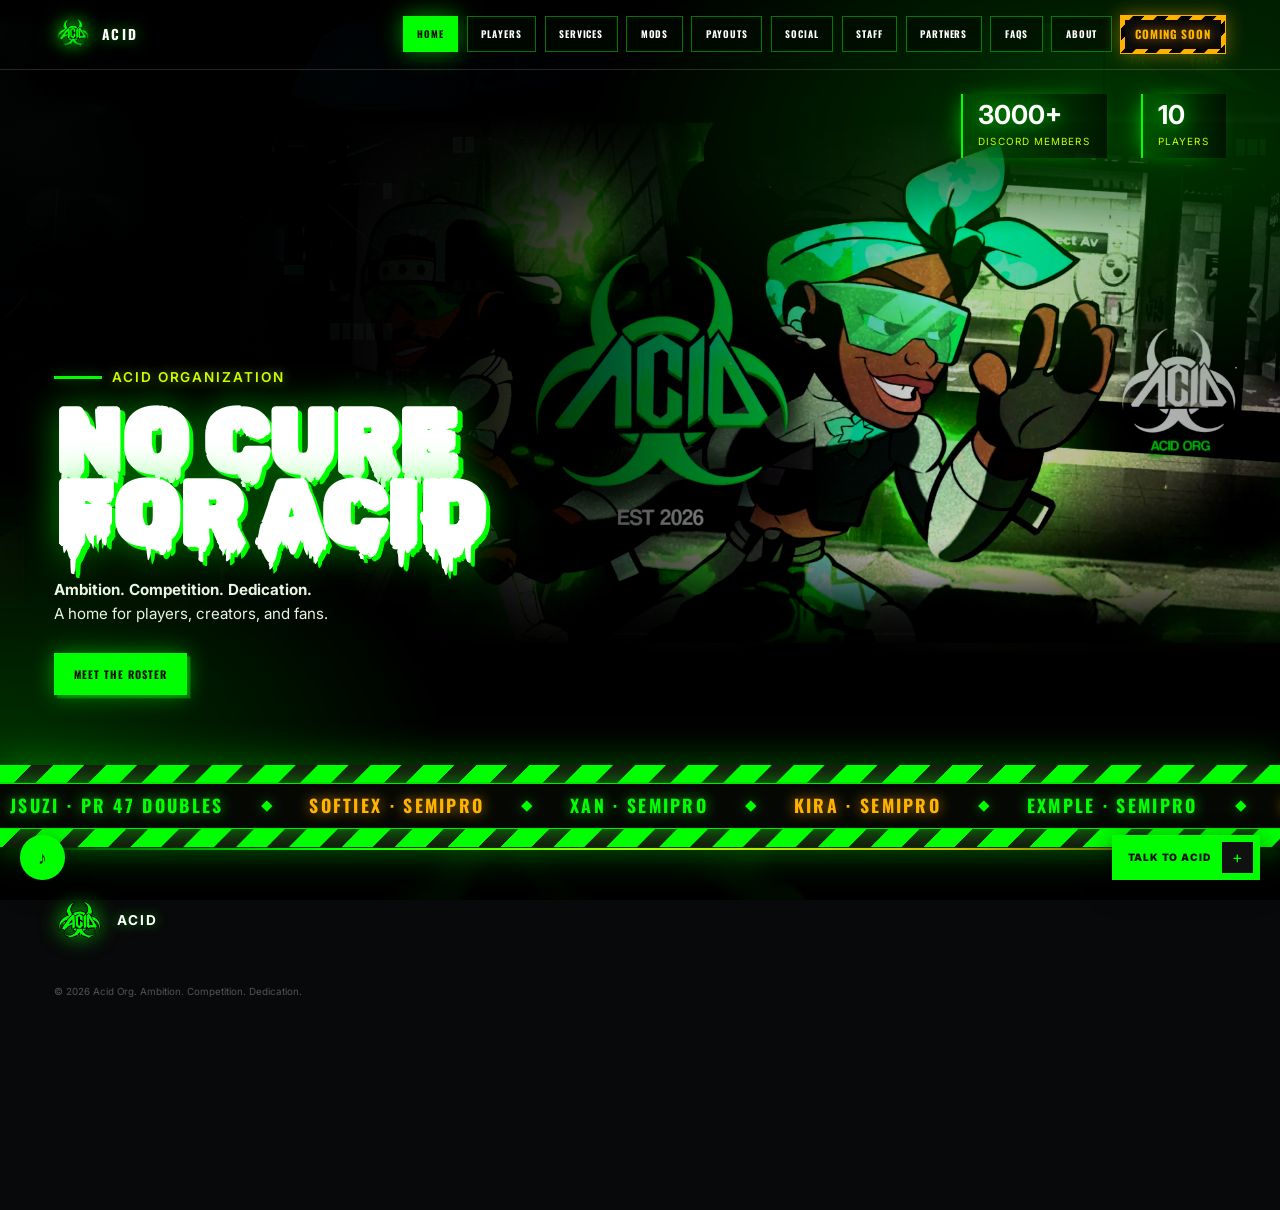
==== index.html @ 8f9195d5 "Actualizacion 03/11/2026 15:20:08" ====
<!DOCTYPE html>
<html lang="en"><head>
<meta http-equiv="content-type" content="text/html; charset=UTF-8">
  <meta charset="utf-8">
  <meta name="viewport" content="width=device-width, initial-scale=1">
  <meta name="theme-color" content="#090909">
  <meta name="description" content="Acid — competition, creativity, entertainment, players, staff, services, mods, and partners.">
  <title>Acid | Org</title>
  <link rel="icon" type="image/webp" href="files/acid-mark-transparent.webp">
  <link rel="preload" as="image" href="files/assets/acid-alt-banner.webp" fetchpriority="high">
  <link rel="stylesheet" href="files/styles_R5Bk.css?v=1">
<link rel="preconnect" href="https://fonts.googleapis.com"><link rel="preconnect" href="https://fonts.gstatic.com" crossorigin><link rel="stylesheet" href="https://fonts.googleapis.com/css2?family=Rubik+Wet+Paint&family=Inter:wght@400;500;600;700&family=Oswald:wght@400;500;600;700&display=swap"><style>
#staff li span[style*="linear-gradient"],#staff h3[style*="linear-gradient"]{background-size:200% 100% !important;animation:acidRoleFlow 5s linear infinite}
@keyframes acidRoleFlow{from{background-position:0% 50%}to{background-position:200% 50%}}
@media (prefers-reduced-motion:reduce){#staff li span[style*="linear-gradient"],#staff h3[style*="linear-gradient"]{animation:none}}
</style>
<script type="text/javascript">(function(i,m,p,a,c,t){c.ire_o=p;c[p]=c[p]||function(){(c[p].a=c[p].a||[]).push(arguments)};t=a.createElement(m);var z=a.getElementsByTagName(m)[0];t.async=1;t.src=i;z.parentNode.insertBefore(t,z)})('https://utt.impactcdn.com/P-A7763390-dedb-4f0e-be19-8d8b583f331b1.js','script','impactStat',document,window);impactStat('transformLinks');impactStat('trackImpression');</script>
</head>
<body class="vsc-initialized">
  <a class="skip-link" href="#main">Skip to content</a>
  <header class="site-header" id="top">
    <a class="brand" href="#home" data-tab-link="home" aria-label="Acid home">
      <span class="brand-mark"><img src="files/acid-mark-transparent.webp" alt=""></span>
      <span>ACID</span>
    </a>
    <button class="menu-toggle" aria-expanded="false" aria-controls="site-nav"><span></span><span></span></button>
    <nav id="site-nav" aria-label="Main navigation" role="tablist">
      <a href="#home" data-tab="home" role="tab" aria-selected="true" class="active" aria-current="page">Home</a>
      <a href="#roster" data-tab="roster" role="tab" aria-selected="false" class="">Players</a>
      <a href="#services" data-tab="services" role="tab" aria-selected="false" class="">Services</a>
      <a href="#mods" data-tab="mods" role="tab" aria-selected="false" class="">Mods</a>
      <a href="#payouts" data-tab="payouts" role="tab" aria-selected="false" class="">Payouts</a>
      <a href="#social" data-tab="social" role="tab" aria-selected="false" class="">Social</a>
      <a href="#staff" data-tab="staff" role="tab" aria-selected="false" class="">Staff</a>
      <a href="#partners" data-tab="partners" role="tab" aria-selected="false" class="">Partners</a>
      <a href="#faq" data-tab="faq" role="tab" aria-selected="false" class="">FAQs</a>
      <a href="#about" data-tab="about" role="tab" aria-selected="false" class="">About</a>
      <span class="store-link" aria-disabled="true">Coming soon</span>
    </nav>
  </header>

  <main id="main">
    <section class="hero tab-panel" id="home" data-tab-panel="home" aria-labelledby="hero-title" aria-hidden="false">
      <div class="hero-art" aria-hidden="true"></div>
      <div class="hero-grid" aria-hidden="true"></div>
      <div class="hero-copy">
        <p class="eyebrow"><span></span> Acid Organization</p>
        <h1 id="hero-title">No Cure <br>for Acid</h1>
        <p class="hero-lede"><strong>Ambition. Competition. Dedication.</strong><br>A home for players, creators, and fans.</p>
        <div class="hero-actions">
          <a class="button primary" href="#roster" data-tab-link="roster">Meet the roster</a>
        </div>
      </div>
      <div class="hero-rail" aria-label="Acid community statistics">
        <div><strong>3000+</strong><span>Discord members</span></div>
        <div><strong id="player-count">10</strong><span>Players</span></div>
      </div>
    </section>

    <section class="ticker tab-panel" data-tab-panel="home" aria-label="Acid highlights" aria-hidden="false">
      <div class="ticker-track"><span>Jsuzi · PR 47 doubles</span><i></i><span>Softiex · Semipro</span><i></i><span>Xan · Semipro</span><i></i><span>Kira · Semipro</span><i></i><span>Exmple · Semipro</span><i></i><span>Novie · PR 26 Singles</span><i></i><span>sole · PR 2 doubles</span><i></i><span>Navah · PR 17 doubles</span><i></i><span>Raven · PR 29 Singles</span><i></i><span aria-hidden="true">Jsuzi · PR 47 doubles</span><i aria-hidden="true"></i><span aria-hidden="true">Softiex · Semipro</span><i aria-hidden="true"></i><span aria-hidden="true">Xan · Semipro</span><i aria-hidden="true"></i><span aria-hidden="true">Kira · Semipro</span><i aria-hidden="true"></i><span aria-hidden="true">Exmple · Semipro</span><i aria-hidden="true"></i><span aria-hidden="true">Novie · PR 26 Singles</span><i aria-hidden="true"></i><span aria-hidden="true">sole · PR 2 doubles</span><i aria-hidden="true"></i><span aria-hidden="true">Navah · PR 17 doubles</span><i aria-hidden="true"></i><span aria-hidden="true">Raven · PR 29 Singles</span><i aria-hidden="true"></i><span aria-hidden="true">Jsuzi · PR 47 doubles</span><i aria-hidden="true"></i><span aria-hidden="true">Softiex · Semipro</span><i aria-hidden="true"></i><span aria-hidden="true">Xan · Semipro</span><i aria-hidden="true"></i><span aria-hidden="true">Kira · Semipro</span><i aria-hidden="true"></i><span aria-hidden="true">Exmple · Semipro</span><i aria-hidden="true"></i><span aria-hidden="true">Novie · PR 26 Singles</span><i aria-hidden="true"></i><span aria-hidden="true">sole · PR 2 doubles</span><i aria-hidden="true"></i><span aria-hidden="true">Navah · PR 17 doubles</span><i aria-hidden="true"></i><span aria-hidden="true">Raven · PR 29 Singles</span><i aria-hidden="true"></i></div>
    </section>

    <section class="section roster-section tab-panel" id="roster" data-tab-panel="roster" aria-labelledby="roster-title" aria-hidden="true" hidden="">
      <div class="section-head">
        <div><p class="kicker">Guild 2648718</p><h2 id="roster-title">Roster readout</h2></div>
        <div class="stats-source"><a href="https://dev.brawlhalla.com/" target="_blank" rel="noopener">Powered by the official Brawlhalla API <span aria-hidden="true">↗</span></a></div>
      </div>

      <div class="signed-section" id="signed-section" hidden>
        <p class="signed-kicker">Competitive Players</p>
        <div class="signed-grid" id="signed-grid"></div>
      </div>

      <div class="stats-controls">
        <label class="stats-search"><span>Search</span><input id="stats-search" type="search" placeholder="Search player" autocomplete="off"></label>
        <label><span>Sort</span><select id="stats-sort"><option value="elo-desc" selected="selected">ELO: high to low</option><option value="elo-asc">ELO: low to high</option><option value="name-asc">Name: A-Z</option><option value="winrate-desc">Win rate</option></select></label>
      </div>

      <div class="stats-grid" id="stats-body"></div>
      <div class="stats-empty" id="stats-empty" hidden="">No players found matching that filter.</div>
      <p class="stats-count" id="stats-count" aria-live="polite"></p>
    </section>

    <div class="stats-overlay" id="stats-overlay">
      <div class="stats-detail" id="stats-detail"></div>
    </div>

    <section style="background:linear-gradient(rgba(9,9,9,.9),rgba(9,9,9,.9)),url('files/assets/bg-nordic-winter.webp') center/cover fixed no-repeat" class="services-tab tab-panel" id="services" data-tab-panel="services" aria-labelledby="services-title" aria-hidden="true" hidden="">
      <div class="services-tab-intro">
        <div><p class="kicker">Acid creative services</p><h2 id="services-title">Built by the Acid.</h2></div>
        <img class="services-hero-art" src="files/assets/jiro.webp" alt="" aria-hidden="true" loading="lazy" decoding="async">
      </div>
      <div class="services-tab-cta"><p>Commission experienced Acid team members for community setup, content, graphics, and custom map work. Tell us what you are building and we will connect you with the right person.</p><a class="button primary" href="https://discord.gg/acidbh" target="_blank" rel="noopener">Start a request ↗</a></div>
      <div class="commission-grid">
        <article class="commission-card" data-mark="#" style="background:linear-gradient(rgba(14,14,14,.82),rgba(14,14,14,.82)),url('files/assets/BG_BP12.webp') center/cover no-repeat"><span>RECRUITMENT</span><h2>ACID Player Recruitment</h2><p>ACID is looking for competitive players who want to compete, create content, and grow alongside the community. If you're looking to get signed, submit an application and let our recruitment team review your profile.</p><a class="button ghost" href="mailto:acidshiesty@gmail.com?subject=Signing%20application">Apply to get signed ↗</a></article>
        <article class="commission-card" data-mark="▶" style="background:linear-gradient(rgba(14,14,14,.82),rgba(14,14,14,.82)),url('files/assets/BG_Lagoon.webp') center/cover no-repeat"><span>CONTENT</span><h2>Video editing</h2><p>Competitive highlights, short-form clips, announcements, social content, and longer-form projects.</p><a class="button ghost" href="mailto:acidshiesty@gmail.com?subject=Video%20editing%20commission">Request video editing ↗</a></article>
        <article class="commission-card" data-mark="✦" style="background:linear-gradient(rgba(14,14,14,.82),rgba(14,14,14,.82)),url('files/assets/BG_Ring.webp') center/cover no-repeat"><span>GROWTH</span><h2>ACID Affiliate Onboarding</h2><p>Want to start earning through affiliate links? ACID can help our Content Creators get started by showing them how to find affiliate programs, apply, set up their links/codes, and promote them properly.</p><a class="button ghost" href="mailto:acidshiesty@gmail.com?subject=Affiliate%20onboarding%20request">Request affiliate onboarding ↗</a></article>
        <article class="commission-card" data-mark="◇" style="background:linear-gradient(rgba(14,14,14,.82),rgba(14,14,14,.82)),url('files/assets/BG_Celestial_ALL.webp') center/cover no-repeat"><span>MAPS</span><h2>Map design</h2><p>Custom map concepts and design support for creators, communities, events, and competitive experiences.</p><a class="button ghost" href="mailto:acidshiesty@gmail.com?subject=Map%20design%20commission">Request map design ↗</a></article>
      </div>
    </section>

    <section style="background:linear-gradient(rgba(9,9,9,.9),rgba(9,9,9,.9)),url('files/assets/bg-nordic-winter.webp') center/cover fixed no-repeat" class="services-tab mods-tab tab-panel" id="mods" data-tab-panel="mods" aria-labelledby="mods-title" aria-hidden="true" hidden="">
      <div class="services-tab-intro">
        <div><p class="kicker">Acid mods</p><h2 id="mods-title">Mods by Acid.</h2></div>
        <img class="services-hero-art" src="files/acid-mark-transparent.webp" alt="" aria-hidden="true" loading="lazy" decoding="async">
      </div>
      <div class="services-tab-cta"><p>Custom maps, taunts, and effects made by the Acid team. Pick a mod and hit download. Need help installing it? Ask us on Discord.</p><a class="button primary" href="https://discord.gg/acidbh" target="_blank" rel="noopener">Get help on Discord ↗</a></div>
      <div class="mods-grid">
        <article class="mod-card">
          <div class="mod-preview"><img src="files/assets/mods/western-air-temple.webp" alt="Western Air Temple map preview" style="object-position:center" loading="lazy" decoding="async"></div>
          <div class="mod-body">
            <span>MAP</span>
            <h3>Western Air Temple</h3>
            <p>Acid-themed Western Air Temple map. Includes the background and platform textures.</p>
            <div class="mod-foot"><small>ZIP · 714 KB</small><a class="button primary" href="files/mods/WesternAirTempleAcid.zip" download="WesternAirTempleAcid.zip" aria-label="Download Western Air Temple (ZIP, 714 KB)">Download ↓</a></div>
          </div>
        </article>
        <article class="mod-card">
          <div class="mod-preview"><img src="files/assets/mods/demon-island.webp" alt="Demon Island map preview" style="object-position:center" loading="lazy" decoding="async"></div>
          <div class="mod-body">
            <span>MAP</span>
            <h3>Demon Island</h3>
            <p>Acid Demon Island map with its custom background and platform textures.</p>
            <div class="mod-foot"><small>ZIP · 1.3 MB</small><a class="button primary" href="files/mods/Acid%20Demon%20Island%20Map.zip" download="Acid Demon Island Map.zip" aria-label="Download Demon Island (ZIP, 1.3 MB)">Download ↓</a></div>
          </div>
        </article>
        <article class="mod-card">
          <div class="mod-preview"><img src="files/assets/mods/mishima-dojo.webp" alt="Mishima Dojo map preview" style="object-position:center" loading="lazy" decoding="async"></div>
          <div class="mod-body">
            <span>MAP</span>
            <h3>Mishima Dojo</h3>
            <p>Acid Mishima Dojo map: background plus main and soft platform textures.</p>
            <div class="mod-foot"><small>ZIP · 1.4 MB</small><a class="button primary" href="files/mods/Acid%20Mishima%20Map.zip" download="Acid Mishima Map.zip" aria-label="Download Mishima Dojo (ZIP, 1.4 MB)">Download ↓</a></div>
          </div>
        </article>
        <article class="mod-card">
          <div class="mod-preview"><img src="files/assets/mods/shadow-scar-landing.webp" alt="Shadow Scar Landing map preview" style="object-position:center" loading="lazy" decoding="async"></div>
          <div class="mod-body">
            <span>MAP</span>
            <h3>Shadow Scar Landing</h3>
            <p>Acid Shadow Scar Landing map with its background and full platform set.</p>
            <div class="mod-foot"><small>ZIP · 1.8 MB</small><a class="button primary" href="files/mods/Acid%20ShadowScar%20Landing%20Map.zip" download="Acid ShadowScar Landing Map.zip" aria-label="Download Shadow Scar Landing (ZIP, 1.8 MB)">Download ↓</a></div>
          </div>
        </article>
        <article class="mod-card">
          <div class="mod-preview"><img src="files/assets/mods/small-worlds-end.webp" alt="Small Worlds End map preview" style="object-position:center" loading="lazy" decoding="async"></div>
          <div class="mod-body">
            <span>MAP</span>
            <h3>Small Worlds End</h3>
            <p>Acid Small Worlds End map with its custom background and platform textures.</p>
            <div class="mod-foot"><small>ZIP · 2.7 MB</small><a class="button primary" href="files/mods/Acid%20Small%20Worlds%20End%20Map.zip" download="Acid Small Worlds End Map.zip" aria-label="Download Small Worlds End (ZIP, 2.7 MB)">Download ↓</a></div>
          </div>
        </article>
        <article class="mod-card">
          <div class="mod-preview"><img src="files/assets/mods/taunts-avatar.webp" alt="Acid taunts and avatar preview on the Acid map" style="object-position:center" loading="lazy" decoding="async"></div>
          <div class="mod-body">
            <span>TAUNTS</span>
            <h3>Taunts &amp; Avatar</h3>
            <p>Custom Acid taunt sprites and avatar files bundled in a single ZIP.</p>
            <div class="mod-foot"><small>ZIP · 170 KB</small><a class="button primary" href="files/mods/Taunts%20and%20avatar.zip" download="Taunts and avatar.zip" aria-label="Download Taunts &amp; Avatar (ZIP, 170 KB)">Download ↓</a></div>
          </div>
        </article>
        <article class="mod-card">
          <div class="mod-preview"><img src="files/assets/mods/dash.webp" alt="Acid dash effect preview" style="object-position:center" loading="lazy" decoding="async"></div>
          <div class="mod-body">
            <span>EFFECTS</span>
            <h3>Dash Effect</h3>
            <p>Custom Acid dash effect. Ready-to-use SFX_1.swf file.</p>
            <div class="mod-foot"><small>SWF · 3.9 MB</small><a class="button primary" href="files/mods/SFX_1.swf" download="SFX_1.swf" aria-label="Download Dash Effect (SWF, 3.9 MB)">Download ↓</a></div>
          </div>
        </article>
        <article class="mod-card">
          <div class="mod-preview"><img src="files/assets/mods/colors.webp" alt="Acid outfit combos preview" style="object-position:center 62%" loading="lazy" decoding="async"></div>
          <div class="mod-body">
            <span>COLORS</span>
            <h3>Outfit Colors</h3>
            <p>Acid outfit combos preview. Ready-to-use UI_MainMenu.swf file.</p>
            <div class="mod-foot"><small>SWF · 5.5 KB</small><a class="button primary" href="files/mods/UI_MainMenu.swf" download="UI_MainMenu.swf" aria-label="Download Outfit Colors (SWF, 5.5 KB)">Download ↓</a></div>
          </div>
        </article>
        <article class="mod-card">
          <div class="mod-preview"><img src="files/assets/mods/gravity-cancel.webp" alt="Gravity Cancel effect preview" style="object-position:center" loading="lazy" decoding="async"></div>
          <div class="mod-body">
            <span>EFFECTS</span>
            <h3>Gravity Cancel</h3>
            <p>Custom Acid gravity-cancel effect. Ready-to-use Bones_Player.swf file.</p>
            <div class="mod-foot"><small>SWF · 88 KB</small><a class="button primary" href="files/mods/Bones_Player.swf" download="Bones_Player.swf" aria-label="Download Gravity Cancel (SWF, 88 KB)">Download ↓</a></div>
          </div>
        </article>
        <article class="mod-card">
          <div class="mod-preview"><img src="files/assets/mods/gon.webp" alt="Gon skin preview" style="object-position:center" loading="lazy" decoding="async"></div>
          <div class="mod-body">
            <span>SKIN</span>
            <h3>Gon</h3>
            <p>Custom Gon-themed skin over Mythic Hero Val. Ready-to-use Gon_Val.bmod file.</p>
            <div class="mod-foot"><small>BMOD · 632 KB</small><a class="button primary" href="files/mods/Gon_Val.bmod" download="Gon_Val.bmod" aria-label="Download Gon (BMOD, 632 KB)">Download ↓</a></div>
          </div>
        </article>
        <article class="mod-card">
          <div class="mod-preview"><img src="files/assets/mods/shego.webp" alt="Shego skin preview" style="object-position:center" loading="lazy" decoding="async"></div>
          <div class="mod-body">
            <span>SKIN</span>
            <h3>Shego</h3>
            <p>Custom Shego-themed skin over Event Horizon Artemis 2. Ready-to-use Shego.bmod file.</p>
            <div class="mod-foot"><small>BMOD · 605 KB</small><a class="button primary" href="files/mods/Shego.bmod" download="Shego.bmod" aria-label="Download Shego (BMOD, 605 KB)">Download ↓</a></div>
          </div>
        </article>
        <article class="mod-card">
          <div class="mod-preview"><img src="files/assets/mods/kisuke.webp" alt="Kisuke skin preview" style="object-position:center" loading="lazy" decoding="async"></div>
          <div class="mod-body">
            <span>SKIN</span>
            <h3>Kisuke</h3>
            <p>Custom Kisuke-themed skin over Seeker Wu Shang. Ready-to-use Kisuke_CS.bmod file.</p>
            <div class="mod-foot"><small>BMOD · 3.6 MB</small><a class="button primary" href="files/mods/Kisuke_CS.bmod" download="Kisuke_CS.bmod" aria-label="Download Kisuke (BMOD, 3.6 MB)">Download ↓</a></div>
          </div>
        </article>
        <article class="mod-card">
          <div class="mod-preview"><img src="files/assets/mods/zero.webp" alt="Zero Borderlands skin preview" style="object-position:center" loading="lazy" decoding="async"></div>
          <div class="mod-body">
            <span>SKIN</span>
            <h3>Zero</h3>
            <p>Custom Zero Borderlands skin over Hanbok Jaeyun. Ready-to-use Zero_Borderlands_CS.bmod file.</p>
            <div class="mod-foot"><small>BMOD · 839 KB</small><a class="button primary" href="files/mods/Zero_Borderlands_CS.bmod" download="Zero_Borderlands_CS.bmod" aria-label="Download Zero (BMOD, 839 KB)">Download ↓</a></div>
          </div>
        </article>
        <article class="mod-card">
          <div class="mod-preview"><img src="files/assets/mods/escanor.webp" alt="Escanor skin preview" style="object-position:center" loading="lazy" decoding="async"></div>
          <div class="mod-body">
            <span>SKIN</span>
            <h3>Escanor</h3>
            <p>Custom Escanor-themed skin over Ready to Riot Teros. Ready-to-use Escanor.bmod file.</p>
            <div class="mod-foot"><small>BMOD · 770 KB</small><a class="button primary" href="files/mods/Escanor.bmod" download="Escanor.bmod" aria-label="Download Escanor (BMOD, 770 KB)">Download ↓</a></div>
          </div>
        </article>
        <article class="mod-card">
          <div class="mod-preview"><img src="files/assets/mods/spinel.webp" alt="Spinel skin preview" style="object-position:center" loading="lazy" decoding="async"></div>
          <div class="mod-body">
            <span>SKIN</span>
            <h3>Spinel</h3>
            <p>Custom Spinel-themed skin over Termidex. Ready-to-use Spinel.bmod file.</p>
            <div class="mod-foot"><small>BMOD · 129 KB</small><a class="button primary" href="files/mods/Spinel.bmod" download="Spinel.bmod" aria-label="Download Spinel (BMOD, 129 KB)">Download ↓</a></div>
          </div>
        </article>
        <article class="mod-card">
          <div class="mod-preview"><img src="files/assets/mods/izuku.webp" alt="Izuku Midoriya skin preview" style="object-position:center" loading="lazy" decoding="async"></div>
          <div class="mod-body">
            <span>SKIN</span>
            <h3>Izuku Midoriya</h3>
            <p>Custom Izuku Midoriya-themed skin over African King Armor. Ready-to-use Izuku_Midorya.bmod file.</p>
            <div class="mod-foot"><small>BMOD · 84 KB</small><a class="button primary" href="files/mods/Izuku_Midorya.bmod" download="Izuku_Midorya.bmod" aria-label="Download Izuku Midoriya (BMOD, 84 KB)">Download ↓</a></div>
          </div>
        </article>
        <article class="mod-card">
          <div class="mod-preview"><img src="files/assets/mods/demonhound.webp" alt="DemonHound skin preview" style="object-position:center" loading="lazy" decoding="async"></div>
          <div class="mod-body">
            <span>SKIN</span>
            <h3>DemonHound</h3>
            <p>Custom DemonHound skin over Devil Boss. Ready-to-use DemonHound.bmod file.</p>
            <div class="mod-foot"><small>BMOD · 160 KB</small><a class="button primary" href="files/mods/DemonHound.bmod" download="DemonHound.bmod" aria-label="Download DemonHound (BMOD, 160 KB)">Download ↓</a></div>
          </div>
        </article>
      </div>

      <div class="services-tab-intro" style="margin-top:70px">
        <div><p class="kicker">Acid tools</p><h2 id="mods-tools-title">Tools by Acid.</h2></div>
        <img class="services-hero-art" src="files/acid-mark-transparent.webp" alt="" aria-hidden="true" loading="lazy" decoding="async">
      </div>
      <div class="services-tab-cta"><p>Apps built by the Acid team to help you customize and manage your game files. Download and run the installer. Need help? Ask us on Discord.</p><a class="button primary" href="https://discord.gg/acidbh" target="_blank" rel="noopener">Get help on Discord ↗</a></div>
      <div style="max-width:1500px;margin-inline:auto">
        <div class="mods-grid" style="grid-template-columns:repeat(2,minmax(280px,360px));max-width:none;margin-inline:0">
        <article class="mod-card">
          <div class="mod-preview"><img src="files/assets/mods/AzuModification.webp" alt="AzuModification app icon" style="object-position:center" loading="lazy" decoding="async"></div>
          <div class="mod-body">
            <span>TOOL</span>
            <h3>AzuModification</h3>
            <p>All in one tool, color maker and SVG recolorer for customizing any in-game file.</p>
            <div class="mod-foot" style="flex-wrap:wrap;gap:8px"><small>Windows · Linux · Mac</small><span style="display:flex;gap:8px;flex-wrap:wrap"><a class="button primary" href="files/mods/AzuModificationWin.exe" download="AzuModificationWin.exe" aria-label="Download AzuModification for Windows (EXE)">Windows ↓</a><a class="button primary" href="https://github.com/azu42968-maker/azu-mod-maker/releases/download/latest/AzuModificationLin" download="AzuModificationLin" rel="noopener" aria-label="Download AzuModification for Linux (x64)">Linux ↓</a><a class="button primary" href="files/mods/AzuModificationMac.zip" download="AzuModificationMac.zip" aria-label="Download AzuModification for macOS (ZIP)">Mac ↓</a></span></div>
          </div>
        </article>
        <article class="mod-card">
          <div class="mod-preview"><img src="files/assets/mods/acidmodloader.webp" alt="AcidModLoader app icon" style="object-position:center" loading="lazy" decoding="async"></div>
          <div class="mod-body">
            <span>TOOL</span>
            <h3>AcidModLoader</h3>
            <p>Acid's mod loader for installing and managing your mods.</p>
            <div class="mod-foot" style="flex-wrap:wrap;gap:8px"><small>Windows · Linux · Mac</small><span style="display:flex;gap:8px;flex-wrap:wrap"><a class="button primary" href="https://github.com/azu42968-maker/acidmodloader/releases/download/latest/AcidModLoaderWin.exe" download="AcidModLoaderWin.exe" rel="noopener" aria-label="Download AcidModLoader for Windows (EXE)">Windows ↓</a><a class="button primary" href="https://github.com/azu42968-maker/acidmodloader/releases/download/latest/AcidModLoaderLin" download="AcidModLoaderLin" rel="noopener" aria-label="Download AcidModLoader for Linux (x64)">Linux ↓</a><a class="button primary" href="https://github.com/azu42968-maker/acidmodloader/releases/download/latest/AcidModLoaderMac.zip" download="AcidModLoaderMac.zip" rel="noopener" aria-label="Download AcidModLoader for macOS (ZIP)">Mac ↓</a></span></div>
          </div>
        </article>
        </div>
      </div>
    </section>

    <section style="background:linear-gradient(rgba(9,9,9,.9),rgba(9,9,9,.9)),url('files/assets/bg-nordic-winter.webp') center/cover fixed no-repeat" class="services-tab payouts-section tab-panel" id="payouts" data-tab-panel="payouts" aria-labelledby="payouts-title" aria-hidden="true" hidden="">
      <div class="services-tab-intro">
        <div><p class="kicker">Acid competitive rewards</p><h2 id="payouts-title">Official player<br>payouts.</h2></div>
        <img class="services-hero-art" src="files/acid-mark-transparent.webp" alt="" aria-hidden="true" loading="lazy" decoding="async">
      </div>
      <div class="services-tab-cta"><p>ACID rewards official players who actively represent the org in major tournaments.</p><a class="button primary" href="https://discord.gg/acidbh" target="_blank" rel="noopener">Ask about eligibility ↗</a></div>

      <div class="payout-requirements">
        <h3>Payout requirements</h3>
        <p>To qualify, players must:</p>
        <ul>
          <li>Be an official ACID player</li>
          <li>Speak with Wamuu, Shiesty, or Kuno about payout eligibility</li>
          <li>Actively represent ACID in tournaments</li>
          <li>Use their ACID tag/suffix in-game and on tournament platforms</li>
        </ul>
        <div class="payout-example"><span>Example</span><code>ACD | Wamuu</code></div>
      </div>

      <div class="payout-region-grid">
        <article class="payout-card">
          <h3>NA / EU</h3>
          <div class="payout-mode">
            <h4>1v1</h4>
            <table class="payout-table">
              <tr><th>Top 32</th><td>$75</td></tr>
              <tr><th>Top 8</th><td>$150</td></tr>
              <tr><th>1st</th><td>$200</td></tr>
            </table>
          </div>
          <div class="payout-mode">
            <h4>2v2 <small>Team payout — split 50/50</small></h4>
            <table class="payout-table">
              <tr><th>Top 32</th><td>$75 total<span>→ $37.50 each</span></td></tr>
              <tr><th>Top 8</th><td>$150 total<span>→ $75 each</span></td></tr>
              <tr><th>1st</th><td>$200 total<span>→ $100 each</span></td></tr>
            </table>
          </div>
        </article>

        <article class="payout-card">
          <h3>SA</h3>
          <div class="payout-mode">
            <h4>1v1</h4>
            <table class="payout-table">
              <tr><th>Top 32</th><td>$40</td></tr>
              <tr><th>Top 8</th><td>$80</td></tr>
              <tr><th>1st</th><td>$125</td></tr>
            </table>
          </div>
          <div class="payout-mode">
            <h4>2v2 <small>Team payout — split 50/50</small></h4>
            <table class="payout-table">
              <tr><th>Top 32</th><td>$40 total<span>→ $20 each</span></td></tr>
              <tr><th>Top 8</th><td>$80 total<span>→ $40 each</span></td></tr>
              <tr><th>1st</th><td>$125 total<span>→ $62.50 each</span></td></tr>
            </table>
          </div>
        </article>

        <article class="payout-card">
          <h3>ME</h3>
          <div class="payout-mode">
            <h4>1v1</h4>
            <table class="payout-table">
              <tr><th>Top 32</th><td>$25</td></tr>
              <tr><th>Top 8</th><td>$50</td></tr>
              <tr><th>1st</th><td>$75</td></tr>
            </table>
          </div>
          <div class="payout-mode">
            <h4>2v2 <small>Team payout — split 50/50</small></h4>
            <table class="payout-table">
              <tr><th>Top 32</th><td>$25 total<span>→ $12.50 each</span></td></tr>
              <tr><th>Top 8</th><td>$50 total<span>→ $25 each</span></td></tr>
              <tr><th>1st</th><td>$75 total<span>→ $37.50 each</span></td></tr>
            </table>
          </div>
        </article>
      </div>

      <div class="payout-rule">
        <h3>2v2 rule</h3>
        <p>Both players must represent ACID and have the ACID tag.</p>
        <p>If only one player has the ACID tag, the team does not qualify for a payout.</p>
        <p>The 2v2 payout is one team prize split equally between both players.</p>
      </div>

      <div class="payout-split">
        <div class="payout-events">
          <h3>Supported events</h3>
          <ul>
            <li>Winter Championship</li>
            <li>Spring Championship</li>
            <li>Summer Championship</li>
            <li>Autumn Championship</li>
            <li>CEO Midseason Championship</li>
            <li>BCX Brawlhalla Championship</li>
          </ul>
          <p class="payout-note">Please allow up to 2 weeks after the event for payouts to be processed.</p>
        </div>

        <div class="payout-claim">
          <h3>Claiming your payout</h3>
          <p>Contact Wamuu, Shiesty, or Kuno after your event with:</p>
          <p class="payout-claim-fields">IGN <span>•</span> Region <span>•</span> Tournament <span>•</span> Mode <span>•</span> Placement <span>•</span> Proof</p>
          <a class="button primary" href="https://discord.gg/acidbh" target="_blank" rel="noopener">Claim on Discord ↗</a>
        </div>
      </div>

      <p class="payout-tagline">Compete. Represent ACID. Get rewarded.</p>
    </section>

    <section style="background:linear-gradient(rgba(9,9,9,.9),rgba(9,9,9,.9)),url('files/assets/bg-nordic-winter.webp') center/cover fixed no-repeat" class="social-section tab-panel" id="social" data-tab-panel="social" aria-labelledby="social-title" aria-hidden="true" hidden="">
      <div class="section-head"><div><p class="kicker">From the Acid feed</p><h2 id="social-title">Follow the story live</h2></div><p class="section-summary">Announcements, results, clips, and community moments from Acid's official channels.</p></div>
      <div class="social-grid">
        <article class="social-card social-x"><div class="social-render"><img src="files/assets/acid-social-x.webp" alt="Acid en X" loading="lazy"></div><header><div><span><svg viewBox="0 0 24 24" xmlns="http://www.w3.org/2000/svg"><path d="M14.234 10.162 22.977 0h-2.072l-7.591 8.824L7.251 0H.258l9.168 13.343L.258 24H2.33l8.016-9.318L16.749 24h6.993zm-2.837 3.299-.929-1.329L3.076 1.56h3.182l5.965 8.532.929 1.329 7.754 11.09h-3.182z"/></svg></span><p><strong>@acidesportsbh</strong><small>Latest official post</small></p></div><a href="https://x.com/acidesportsbh" target="_blank" rel="noopener">View all on X ↗</a></header></article>
        <article class="social-card social-tiktok"><div class="social-render"><img src="files/assets/acid-social-tiktok.webp" alt="Acid en TIKTOK" loading="lazy"></div><header><div><span><svg viewBox="0 0 24 24" xmlns="http://www.w3.org/2000/svg"><path d="M12.525.02c1.31-.02 2.61-.01 3.91-.02.08 1.53.63 3.09 1.75 4.17 1.12 1.11 2.7 1.62 4.24 1.79v4.03c-1.44-.05-2.89-.35-4.2-.97-.57-.26-1.1-.59-1.62-.93-.01 2.92.01 5.84-.02 8.75-.08 1.4-.54 2.79-1.35 3.94-1.31 1.92-3.58 3.17-5.91 3.21-1.43.08-2.86-.31-4.08-1.03-2.02-1.19-3.44-3.37-3.65-5.71-.02-.5-.03-1-.01-1.49.18-1.9 1.12-3.72 2.58-4.96 1.66-1.44 3.98-2.13 6.15-1.72.02 1.48-.04 2.96-.04 4.44-.99-.32-2.15-.23-3.02.37-.63.41-1.11 1.04-1.36 1.75-.21.51-.15 1.07-.14 1.61.24 1.64 1.82 3.02 3.5 2.87 1.12-.01 2.19-.66 2.77-1.61.19-.33.4-.67.41-1.06.1-1.79.06-3.57.07-5.36.01-4.03-.01-8.05.02-12.07z"/></svg></span><p><strong>@acidorg</strong><small>Clips and highlights</small></p></div><a href="https://www.tiktok.com/@acidorg" target="_blank" rel="noopener">View on TikTok ↗</a></header></article>
        <article class="social-card social-discord"><div class="social-render"><img src="files/assets/acid-social-discord.webp" alt="Acid en DISCORD" loading="lazy"></div><header><div><span><svg viewBox="0 0 24 24" xmlns="http://www.w3.org/2000/svg"><path d="M20.317 4.3698a19.7913 19.7913 0 00-4.8851-1.5152.0741.0741 0 00-.0785.0371c-.211.3753-.4447.8648-.6083 1.2495-1.8447-.2762-3.68-.2762-5.4868 0-.1636-.3933-.4058-.8742-.6177-1.2495a.077.077 0 00-.0785-.037 19.7363 19.7363 0 00-4.8852 1.515.0699.0699 0 00-.0321.0277C.5334 9.0458-.319 13.5799.0992 18.0578a.0824.0824 0 00.0312.0561c2.0528 1.5076 4.0413 2.4228 5.9929 3.0294a.0777.0777 0 00.0842-.0276c.4616-.6304.8731-1.2952 1.226-1.9942a.076.076 0 00-.0416-.1057c-.6528-.2476-1.2743-.5495-1.8722-.8923a.077.077 0 01-.0076-.1277c.1258-.0943.2517-.1923.3718-.2914a.0743.0743 0 01.0776-.0105c3.9278 1.7933 8.18 1.7933 12.0614 0a.0739.0739 0 01.0785.0095c.1202.099.246.1981.3728.2924a.077.077 0 01-.0066.1276 12.2986 12.2986 0 01-1.873.8914.0766.0766 0 00-.0407.1067c.3604.698.7719 1.3628 1.225 1.9932a.076.076 0 00.0842.0286c1.961-.6067 3.9495-1.5219 6.0023-3.0294a.077.077 0 00.0313-.0552c.5004-5.177-.8382-9.6739-3.5485-13.6604a.061.061 0 00-.0312-.0286zM8.02 15.3312c-1.1825 0-2.1569-1.0857-2.1569-2.419 0-1.3332.9555-2.4189 2.157-2.4189 1.2108 0 2.1757 1.0952 2.1568 2.419 0 1.3332-.9555 2.4189-2.1569 2.4189zm7.9748 0c-1.1825 0-2.1569-1.0857-2.1569-2.419 0-1.3332.9554-2.4189 2.1569-2.4189 1.2108 0 2.1757 1.0952 2.1568 2.419 0 1.3332-.946 2.4189-2.1568 2.4189Z"/></svg></span><p><strong>Acid</strong><small>Community & support</small></p></div><a href="https://discord.gg/acidbh" target="_blank" rel="noopener">Join on Discord ↗</a></header></article>
        <article class="social-card social-youtube"><div class="social-render"><img src="files/assets/acid-social-youtube.webp" alt="Acid en YOUTUBE" loading="lazy"></div><header><div><span><svg viewBox="0 0 24 24" xmlns="http://www.w3.org/2000/svg"><path d="M23.498 6.186a3.016 3.016 0 0 0-2.122-2.136C19.505 3.545 12 3.545 12 3.545s-7.505 0-9.377.505A3.017 3.017 0 0 0 .502 6.186C0 8.07 0 12 0 12s0 3.93.502 5.814a3.016 3.016 0 0 0 2.122 2.136c1.871.505 9.376.505 9.376.505s7.505 0 9.377-.505a3.015 3.015 0 0 0 2.122-2.136C24 15.93 24 12 24 12s0-3.93-.502-5.814zM9.545 15.568V8.432L15.818 12l-6.273 3.568z"/></svg></span><p><strong>@acidesportsbh</strong><small>Videos and highlights</small></p></div><a href="https://www.youtube.com/@acidesportsbh" target="_blank" rel="noopener">View on YouTube ↗</a></header></article>
        <article class="social-card social-twitch"><div class="social-render"><img src="files/assets/acid-social-twitch.webp" alt="Acid en TWITCH" loading="lazy"></div><header><div><span><svg viewBox="0 0 24 24" xmlns="http://www.w3.org/2000/svg"><path d="M11.571 4.714h1.715v5.143H11.57zm4.715 0H18v5.143h-1.714zM6 0L1.714 4.286v15.428h5.143V24l4.286-4.286h3.428L22.286 12V0zm14.571 11.143l-3.428 3.428h-3.429l-3 3v-3H6.857V1.714h13.714Z"/></svg></span><p><strong>acidbh</strong><small>Live streams</small></p></div><a href="https://www.twitch.tv/acidbh" target="_blank" rel="noopener">Watch on Twitch ↗</a></header></article>
        <article class="social-card social-kofi"><div class="social-render"><img src="files/assets/acid-social-kofi.webp" alt="Acid en KOFI" loading="lazy"></div><header><div><span><svg viewBox="0 0 24 24" xmlns="http://www.w3.org/2000/svg"><path d="M11.351 2.715c-2.7 0-4.986.025-6.83.26C2.078 3.285 0 5.154 0 8.61c0 3.506.182 6.13 1.585 8.493 1.584 2.701 4.233 4.182 7.662 4.182h.83c4.209 0 6.494-2.234 7.637-4a9.5 9.5 0 0 0 1.091-2.338C21.792 14.688 24 12.22 24 9.208v-.415c0-3.247-2.13-5.507-5.792-5.87-1.558-.156-2.65-.208-6.857-.208m0 1.947c4.208 0 5.09.052 6.571.182 2.624.311 4.13 1.584 4.13 4v.39c0 2.156-1.792 3.844-3.87 3.844h-.935l-.156.649c-.208 1.013-.597 1.818-1.039 2.546-.909 1.428-2.545 3.064-5.922 3.064h-.805c-2.571 0-4.831-.883-6.078-3.195-1.09-2-1.298-4.155-1.298-7.506 0-2.181.857-3.402 3.012-3.714 1.533-.233 3.559-.26 6.39-.26m6.547 2.287c-.416 0-.65.234-.65.546v2.935c0 .311.234.545.65.545 1.324 0 2.051-.754 2.051-2s-.727-2.026-2.052-2.026m-10.39.182c-1.818 0-3.013 1.48-3.013 3.142 0 1.533.858 2.857 1.949 3.897.727.701 1.87 1.429 2.649 1.896a1.47 1.47 0 0 0 1.507 0c.78-.467 1.922-1.195 2.623-1.896 1.117-1.039 1.974-2.364 1.974-3.897 0-1.662-1.247-3.142-3.039-3.142-1.065 0-1.792.545-2.338 1.298-.493-.753-1.246-1.298-2.312-1.298"/></svg></span><p><strong>Acid</strong><small>Support the org</small></p></div><a href="https://ko-fi.com/acidorg" target="_blank" rel="noopener">Support Acid ↗</a></header></article>
      </div>
    </section>

    <section style="background:linear-gradient(rgba(9,9,9,.9),rgba(9,9,9,.9)),url('files/assets/bg-nordic-winter.webp') center/cover fixed no-repeat" class="section staff-section tab-panel" id="staff" data-tab-panel="staff" aria-labelledby="staff-title" aria-hidden="true" hidden="">
      <div class="section-head"><div><p class="kicker">Production</p><h2 id="staff-title">Behind the scenes</h2></div></div>
      <h3 style="margin:34px 0 10px;font-size:.78rem;letter-spacing:.14em;text-transform:uppercase;width:fit-content;background:linear-gradient(90deg,#ffffff,#000000,#ffffff);-webkit-background-clip:text;background-clip:text;-webkit-text-fill-color:transparent;color:transparent;font-weight:700">Leadership &amp; Management</h3>
      <ul style="list-style:none;margin:0;padding:0;border-top:1px solid var(--line)">
        <li style="display:flex;justify-content:space-between;gap:16px;padding:14px 4px;border-bottom:1px solid var(--line)"><b>Shiesty</b><span style="text-align:right"><span style="background:linear-gradient(90deg,var(--accent),color-mix(in srgb,var(--accent) 45%,black),var(--accent));-webkit-background-clip:text;background-clip:text;-webkit-text-fill-color:transparent;color:transparent;font-weight:700">Owner</span><span style="color:#666">, </span><span style="background:linear-gradient(90deg,#ffd000,#b36200,#ffd000);-webkit-background-clip:text;background-clip:text;-webkit-text-fill-color:transparent;color:transparent;font-weight:700">Founder</span></span></li>
        <li style="display:flex;justify-content:space-between;gap:16px;padding:14px 4px;border-bottom:1px solid var(--line)"><b>wamuu</b><span style="text-align:right"><span style="background:linear-gradient(90deg,var(--accent),color-mix(in srgb,var(--accent) 45%,black),var(--accent));-webkit-background-clip:text;background-clip:text;-webkit-text-fill-color:transparent;color:transparent;font-weight:700">Owner</span><span style="color:#666">, </span><span style="background:linear-gradient(90deg,#ffd000,#b36200,#ffd000);-webkit-background-clip:text;background-clip:text;-webkit-text-fill-color:transparent;color:transparent;font-weight:700">Founder</span></span></li>
        <li style="display:flex;justify-content:space-between;gap:16px;padding:14px 4px;border-bottom:1px solid var(--line)"><b>y2kte</b><span style="text-align:right"><span style="background:linear-gradient(90deg,#ff0000,#8b0000,#ff0000);-webkit-background-clip:text;background-clip:text;-webkit-text-fill-color:transparent;color:transparent;font-weight:700">Co-Owner</span><span style="color:#666">, </span><span style="background:linear-gradient(90deg,#ff2d9a,#99004d,#ff2d9a);-webkit-background-clip:text;background-clip:text;-webkit-text-fill-color:transparent;color:transparent;font-weight:700">Media Manager</span></span></li>
        <li style="display:flex;justify-content:space-between;gap:16px;padding:14px 4px"><b>Red Racer</b><span style="text-align:right"><span style="background:linear-gradient(90deg,#ff0000,#8b0000,#ff0000);-webkit-background-clip:text;background-clip:text;-webkit-text-fill-color:transparent;color:transparent;font-weight:700">Co-Owner</span></span></li>
      </ul>
      <h3 style="margin:34px 0 10px;font-size:.78rem;letter-spacing:.14em;text-transform:uppercase;width:fit-content;background:linear-gradient(90deg,#ffffff,#000000,#ffffff);-webkit-background-clip:text;background-clip:text;-webkit-text-fill-color:transparent;color:transparent;font-weight:700">Development &amp; Operations</h3>
      <ul style="list-style:none;margin:0;padding:0;border-top:1px solid var(--line)">
        <li style="display:flex;justify-content:space-between;gap:16px;padding:14px 4px;border-bottom:1px solid var(--line)"><b>Azu</b><span style="text-align:right"><span style="background:linear-gradient(90deg,#ff00e5,#5a0fc0,#ff00e5);-webkit-background-clip:text;background-clip:text;-webkit-text-fill-color:transparent;color:transparent;font-weight:700">Web Architect</span><span style="color:#666">, </span><span style="background:linear-gradient(90deg,#00e5ff,#ffee00,#00e5ff);-webkit-background-clip:text;background-clip:text;-webkit-text-fill-color:transparent;color:transparent;font-weight:700">Tool Maker</span></span></li>
        <li style="display:flex;justify-content:space-between;gap:16px;padding:14px 4px;border-bottom:1px solid var(--line)"><b>FJ | Kuno</b><span style="text-align:right"><span style="background:linear-gradient(90deg,#00b7ff,#0035b0,#00b7ff);-webkit-background-clip:text;background-clip:text;-webkit-text-fill-color:transparent;color:transparent;font-weight:700">Roster Manager</span></span></li>
        <li style="display:flex;justify-content:space-between;gap:16px;padding:14px 4px;border-bottom:1px solid var(--line)"><b>B4D</b><span style="text-align:right"><span style="background:linear-gradient(90deg,#c0407f,#8a6bb0,#9fdcf7,#c0407f);-webkit-background-clip:text;background-clip:text;-webkit-text-fill-color:transparent;color:transparent;font-weight:700">Funder</span></span></li>
        <li style="display:flex;justify-content:space-between;gap:16px;padding:14px 4px;border-bottom:1px solid var(--line)"><b>Flamey</b><span style="text-align:right"><span style="background:linear-gradient(90deg,#c0407f,#8a6bb0,#9fdcf7,#c0407f);-webkit-background-clip:text;background-clip:text;-webkit-text-fill-color:transparent;color:transparent;font-weight:700">Funder</span></span></li>
        <li style="display:flex;justify-content:space-between;gap:16px;padding:14px 4px;border-bottom:1px solid var(--line)"><b>Hollow</b><span style="text-align:right"><span style="background:linear-gradient(90deg,#c9783a,#8c5a66,#4a1f9a,#c9783a);-webkit-background-clip:text;background-clip:text;-webkit-text-fill-color:transparent;color:transparent;font-weight:700">Server Manager</span></span></li>
        <li style="display:flex;justify-content:space-between;gap:16px;padding:14px 4px;border-bottom:1px solid var(--line)"><b>Yuri</b><span style="text-align:right"><span style="background:linear-gradient(90deg,#c9783a,#8c5a66,#4a1f9a,#c9783a);-webkit-background-clip:text;background-clip:text;-webkit-text-fill-color:transparent;color:transparent;font-weight:700">Server Manager</span></span></li>
        <li style="display:flex;justify-content:space-between;gap:16px;padding:14px 4px;border-bottom:1px solid var(--line)"><b>suza</b><span style="text-align:right"><span style="background:linear-gradient(90deg,#c9783a,#8c5a66,#4a1f9a,#c9783a);-webkit-background-clip:text;background-clip:text;-webkit-text-fill-color:transparent;color:transparent;font-weight:700">Server Manager</span></span></li>
        <li style="display:flex;justify-content:space-between;gap:16px;padding:14px 4px;border-bottom:1px solid var(--line)"><b>Coco</b><span style="text-align:right"><span style="background:linear-gradient(90deg,#c9783a,#8c5a66,#4a1f9a,#c9783a);-webkit-background-clip:text;background-clip:text;-webkit-text-fill-color:transparent;color:transparent;font-weight:700">Server Manager</span></span></li>
        <li style="display:flex;justify-content:space-between;gap:16px;padding:14px 4px;border-bottom:1px solid var(--line)"><b>deyson</b><span style="text-align:right"><span style="background:linear-gradient(90deg,#c9783a,#8c5a66,#4a1f9a,#c9783a);-webkit-background-clip:text;background-clip:text;-webkit-text-fill-color:transparent;color:transparent;font-weight:700">Server Manager</span></span></li>
        <li style="display:flex;justify-content:space-between;gap:16px;padding:14px 4px;border-bottom:1px solid var(--line)"><b>Chace</b><span style="text-align:right"><span style="background:linear-gradient(90deg,#c9783a,#8c5a66,#4a1f9a,#c9783a);-webkit-background-clip:text;background-clip:text;-webkit-text-fill-color:transparent;color:transparent;font-weight:700">Server Manager</span></span></li>
        <li style="display:flex;justify-content:space-between;gap:16px;padding:14px 4px;border-bottom:1px solid var(--line)"><b>MANN</b><span style="text-align:right"><span style="background:linear-gradient(90deg,#c9783a,#8c5a66,#4a1f9a,#c9783a);-webkit-background-clip:text;background-clip:text;-webkit-text-fill-color:transparent;color:transparent;font-weight:700">Server Manager</span></span></li>
        <li style="display:flex;justify-content:space-between;gap:16px;padding:14px 4px"><b>Exismo</b><span style="text-align:right"><span style="background:linear-gradient(90deg,#c9783a,#8c5a66,#4a1f9a,#c9783a);-webkit-background-clip:text;background-clip:text;-webkit-text-fill-color:transparent;color:transparent;font-weight:700">Server Manager</span></span></li>
      </ul>
      <h3 style="margin:34px 0 10px;font-size:.78rem;letter-spacing:.14em;text-transform:uppercase;width:fit-content;background:linear-gradient(90deg,#ffffff,#000000,#ffffff);-webkit-background-clip:text;background-clip:text;-webkit-text-fill-color:transparent;color:transparent;font-weight:700">Staff, Coaches &amp; Members</h3>
      <ul style="list-style:none;margin:0;padding:0;border-top:1px solid var(--line)">
        <li style="display:flex;justify-content:space-between;gap:16px;padding:14px 4px;border-bottom:1px solid var(--line)"><b>pebblez</b><span style="text-align:right"><span style="background:linear-gradient(90deg,#ffffff,#8c8c8c,#ffffff);-webkit-background-clip:text;background-clip:text;-webkit-text-fill-color:transparent;color:transparent;font-weight:700">Brawlhalla Coach</span></span></li>
        <li style="display:flex;justify-content:space-between;gap:16px;padding:14px 4px;border-bottom:1px solid var(--line)"><b>Fairs</b><span style="text-align:right"><span style="background:linear-gradient(90deg,#ffffff,#8c8c8c,#ffffff);-webkit-background-clip:text;background-clip:text;-webkit-text-fill-color:transparent;color:transparent;font-weight:700">Brawlhalla Coach</span></span></li>
        <li style="display:flex;justify-content:space-between;gap:16px;padding:14px 4px;border-bottom:1px solid var(--line)"><b>Mello</b><span style="text-align:right"><span style="background:linear-gradient(90deg,#ffffff,#8c8c8c,#ffffff);-webkit-background-clip:text;background-clip:text;-webkit-text-fill-color:transparent;color:transparent;font-weight:700">Brawlhalla Coach</span></span></li>
        <li style="display:flex;justify-content:space-between;gap:16px;padding:14px 4px"><b>craker365</b><span style="text-align:right"><span style="background:linear-gradient(90deg,#ff9f00,#b34a00,#ff9f00);-webkit-background-clip:text;background-clip:text;-webkit-text-fill-color:transparent;color:transparent;font-weight:700">Content Creator</span></span></li>
      </ul>
    </section>

    <section style="background:linear-gradient(rgba(9,9,9,.9),rgba(9,9,9,.9)),url('files/assets/bg-nordic-winter.webp') center/cover fixed no-repeat" class="partners-section tab-panel" id="partners" data-tab-panel="partners" aria-labelledby="partners-title" aria-hidden="true" hidden="">
      <div class="partners-clippers-row" style="display:grid;grid-template-columns:750px 1000px;gap:40px;align-items:start;justify-content:start">
        <div>
          <div class="section-head light"><div><p class="kicker">Acid loadout</p><h2 id="partners-title">Partners &amp; affiliate offers</h2></div><p class="section-summary">Shop through Acid's links to support the organization.</p></div>
          <div class="partner-marquee" aria-label="Acid partners" style="grid-template-columns:repeat(3,250px)">
            <a href="https://advanced.gg/?ref=ACIDBH" target="_blank" rel="sponsored noopener" style="width:250px;height:250px"><img class="partner-logo" src="files/assets/advanced.webp" alt="ADVANCED logo" loading="lazy"><strong>ADVANCED</strong><small>Code ACIDBH · 10% off</small><span>↗</span></a>
            <a href="https://attackshark.com/?ref=ACID8" target="_blank" rel="sponsored noopener" style="width:250px;height:250px"><img class="partner-logo" src="files/assets/R.webp" alt="Attack Shark logo" loading="lazy"><strong>ATTACK SHARK</strong><small>20% off</small><span>↗</span></a>
            <a href="https://www.exitlag.com/refer/10353218" target="_blank" rel="sponsored noopener" style="width:250px;height:250px"><img class="partner-logo" src="files/assets/exitlag.webp" alt="ExitLag logo" loading="lazy"><strong>EXITLAG</strong><small>10% off</small><span>↗</span></a>
            <a href="https://discord.gg/auBdxC439K" target="_blank" rel="sponsored noopener" style="width:250px;height:250px"><img class="partner-logo" src="files/assets/revenant.webp" alt="Revenant League logo" loading="lazy"><strong>REVENANT LEAGUE</strong><small>Discord community</small><span>↗</span></a>
            <a href="https://www.twitch.tv/revenantleague" target="_blank" rel="sponsored noopener" style="width:250px;height:250px"><img class="partner-logo" src="files/assets/revenant.webp" alt="Revenant League logo" loading="lazy"><strong>REVENANT LEAGUE</strong><small>Twitch</small><span>↗</span></a>
            <a href="https://discord.gg/xPYdmy6kEC" target="_blank" rel="sponsored noopener" style="width:250px;height:250px"><img class="partner-logo" src="files/assets/ramaru.webp" alt="RamaruHub logo" loading="lazy"><strong>RAMARUHUB</strong><small>Discord community</small><span>↗</span></a>
            <a href="https://gamesir.com/es/products?im_ref=RJsWi9VT9xyZWoj3-ZygLwnCUkr3pQz2-zi5wU0&amp;sharedid=&amp;irpid=7763390&amp;irgwc=1&amp;afsrc=1" target="_blank" rel="sponsored noopener" style="width:250px;height:250px"><img class="partner-logo" src="files/assets/gamesir.webp" alt="GameSir logo" loading="lazy"><strong>GAMESIR</strong><small>Controllers &amp; gaming gear</small><span>↗</span></a>
          </div>
        </div>
        <div>
          <div class="section-head light"><div><p class="kicker">Acid clippers</p><h2>Ascended Clippers</h2></div></div>
          <div class="partner-marquee" aria-label="Acid ascended clippers" style="grid-template-columns:repeat(4,250px)">
            <div style="position:relative;width:250px;height:250px;padding:18px;display:flex;flex-direction:column;overflow:visible;box-sizing:border-box;border-right:1px solid #333333;border-bottom:1px solid #333333">
              <strong style="font-size:1rem;letter-spacing:.05em">@isthatdiivison</strong>
              <small style="color:#777;font-size:.72rem;margin-top:3px;margin-bottom:10px">TikTok · isthatdiivison</small>
              <video src="files/assets/acid-showcase-isthatdiivison.mp4" poster="files/assets/posters/acid-showcase-isthatdiivison.webp" controls="" playsinline="" preload="none" style="width:100%;flex:1;min-height:0;object-fit:cover;display:block;border:1px solid #333333;background:#000"></video>
              <p style="margin:8px 0 0;color:#777;font-size:.65rem;text-transform:uppercase;letter-spacing:.06em">isthatdiivison showcase clip</p>
            </div>
            <div style="width:250px;height:250px;padding:18px;display:flex;flex-direction:column;overflow:hidden;box-sizing:border-box;border-right:1px solid #333333;border-bottom:1px solid #333333">
              <strong style="font-size:1rem;letter-spacing:.05em">@yuriwithani</strong>
              <small style="color:#777;font-size:.72rem;margin-top:3px;margin-bottom:10px">TikTok · ACD Yuri</small>
              <video src="files/assets/acid-showcase-adcyuri.mp4" poster="files/assets/posters/acid-showcase-adcyuri.webp" controls="" playsinline="" preload="none" style="width:100%;flex:1;min-height:0;object-fit:cover;display:block;border:1px solid #333333;background:#000"></video>
              <p style="margin:8px 0 0;color:#777;font-size:.65rem;text-transform:uppercase;letter-spacing:.06em">ACD Yuri showcase clip</p>
            </div>
            <div style="width:250px;height:250px;padding:18px;display:flex;flex-direction:column;overflow:hidden;box-sizing:border-box;border-right:1px solid #333333;border-bottom:1px solid #333333">
              <strong style="font-size:1rem;letter-spacing:.05em">ACD Kenshi</strong>
              <small style="color:#777;font-size:.72rem;margin-top:3px;margin-bottom:10px">Showcase clip</small>
              <video src="files/assets/acid-showcase-adcKenshi.mp4" poster="files/assets/posters/acid-showcase-adcKenshi.webp" controls="" playsinline="" preload="none" style="width:100%;flex:1;min-height:0;object-fit:cover;display:block;border:1px solid #333333;background:#000"></video>
              <p style="margin:8px 0 0;color:#777;font-size:.65rem;text-transform:uppercase;letter-spacing:.06em">ACD Kenshi showcase clip</p>
            </div>
            <div style="width:250px;height:250px;padding:18px;display:flex;flex-direction:column;overflow:hidden;box-sizing:border-box;border-right:1px solid #333333;border-bottom:1px solid #333333">
              <strong style="font-size:1rem;letter-spacing:.05em">@ttypicalscythe</strong>
              <small style="color:#777;font-size:.72rem;margin-top:3px;margin-bottom:10px">TikTok · .ttypical.</small>
              <video src="files/assets/acid-showcase-typical.mp4" poster="files/assets/posters/acid-showcase-typical.webp" controls="" playsinline="" preload="none" style="width:100%;flex:1;min-height:0;object-fit:cover;display:block;border:1px solid #333333;background:#000"></video>
              <p style="margin:8px 0 0;color:#777;font-size:.65rem;text-transform:uppercase;letter-spacing:.06em">.ttypical. showcase clip</p>
            </div>
            <div style="width:250px;height:250px;padding:18px;display:flex;flex-direction:column;overflow:hidden;box-sizing:border-box;border-right:1px solid #333333;border-bottom:1px solid #333333">
              <strong style="font-size:1rem;letter-spacing:.05em">ACD Meiko</strong>
              <small style="color:#777;font-size:.72rem;margin-top:3px;margin-bottom:10px">Showcase clip</small>
              <video src="files/assets/acid-showcase-meiko.mp4" poster="files/assets/posters/acid-showcase-meiko.webp" controls="" playsinline="" preload="none" style="width:100%;flex:1;min-height:0;object-fit:cover;display:block;border:1px solid #333333;background:#000"></video>
              <p style="margin:8px 0 0;color:#777;font-size:.65rem;text-transform:uppercase;letter-spacing:.06em">ACD Meiko showcase clip</p>
            </div>
            <div style="width:250px;height:250px;padding:18px;display:flex;flex-direction:column;overflow:hidden;box-sizing:border-box;border-right:1px solid #333333;border-bottom:1px solid #333333">
              <strong style="font-size:1rem;letter-spacing:.05em">ACD | IbouDf</strong>
              <small style="color:#777;font-size:.72rem;margin-top:3px;margin-bottom:10px">Showcase clip</small>
              <video src="files/assets/acid-showcase-iboudf.mp4" poster="files/assets/posters/acid-showcase-iboudf.webp" controls="" playsinline="" preload="none" style="width:100%;flex:1;min-height:0;object-fit:cover;display:block;border:1px solid #333333;background:#000"></video>
              <p style="margin:8px 0 0;color:#777;font-size:.65rem;text-transform:uppercase;letter-spacing:.06em">ACD | IbouDf showcase clip</p>
            </div>
            <div style="width:250px;height:250px;padding:18px;display:flex;flex-direction:column;overflow:hidden;box-sizing:border-box;border-right:1px solid #333333;border-bottom:1px solid #333333">
              <strong style="font-size:1rem;letter-spacing:.05em">ACD | Cherry Seed</strong>
              <small style="color:#777;font-size:.72rem;margin-top:3px;margin-bottom:10px">Showcase clip</small>
              <video src="files/assets/acid-showcase-cherryseed.mp4" poster="files/assets/posters/acid-showcase-cherryseed.webp" controls="" playsinline="" preload="none" style="width:100%;flex:1;min-height:0;object-fit:cover;display:block;border:1px solid #333333;background:#000"></video>
              <p style="margin:8px 0 0;color:#777;font-size:.65rem;text-transform:uppercase;letter-spacing:.06em">ACD | Cherry Seed showcase clip</p>
            </div>
            <div style="width:250px;height:250px;padding:18px;display:flex;flex-direction:column;overflow:hidden;box-sizing:border-box;border-right:1px solid #333333;border-bottom:1px solid #333333">
              <strong style="font-size:1rem;letter-spacing:.05em">@.uncernty</strong>
              <small style="color:#777;font-size:.72rem;margin-top:3px;margin-bottom:10px">TikTok · ACD | Uncernty</small>
              <video src="files/assets/acid-showcase-uncernty.mp4" poster="files/assets/posters/acid-showcase-uncernty.webp" controls="" playsinline="" preload="none" style="width:100%;flex:1;min-height:0;object-fit:cover;display:block;border:1px solid #333333;background:#000"></video>
              <p style="margin:8px 0 0;color:#777;font-size:.65rem;text-transform:uppercase;letter-spacing:.06em">ACD | Uncernty showcase clip</p>
            </div>
          </div>
        </div>
      </div>

      <div class="section-head light" style="margin-top:70px"><div><p class="kicker">Acid creators</p><h2>Content creators</h2></div></div>
      <div class="partner-marquee" aria-label="Acid content creators">
        <a href="https://www.tiktok.com/@isthatdiivison" target="_blank" rel="noopener"><strong>@isthatdiivison</strong><small>TikTok</small><span>↗</span></a>
        <a href="https://www.tiktok.com/@sontribh" target="_blank" rel="noopener"><strong>@sontribh</strong><small>TikTok · ACD | Sontri</small><span>↗</span></a>
        <a href="https://www.tiktok.com/@squibblee.e_alt" target="_blank" rel="noopener"><strong>@squibblee.e_alt</strong><small>TikTok · ACD | Squibble_alt</small><span>↗</span></a>
        <a href="https://www.tiktok.com/@exc.l.dubsclipsv" target="_blank" rel="noopener"><strong>@exc.l.dubsclipsv</strong><small>TikTok · ACD | Dorza</small><span>↗</span></a>
        <a href="https://www.tiktok.com/@nois1of1" target="_blank" rel="noopener"><strong>@nois1of1</strong><small>TikTok · ACD | No</small><span>↗</span></a>
        <a href="https://www.tiktok.com/@sugarbeam123" target="_blank" rel="noopener"><strong>@sugarbeam123</strong><small>TikTok</small><span>↗</span></a>
        <a href="https://www.tiktok.com/@synr.rere" target="_blank" rel="noopener"><strong>@synr.rere</strong><small>TikTok · ACD | RERE</small><span>↗</span></a>
        <a href="https://www.tiktok.com/@.uncernty" target="_blank" rel="noopener"><strong>@.uncernty</strong><small>TikTok · ACD | Uncernty</small><span>↗</span></a>
        <a href="https://www.tiktok.com/@melancholy.bh" target="_blank" rel="noopener"><strong>@melancholy.bh</strong><small>TikTok · ACD | melancholy</small><span>↗</span></a>
        <a href="https://www.tiktok.com/@ttypicalscythe" target="_blank" rel="noopener"><strong>@ttypicalscythe</strong><small>TikTok · .ttypical.</small><span>↗</span></a>
        <a href="https://www.tiktok.com/@rukia._1" target="_blank" rel="noopener"><strong>@rukia._1</strong><small>TikTok</small><span>↗</span></a>
        <a href="https://www.tiktok.com/@hxtedflaare" target="_blank" rel="noopener"><strong>@hxtedflaare</strong><small>TikTok · ACD | Void</small><span>↗</span></a>
        <a href="https://www.tiktok.com/@ihatepassiveplayers" target="_blank" rel="noopener"><strong>@ihatepassiveplayers</strong><small>TikTok · ACD | 𝖘𝖔𝖑𝖎𝖘𝖙</small><span>↗</span></a>
        <a href="https://www.tiktok.com/@exjace" target="_blank" rel="noopener"><strong>@exjace</strong><small>TikTok · ACD | Jace</small><span>↗</span></a>
        <a href="https://www.tiktok.com/@yuriwithani" target="_blank" rel="noopener"><strong>@yuriwithani</strong><small>TikTok · ACD | Yuri</small><span>↗</span></a>
        <a href="https://www.tiktok.com/@cherrypoptart6" target="_blank" rel="noopener"><strong>@cherrypoptart6</strong><small>TikTok · ACD | Cherry Seed</small><span>↗</span></a>
        <a href="https://www.tiktok.com/@sakunabh7" target="_blank" rel="noopener"><strong>@sakunabh7</strong><small>TikTok</small><span>↗</span></a>
        <a href="https://www.tiktok.com/@atomic_bh" target="_blank" rel="noopener"><strong>@atomic_bh</strong><small>TikTok</small><span>↗</span></a>
        <a href="https://www.tiktok.com/@heytock" target="_blank" rel="noopener"><strong>@heytock</strong><small>TikTok</small><span>↗</span></a>
        <a href="https://www.tiktok.com/@tryppiz" target="_blank" rel="noopener"><strong>@tryppiz</strong><small>TikTok</small><span>↗</span></a>
        <a href="https://www.tiktok.com/@be.fr.court" target="_blank" rel="noopener"><strong>@be.fr.court</strong><small>TikTok</small><span>↗</span></a>
        <a href="https://www.tiktok.com/@dc_g2007" target="_blank" rel="noopener"><strong>@dc_g2007</strong><small>TikTok</small><span>↗</span></a>
        <a href="https://www.tiktok.com/@kurawakii" target="_blank" rel="noopener"><strong>@kurawakii</strong><small>TikTok</small><span>↗</span></a>
        <a href="https://www.tiktok.com/@dexybh" target="_blank" rel="noopener"><strong>@dexybh</strong><small>TikTok · Dexy</small><span>↗</span></a>
        <a href="https://www.tiktok.com/@_.atom1c._" target="_blank" rel="noopener"><strong>@_.atom1c._</strong><small>TikTok</small><span>↗</span></a>
        <a href="https://www.tiktok.com/@whois.lann" target="_blank" rel="noopener"><strong>@whois.lann</strong><small>TikTok</small><span>↗</span></a>
      </div>
    </section>

    <section style="background:linear-gradient(rgba(9,9,9,.9),rgba(9,9,9,.9)),url('files/assets/bg-nordic-winter.webp') center/cover fixed no-repeat" class="faq-section tab-panel" id="faq" data-tab-panel="faq" aria-labelledby="faq-title" aria-hidden="true" hidden="">
      <div class="faq-intro">
        <div><p class="kicker">Acid information desk</p><h2 id="faq-title">Frequently<br>asked questions.</h2></div>
        <p>Everything you need to know about joining Acid, competitive requirements, creative opportunities, events, and community support.</p>
      </div>

      <div class="faq-columns">
        <div class="faq-column">
          <section class="faq-group" aria-labelledby="faq-about-heading">
            <h3 id="faq-about-heading">About Acid</h3>
            <details class="faq-item" open="">
              <summary><span>What is ACID?</span><b aria-hidden="true">↓</b></summary>
              <div class="faq-answer"><p>ACID is a Brawlhalla organization built around competitive esports, giveaways, content, and community.</p></div>
            </details>
            <details class="faq-item">
              <summary><span>What does ACID bring that other organizations don’t?</span><b aria-hidden="true">↓</b></summary>
              <div class="faq-answer"><p>ACID focuses heavily on the community and content side of esports. We provide opportunities for creators, players, editors, artists, and community members to grow together.</p></div>
            </details>
            <details class="faq-item">
              <summary><span>What does ACID provide?</span><b aria-hidden="true">↓</b></summary>
              <div class="faq-answer"><p>ACID provides tournaments, events, coaching, content opportunities, creator support, video editing, clipping programs, partnerships, giveaways, and opportunities to work with the organization.</p></div>
            </details>
            <details class="faq-item">
              <summary><span>How successful is ACID competitively?</span><b aria-hidden="true">↓</b></summary>
              <div class="faq-answer"><p>ACID has competitive players across different skill levels and continues to build its competitive roster. — Wamuu</p></div>
            </details>
            <details class="faq-item">
              <summary><span>What is ACID’s origin?</span><b aria-hidden="true">↓</b></summary>
              <div class="faq-answer"><p>ACID's origin traces back to an idea Shiesty had on a 2K game server. Shiesty and Jp built the server together, and Shiesty continued growing it into what ACID is today.</p></div>
            </details>
          </section>

          <section class="faq-group" aria-labelledby="faq-membership-heading">
            <h3 id="faq-membership-heading">Joining Acid</h3>
            <details class="faq-item">
              <summary><span>What are ACID’s Brawlhalla Elo requirements?</span><b aria-hidden="true">↓</b></summary>
              <div class="faq-answer"><p>Our general competitive requirement is 2,000+ Elo. Certain roles, teams, or opportunities may have different requirements. — Wamuu</p></div>
            </details>
            <details class="faq-item">
              <summary><span>What benefits does joining ACID provide?</span><b aria-hidden="true">↓</b></summary>
              <div class="faq-answer"><p>Members can access community events, tournaments, coaching, content opportunities, giveaways, creator programs, partnerships, and opportunities to work with ACID.</p></div>
            </details>
            <details class="faq-item">
              <summary><span>Can I volunteer or work for ACID?</span><b aria-hidden="true">↓</b></summary>
              <div class="faq-answer"><p>Yes. ACID has opportunities for staff, moderators, media, recruitment, events, and other positions.</p><p><a href="https://discord.com/channels/1199500212947910666/1461886635703799848" target="_blank" rel="noopener">Apply through the Acid Discord ↗</a></p></div>
            </details>
            <details class="faq-item">
              <summary><span>Can GFX artists join ACID?</span><b aria-hidden="true">↓</b></summary>
              <div class="faq-answer"><p>Yes. We welcome talented GFX artists who want to contribute to ACID.</p><p><a href="https://discord.com/channels/1199500212947910666/1461886635703799848" target="_blank" rel="noopener">Apply through the Acid Discord ↗</a></p></div>
            </details>
            <details class="faq-item">
              <summary><span>Can content creators join ACID?</span><b aria-hidden="true">↓</b></summary>
              <div class="faq-answer"><p>Yes. Content creators are a major part of ACID. We provide opportunities to grow, collaborate, and receive support.</p><p><a href="https://discord.com/channels/1199500212947910666/1461886635703799848" target="_blank" rel="noopener">Apply through the Acid Discord ↗</a></p></div>
            </details>
          </section>
        </div>

        <div class="faq-column">
          <section class="faq-group" aria-labelledby="faq-programs-heading">
            <h3 id="faq-programs-heading">Programs &amp; opportunities</h3>
            <details class="faq-item">
              <summary><span>Does ACID offer coaching?</span><b aria-hidden="true">↓</b></summary>
              <div class="faq-answer"><p>Yes. ACID offers coaching and educational content designed to help players improve.</p></div>
            </details>
            <details class="faq-item">
              <summary><span>Does ACID host tournaments or events?</span><b aria-hidden="true">↓</b></summary>
              <div class="faq-answer"><p>Yes. ACID regularly works on tournaments, community events, challenges, money matches, and other activities.</p></div>
            </details>
            <details class="faq-item">
              <summary><span>Does ACID have video editors?</span><b aria-hidden="true">↓</b></summary>
              <div class="faq-answer"><p>Yes. ACID has video editors and media staff who help create content for the organization and its creators.</p></div>
            </details>
            <details class="faq-item">
              <summary><span>What are ACID Clippers?</span><b aria-hidden="true">↓</b></summary>
              <div class="faq-answer"><p>ACID Clippers are members who help find, clip, and submit entertaining or important moments that can be turned into ACID content. — Wamuu</p></div>
            </details>
            <details class="faq-item">
              <summary><span>How do I submit clips to ACID?</span><b aria-hidden="true">↓</b></summary>
              <div class="faq-answer"><p>Join the ACID Discord and submit your clips through the ACID Content Program.</p><p><a href="https://discord.com/channels/1199500212947910666/1461886614790865012" target="_blank" rel="noopener">Open the clip submission channel ↗</a><br><a href="mailto:acidshiesty@gmail.com">Email acidshiesty@gmail.com ↗</a></p></div>
            </details>
            <details class="faq-item">
              <summary><span>Will I receive credit if ACID uses my clip?</span><b aria-hidden="true">↓</b></summary>
              <div class="faq-answer"><p>Yes. When ACID uses your clip, proper credit will be given to the creator whenever possible. — Wamuu</p></div>
            </details>
          </section>

          <section class="faq-group" aria-labelledby="faq-business-heading">
            <h3 id="faq-business-heading">Business &amp; support</h3>
            <details class="faq-item">
              <summary><span>Does ACID pay its players?</span><b aria-hidden="true">↓</b></summary>
              <div class="faq-answer"><p>Yes. ACID can provide paid opportunities to selected players depending on contracts, events, and other opportunities.</p></div>
            </details>
            <details class="faq-item">
              <summary><span>Can other organizations, clans, or communities work with ACID?</span><b aria-hidden="true">↓</b></summary>
              <div class="faq-answer"><p>Yes. ACID is open to partnerships and collaborations, but we are selective about who we work with.</p><p><a href="mailto:acidshiesty@gmail.com">Contact Acid about a collaboration ↗</a></p></div>
            </details>
            <details class="faq-item">
              <summary><span>Can brands sponsor ACID?</span><b aria-hidden="true">↓</b></summary>
              <div class="faq-answer"><p>Yes. ACID is open to working with brands that align with the organization and its community.</p><p><a href="mailto:acidshiesty@gmail.com">Contact Acid management ↗</a></p></div>
            </details>
            <details class="faq-item">
              <summary><span>Does ACID sell merchandise?</span><b aria-hidden="true">↓</b></summary>
              <div class="faq-answer"><p>Merchandise is currently a work in progress.</p></div>
            </details>
          </section>

          <section class="faq-group" aria-labelledby="faq-contact-heading">
            <h3 id="faq-contact-heading">Contact &amp; community</h3>
            <details class="faq-item">
              <summary><span>Where can I find ACID?</span><b aria-hidden="true">↓</b></summary>
              <div class="faq-answer"><p>You can find ACID on YouTube, Discord, TikTok, and Twitch.</p><ul class="faq-links"><li><a href="https://www.youtube.com/@acidesportsbh" target="_blank" rel="noopener">YouTube <span>@acidesportsbh</span></a></li><li><a href="https://discord.gg/acidbh" target="_blank" rel="noopener">Discord <span>discord.gg/acidbh</span></a></li><li><a href="https://www.tiktok.com/@acidorg" target="_blank" rel="noopener">TikTok <span>@acidorg</span></a></li><li><a href="https://www.twitch.tv/acidbh" target="_blank" rel="noopener">Twitch <span>twitch.tv/acidbh</span></a></li></ul></div>
            </details>
            <details class="faq-item">
              <summary><span>Who do I contact if I have a question?</span><b aria-hidden="true">↓</b></summary>
              <div class="faq-answer"><p>You can contact any ACID staff member for help.</p></div>
            </details>
            <details class="faq-item">
              <summary><span>Who is on ACID’s staff?</span><b aria-hidden="true">↓</b></summary>
              <div class="faq-answer"><p>ACID’s staff includes leadership, administration, moderation, media, recruitment, event management, and other team members who help operate the organization and community.</p><p><a href="#staff" data-tab-link="staff">Meet Your Staff page →</a></p></div>
            </details>
          </section>
        </div>
      </div>
    </section>

    <section style="background:linear-gradient(rgba(9,9,9,.9),rgba(9,9,9,.9)),url('files/assets/bg-nordic-winter.webp') center/cover fixed no-repeat" class="about-section tab-panel" id="about" data-tab-panel="about" aria-labelledby="about-title" aria-hidden="true" hidden="">
      <div class="about-mark"><img src="files/acid-mark-transparent.webp" alt="Acid helmet emblem"></div>
      <div class="about-copy"><p class="kicker">What is Acid?</p><h2 id="about-title">Ambition.<br>Competition.<br>Dedication.</h2><p>Acid is a rising organization forged in Brawlhalla and now branching into new titles, content, and entertainment. It unites players, creators, allied clans, and fans under one banner, built on ambition, competition, and dedication.</p><p>With 1 tournament medal already earned and a Discord community surpassing 2,000 members, Acid keeps laying the groundwork for long-term competitive and creative growth.</p></div>
      <div class="community-card"><p>Join the community</p><h3>Find teammates.<br>Follow the run.</h3><a class="button dark" href="https://discord.gg/acidbh" target="_blank" rel="noopener">Join Discord ↗</a><a class="community-link" href="https://x.com/acidesportsbh" target="_blank" rel="noopener">Follow @acidesportsbh</a></div>
    </section>
  </main>

  <footer>
    <div class="footer-brand"><img src="files/acid-mark-transparent.webp" alt=""><strong>ACID</strong></div>
    <p>© 2026 Acid Org. Ambition. Competition. Dedication.</p>
  </footer>

  <button class="chat-launch" aria-expanded="false" aria-controls="chat-panel"><span>Talk to Acid</span><b>+</b></button>
  <aside class="chat-panel" id="chat-panel" aria-hidden="true" aria-label="Contact Acid">
    <div class="chat-head"><div><span class="online-dot"></span><p><strong>Acid HQ</strong><small>Choose how to connect</small></p></div><button class="chat-close" aria-label="Close contact panel">×</button></div>
    <p>Questions about partnerships or joining the community?</p>
    <a href="https://discord.gg/acidbh" target="_blank" rel="noopener">Join the Discord <span>↗</span></a>
    <a href="#services" data-tab-link="services">Request a commission <span>→</span></a>
    <a href="mailto:acidshiesty@gmail.com">Email the team <span>↗</span></a>
  </aside>

  <audio id="bg-audio" src="files/assets/acid-bg-music.mp3" loop preload="none"></audio>
  <button class="music-launch" id="music-toggle" aria-expanded="false" aria-controls="music-panel" aria-label="Music controls">♪</button>
  <aside class="music-panel" id="music-panel" aria-hidden="true" aria-label="Music controls">
    <div class="music-head"><span>Acid Radio</span><button class="music-close" aria-label="Close music controls">×</button></div>
    <div class="music-row">
      <button id="music-mute" class="music-mute" type="button" aria-pressed="false" aria-label="Mute">🔊</button>
      <input id="music-volume" type="range" min="0" max="100" value="40" aria-label="Volume">
    </div>
  </aside>
  <script>
  (function(){
    var audio = document.getElementById('bg-audio');
    var toggle = document.getElementById('music-toggle');
    var panel = document.getElementById('music-panel');
    var closeBtn = panel.querySelector('.music-close');
    var muteBtn = document.getElementById('music-mute');
    var volume = document.getElementById('music-volume');

    var savedVol = parseFloat(localStorage.getItem('acid-music-volume'));
    var savedMuted = localStorage.getItem('acid-music-muted');
    if (isNaN(savedVol) || savedVol < 0 || savedVol > 1) savedVol = 0.4;
    var lastVol = savedVol > 0 ? savedVol : 0.4;
    audio.volume = savedVol;
    audio.muted = savedMuted === '1';

    function isSilent(){ return audio.muted || audio.volume === 0; }

    // Mantiene botón, icono y slider siempre coherentes entre sí
    function syncUI(){
      var shown = isSilent() ? 0 : Math.round(audio.volume * 100);
      volume.value = shown;
      volume.style.setProperty('--vol', shown + '%');
      muteBtn.textContent = isSilent() ? '🔇' : '🔊';
      muteBtn.setAttribute('aria-pressed', isSilent() ? 'true' : 'false');
    }
    syncUI();

    function tryPlay(){ audio.play().catch(function(){}); }
    window.addEventListener('load', function(){ setTimeout(tryPlay, 1500); });
    ['click','keydown','touchstart'].forEach(function(evt){
      document.addEventListener(evt, tryPlay, { once: true });
    });

    toggle.addEventListener('click', function(){
      var open = panel.classList.toggle('open');
      toggle.setAttribute('aria-expanded', open ? 'true' : 'false');
      panel.setAttribute('aria-hidden', open ? 'false' : 'true');
    });
    closeBtn.addEventListener('click', function(){
      panel.classList.remove('open');
      toggle.setAttribute('aria-expanded', 'false');
      panel.setAttribute('aria-hidden', 'true');
    });
    muteBtn.addEventListener('click', function(){
      if (isSilent()) {
        audio.muted = false;
        if (audio.volume === 0) audio.volume = lastVol;   // desmutear devuelve el volumen anterior
      } else {
        audio.muted = true;
      }
      localStorage.setItem('acid-music-volume', audio.volume);
      localStorage.setItem('acid-music-muted', audio.muted ? '1' : '0');
      syncUI();
    });
    volume.addEventListener('input', function(){
      var v = volume.value / 100;
      audio.volume = v;
      audio.muted = v === 0;
      if (v > 0) lastVol = v;
      localStorage.setItem('acid-music-volume', audio.volume);
      localStorage.setItem('acid-music-muted', audio.muted ? '1' : '0');
      syncUI();
    });
  })();
  </script>

  <script>
  (function(){
    var launch = document.querySelector('.chat-launch');
    var panel = document.getElementById('chat-panel');
    var closeBtn = panel.querySelector('.chat-close');

    function closePanel(){
      panel.classList.remove('open');
      launch.setAttribute('aria-expanded', 'false');
      panel.setAttribute('aria-hidden', 'true');
    }
    function openPanel(){
      panel.classList.add('open');
      launch.setAttribute('aria-expanded', 'true');
      panel.setAttribute('aria-hidden', 'false');
    }

    launch.addEventListener('click', function(){
      if (panel.classList.contains('open')) closePanel(); else openPanel();
    });
    closeBtn.addEventListener('click', closePanel);
    panel.querySelectorAll('a').forEach(function(link){
      link.addEventListener('click', closePanel);
    });
    document.addEventListener('keydown', function(e){
      if (e.key === 'Escape' && panel.classList.contains('open')) closePanel();
    });
    document.addEventListener('click', function(e){
      if (panel.classList.contains('open') && !panel.contains(e.target) && e.target !== launch && !launch.contains(e.target)) {
        closePanel();
      }
    });
  })();
  </script>

  <script src="files/app_R5Bk.js?v=3"></script>
  <script src="files/roster-stats_R5Bk.js?v=3"></script>

  <script>
  (function(){
    var BLOCKED = ['truckstopburrito'];
    function isBlocked(text){
      text = (text || '').toLowerCase().replace(/\s+/g, '');
      return BLOCKED.some(function(n){ return text.indexOf(n) !== -1; });
    }
    function sweep(){
      var containers = document.querySelectorAll('#stats-body, #signed-grid');
      containers.forEach(function(box){
        Array.prototype.slice.call(box.children).forEach(function(card){
          if (isBlocked(card.textContent)) card.remove();
        });
      });
      var detail = document.getElementById('stats-detail');
      var overlay = document.getElementById('stats-overlay');
      if (detail && overlay && isBlocked(detail.textContent)) {
        detail.innerHTML = '';
        overlay.classList.remove('open', 'active', 'show');
        overlay.removeAttribute('style');
        document.body.classList.remove('stats-open', 'no-scroll', 'modal-open');
      }
      var signedGrid = document.getElementById('signed-grid');
      var signedSection = document.getElementById('signed-section');
      if (signedGrid && signedSection && !signedGrid.children.length) signedSection.hidden = true;
    }
    var obs = new MutationObserver(sweep);
    ['stats-body', 'signed-grid', 'stats-detail'].forEach(function(id){
      var el = document.getElementById(id);
      if (el) obs.observe(el, { childList: true, subtree: true, characterData: true });
    });
    sweep();
  })();
  </script>

  <script>
  /* Activa el pulso/glitch del título y el glitch de la página (una sola vez)
     cuando TODO terminó: página, fuentes, imagen del hero y todas las animaciones de entrada */
  (function(){
    var h=document.querySelector('.hero h1'); if(!h) return;
    var loaded=new Promise(function(r){
      if(document.readyState==='complete') r(); else window.addEventListener('load',r,{once:true});
    });
    var fonts=(document.fonts&&document.fonts.ready)||Promise.resolve();
    var art=new Promise(function(r){
      var el=document.querySelector('.hero-art'); if(!el) return r();
      var m=/url\(["']?([^"')]+)["']?\)/.exec(getComputedStyle(el).backgroundImage||''); if(!m) return r();
      var im=new Image(); im.onload=im.onerror=function(){ (im.decode?im.decode().catch(function(){}):Promise.resolve()).then(r); }; im.src=m[1];
    });
    /* Espera a que terminen todas las animaciones finitas (haz, entrada del título, lede, ticker, botones...) */
    function introDone(){
      var finite=document.getAnimations().filter(function(a){
        var t=a.effect&&a.effect.getComputedTiming?a.effect.getComputedTiming():null;
        return t&&isFinite(t.iterations)&&a.playState!=='finished'&&a.playState!=='idle';
      });
      if(!finite.length) return Promise.resolve();
      return Promise.all(finite.map(function(a){ return a.finished.catch(function(){}); })).then(introDone);
    }
    Promise.all([loaded,fonts,art]).then(function(){
      return new Promise(function(r){ setTimeout(r,50); }); /* deja que arranquen las animaciones con delay */
    }).then(introDone).then(function(){
      setTimeout(function(){
        h.classList.add('is-alive');
        var root=document.documentElement;
        root.classList.add('page-glitch');
        setTimeout(function(){ root.classList.remove('page-glitch'); },1100);
      },250);
    });
  })();
  </script>
</body></html>
---- files/styles_R5Bk.css ----
:root{--black:#08090a;--ink:#0e0f0c;--panel:#14160f;--line:rgba(180,255,120,.13);--cream:#0b0c09;--white:#fff;--acid:#00ff00;--acid-deep:#1b5e20;--hazard:#ffb300;--muted:#9a9c8f;--max:1320px;--pad:clamp(22px,5vw,72px);--accent:var(--acid);--accent-hover:var(--acid-deep)}
*{box-sizing:border-box}html{scroll-behavior:smooth;zoom:0.85}body{margin:0;background:var(--black);color:var(--white);font-family:Inter,Segoe UI,Arial,sans-serif;font-size:16px;line-height:1.55;overflow-x:hidden}h1,h2,h3,h4,.brand,.site-header nav,.kicker,.ticker-track,.button,.filters button{font-family:Oswald,Impact,Arial Narrow,sans-serif}body.modal-open{overflow:hidden}a{color:inherit;text-decoration:none}button,input,textarea,select{font:inherit}button{color:inherit}.skip-link{position:fixed;left:16px;top:-60px;z-index:100;background:var(--accent);color:var(--black);padding:10px 16px;font-weight:800}.skip-link:focus{top:16px}.site-header{height:82px;position:absolute;top:0;left:0;right:0;z-index:20;display:flex;align-items:center;justify-content:space-between;padding:0 var(--pad);border-bottom:1px solid rgba(255,255,255,.15)}.site-header.scrolled{position:fixed;height:68px;background:rgba(7,7,7,.94)}.brand{display:flex;align-items:center;gap:12px;font-weight:900;letter-spacing:.18em}.brand>span:last-child{position:relative}.brand-mark{width:44px;height:44px;display:grid;place-items:center;overflow:visible;background:transparent;border:0}.brand-mark img{width:100%;height:100%;object-fit:contain;position:relative;top:-2px}.site-header nav{display:flex;align-items:center;gap:clamp(20px,2.6vw,42px);font-size:.84rem;font-weight:750;letter-spacing:.08em;text-transform:uppercase}.site-header nav a{transition:color .2s}.site-header nav a:hover,.site-header nav a:focus-visible{color:var(--accent-hover)}.store-link{padding:11px 16px;border:1px solid var(--accent);color:var(--accent-hover)}.menu-toggle{display:none;background:none;border:0;padding:12px}.menu-toggle span{display:block;width:24px;height:1px;background:#fff;margin:6px}
.hero{min-height:820px;height:100svh;position:relative;display:grid;grid-template-columns:1fr;align-items:end;overflow:hidden;padding:128px var(--pad) 82px}.hero-art{position:absolute;inset:0;background:linear-gradient(90deg,rgba(0,0,0,.98) 0%,rgba(0,0,0,.83) 38%,rgba(0,0,0,.26) 72%,rgba(0,0,0,.42) 100%),linear-gradient(0deg,#070707 0%,transparent 25%),url("assets/acid-alt-banner.webp") center/cover no-repeat;filter:saturate(.82) contrast(1.08);transform:scale(1.02)}.hero-grid{position:absolute;inset:0;background-image:linear-gradient(rgba(255,255,255,.045) 1px,transparent 1px),linear-gradient(90deg,rgba(255,255,255,.045) 1px,transparent 1px);background-size:72px 72px;mask-image:linear-gradient(90deg,#000,transparent 72%)}.hero-copy{position:relative;z-index:2;max-width:860px}.eyebrow,.kicker{text-transform:uppercase;letter-spacing:.14em;font-size:.78rem;font-weight:600;color:var(--hazard)}.eyebrow{display:flex;align-items:center;gap:12px;color:var(--accent-hover);margin:0 0 22px;font-size:1rem}.eyebrow span{width:38px;height:2px;background:var(--accent)}.hero h1{margin:0;font-size:clamp(3.9rem,8.4vw,8.1rem);line-height:.79;letter-spacing:-.02em;text-transform:uppercase;font-stretch:condensed;font-family:"Rubik Wet Paint",Oswald,sans-serif}.hero h1 em{font-family:Inter,sans-serif;font-style:italic;font-size:.55em;font-weight:300;text-transform:none;letter-spacing:-.01em;color:var(--accent-hover)}.hero-lede{max-width:570px;color:#d4d4d4;font-size:clamp(1rem,1.4vw,1.2rem);margin:32px 0}.hero-actions{display:flex;gap:12px;flex-wrap:wrap}.button{min-height:50px;display:inline-flex;align-items:center;justify-content:center;border:1px solid transparent;padding:0 22px;text-transform:uppercase;letter-spacing:.1em;font-size:.78rem;font-weight:900;cursor:pointer;transition:transform .2s,background .2s,color .2s}.button:hover{transform:translateY(-2px)}.button.primary{background:var(--accent);color:#100d05}.button.primary:hover{background:var(--accent-hover)}.button.ghost{border-color:rgba(255,255,255,.45);background:rgba(0,0,0,.15)}.button.ghost:hover{background:#fff;color:#000}.button.dark{background:#0b0b0b;color:#00ff00}.hero-rail{position:absolute;top:110px;right:var(--pad);z-index:3;display:flex;flex-wrap:wrap;justify-content:flex-end;max-width:calc(100vw - 2*var(--pad));gap:40px}.hero-rail div{border-left:1px solid var(--accent);padding:4px 0 4px 18px;display:grid}.hero-rail strong{font-size:2rem;line-height:1}.hero-rail span{font-size:.73rem;color:#ccc;text-transform:uppercase;letter-spacing:.11em;margin-top:7px}
.ticker{height:96px;background:repeating-linear-gradient(135deg,var(--acid) 0 26px,#15170f 26px 44px);color:#fff;overflow:hidden;display:flex;align-items:center;position:relative}.ticker:before{content:"";position:absolute;left:0;right:0;top:50%;height:52px;transform:translateY(-50%);background:#0c0e08;z-index:1}.ticker-track{position:relative;z-index:2}.ticker-track span{background:transparent;padding:4px 12px;color:#fff;font-weight:900}.ticker-track{width:max-content;display:flex;align-items:center;gap:34px;animation:ticker 26s linear infinite;text-transform:uppercase;font-weight:900;letter-spacing:.13em;font-size:1.3rem;white-space:nowrap}.ticker-track i{width:9px;height:9px;background:var(--acid);transform:rotate(45deg)}@keyframes ticker{to{transform:translateX(-50%)}}
.section{padding:110px var(--pad);max-width:calc(var(--max) + var(--pad)*2);margin:auto}.roster-section{min-height:100vh;box-sizing:border-box;position:relative;isolation:isolate;background:#090909!important;animation:none!important;transform:none!important}.roster-section::before{content:"";position:fixed;inset:0;z-index:-1;background:linear-gradient(rgba(9,9,9,.9),rgba(9,9,9,.9)),url("assets/bg-nordic-winter.webp") center/cover no-repeat;pointer-events:none}.section-head{display:flex;align-items:end;justify-content:space-between;gap:24px;margin-bottom:46px}.kicker{margin:0 0 9px;color:var(--hazard);font-size:.72rem}.section h2, .medal-section h2, .about-section h2, .partners-section h2{font-size:clamp(2.6rem,5vw,5rem);line-height:.96;letter-spacing:-.055em;text-transform:uppercase;margin:0}.section-head .text-link{font-size:.82rem;text-transform:uppercase;letter-spacing:.11em;border-bottom:1px solid #555;padding-bottom:7px}
.medal-section{max-width:var(--max);margin:auto;padding:90px var(--pad);border-top:1px solid var(--line);border-bottom:1px solid var(--line);display:grid;grid-template-columns:.8fr 1.5fr;gap:50px;align-items:end}.medal-intro p:last-child{color:#999;max-width:380px}.medal-grid{display:grid;grid-template-columns:repeat(4,1fr);gap:10px}.medal-stat{padding:22px 10px;border-left:1px solid #393939;display:grid}.medal-icon{width:34px;height:34px;border-radius:50%;display:grid;place-items:center;color:#080808;font-size:1.05rem;font-weight:950;line-height:1;overflow:hidden}.medal-icon img{width:60%;height:60%;object-fit:contain}.gold-medal,.silver-medal,.bronze-medal,.top-eight{background:#252525;color:var(--accent);border:1px solid var(--accent)}.medal-stat strong{font-size:3.5rem;line-height:1;margin:22px 0 7px}.medal-stat p{font-size:.72rem;text-transform:uppercase;letter-spacing:.09em;color:#999;margin:0}
.filters{display:flex;gap:7px;flex-wrap:wrap;justify-content:flex-end}.filters button{border:1px solid #343434;background:transparent;padding:8px 13px;font-size:.7rem;text-transform:uppercase;letter-spacing:.1em;cursor:pointer}.filters button:hover,.filters button.active{background:var(--accent);color:#100d05;border-color:var(--accent)}.player-card{--tilt-x:0deg;--tilt-y:0deg;--pointer-x:50%;--pointer-y:50%;border:1px solid var(--line);background:#0e0e0e;transition:transform .18s ease,border-color .25s,box-shadow .25s;min-width:0;position:relative;overflow:hidden;cursor:pointer;transform-style:preserve-3d;will-change:transform}.player-card:after{content:"";position:absolute;inset:0;z-index:5;pointer-events:none;background:radial-gradient(circle at var(--pointer-x) var(--pointer-y),rgba(0,255,0,.16),transparent 33%);opacity:0;transition:opacity .2s}.player-card.hidden{display:none}.player-card:hover,.player-card:focus-visible,.player-card:focus-within{transform:perspective(1000px) rotateX(var(--tilt-x)) rotateY(var(--tilt-y)) translateY(-7px);border-color:rgba(0,255,0,.72);box-shadow:0 24px 55px rgba(0,0,0,.55)}.player-card:hover:after,.player-card:focus-visible:after,.player-card:focus-within:after{opacity:1}.player-card:focus-visible{outline:2px solid var(--accent-hover);outline-offset:4px}
.coaching-copy>p:not(.kicker){color:#aaa;max-width:520px;margin:24px 0 30px}.section-summary{max-width:340px;color:#929292;margin:0}
.partners-section{background:var(--cream);color:#fff;padding:100px max(var(--pad),calc((100vw - var(--max))/2));overflow:hidden}.partners-view .site-header{color:#00ff00;border-bottom-color:rgba(255,255,255,.16)}.partners-view .site-header.scrolled{background:rgba(7,7,7,.94)}.partners-view .menu-toggle span{background:#fff}.section-head.light{margin-bottom:44px}.section-head.light .section-summary{color:#999}.partner-marquee{display:grid;grid-template-columns:repeat(4,1fr);border-top:1px solid #333333;border-left:1px solid #333333}.partner-marquee a{min-height:160px;border-right:1px solid #333333;border-bottom:1px solid #333333;padding:25px;display:flex;flex-direction:column;position:relative;justify-content:flex-end;transition:background .25s,color .25s}.partner-marquee a:hover{background:var(--accent);color:#111}.partner-marquee strong{font-size:1.12rem;letter-spacing:.05em}.partner-marquee small{color:#777;margin-top:5px}.partner-marquee a:hover small{color:#111}.partner-marquee span{position:absolute;top:20px;right:20px;color:#00ff00}.partner-marquee a img.partner-logo{width:60px;height:60px;object-fit:contain;margin-bottom:14px;filter:grayscale(1) brightness(1.3);transition:filter .25s}.partner-marquee a:hover img.partner-logo{filter:none}
.about-section{max-width:var(--max);margin:auto;padding:120px var(--pad);display:grid;grid-template-columns:.72fr 1.1fr .72fr;gap:clamp(28px,5vw,70px);align-items:center}.about-mark{aspect-ratio:1;background:transparent;display:grid;place-items:center;overflow:visible}.about-mark img{width:139%;height:139%;object-fit:contain;filter:contrast(1.08)}.about-copy>p:not(.kicker){color:#9b9b9b;max-width:600px}.community-card{background:var(--accent);color:#111;padding:32px;min-height:330px;display:flex;flex-direction:column;justify-content:flex-end}.community-card>p{font-size:.7rem;text-transform:uppercase;letter-spacing:.13em;font-weight:900}.community-card h3{font-size:1.8rem;line-height:1.05;margin:8px 0 24px}.community-link{font-size:.75rem;font-weight:800;text-transform:uppercase;letter-spacing:.09em;text-align:center;margin-top:16px}.store-cta p:not(.kicker){color:#bbb;max-width:520px}
footer{border-top:1px solid var(--line);padding:56px var(--pad) 34px;display:grid;grid-template-columns:1fr 1fr;gap:30px;align-items:center}.footer-brand{display:flex;align-items:center;gap:14px}.footer-brand img{width:60px;height:60px;object-fit:contain;background:transparent}.footer-brand strong{letter-spacing:.15em}.footer-brand span{color:#666;font-size:.68rem;letter-spacing:.15em}footer>p{grid-column:1/-1;margin:15px 0 0;color:#555;font-size:.72rem}
.music-launch{position:fixed;left:24px;bottom:24px;z-index:31;background:var(--accent);color:#111;border:0;width:52px;height:52px;border-radius:50%;display:flex;align-items:center;justify-content:center;font-size:1.3rem;box-shadow:0 10px 30px #0009;cursor:pointer}.music-panel{position:fixed;left:24px;bottom:88px;z-index:30;width:min(260px,calc(100vw - 32px));background:#0d0d0d;color:#00ff00;border:1px solid #333333;padding:18px;box-shadow:0 22px 70px #000c;transform:translateY(15px);opacity:0;visibility:hidden;transition:.25s}.music-panel.open{transform:none;opacity:1;visibility:visible}.music-head{display:flex;align-items:center;justify-content:space-between;border-bottom:1px solid #333333;padding-bottom:12px;margin-bottom:14px;font-weight:800;letter-spacing:.08em;text-transform:uppercase;font-size:.8rem}.music-close{border:0;background:transparent;color:#aaa;font-size:1.3rem;cursor:pointer}.music-row{display:flex;align-items:center;gap:12px}.music-mute{border:1px solid #333333;background:#1a1a1a;color:#00ff00;width:38px;height:38px;font-size:1.1rem;cursor:pointer;flex-shrink:0}.music-row input[type=range]{flex:1;min-width:0;height:38px;margin:0;padding:0;background:transparent;accent-color:var(--accent);-webkit-appearance:none;appearance:none;cursor:pointer;--vol:40%}
.music-row input[type=range]::-webkit-slider-runnable-track{height:6px;border-radius:3px;background:linear-gradient(90deg,var(--acid) var(--vol),#333 var(--vol))}
.music-row input[type=range]::-moz-range-track{height:6px;border-radius:3px;background:#333}
.music-row input[type=range]::-moz-range-progress{height:6px;border-radius:3px;background:var(--acid)}
.music-row input[type=range]::-webkit-slider-thumb{-webkit-appearance:none;appearance:none;width:16px;height:16px;margin-top:-5px;border-radius:50%;background:var(--acid);border:2px solid #0d0d0d;box-shadow:0 0 10px rgba(0,255,0,.7)}
.music-row input[type=range]::-moz-range-thumb{width:12px;height:12px;border-radius:50%;background:var(--acid);border:2px solid #0d0d0d;box-shadow:0 0 10px rgba(0,255,0,.7)}
.chat-launch{position:fixed;right:24px;bottom:24px;z-index:31;background:var(--accent);color:#111;border:0;height:52px;padding:0 8px 0 18px;display:flex;align-items:center;gap:14px;font-size:.75rem;font-weight:900;text-transform:uppercase;letter-spacing:.08em;box-shadow:0 10px 30px #0009;cursor:pointer}.chat-launch b{width:36px;height:36px;display:grid;place-items:center;background:#111;color:#00ff00;font-size:1.2rem;font-weight:400}.chat-panel{position:fixed;right:24px;bottom:88px;z-index:30;width:min(360px,calc(100vw - 32px));background:#0d0d0d;color:#00ff00;border:1px solid #333333;padding:22px;box-shadow:0 22px 70px #000c;transform:translateY(15px);opacity:0;visibility:hidden;transition:.25s}.chat-panel.open{transform:none;opacity:1;visibility:visible}.chat-head{display:flex;align-items:flex-start;justify-content:space-between;border-bottom:1px solid #333333;padding-bottom:16px}.chat-head>div{display:flex;gap:10px;align-items:center}.online-dot{width:8px;height:8px;border-radius:50%;background:#00ff00;box-shadow:0 0 0 4px #00ff0022}.chat-head p{display:grid;margin:0}.chat-head small{color:#777}.chat-close,.dialog-close{border:0;background:transparent;font-size:1.5rem;cursor:pointer}.chat-panel>p{color:#999;font-size:.9rem}.chat-panel>a,.chat-panel>button.open-inquiry{width:100%;display:flex;justify-content:space-between;border:1px solid #333333;background:#1a1a1a;padding:13px;margin-top:9px;color:#00ff00;text-align:left;font-size:.82rem;font-weight:800;cursor:pointer}dialog{width:min(610px,calc(100vw - 32px));background:#111;color:#00ff00;border:1px solid #4b4129;padding:clamp(26px,5vw,48px);box-shadow:0 30px 100px #000;position:fixed}dialog::backdrop{background:rgba(0,0,0,.82);backdrop-filter:blur(6px)}.dialog-close{position:absolute;right:18px;top:12px;color:#aaa}dialog h2{font-size:2.4rem;text-transform:uppercase;margin:0;color:#fff}dialog form{display:grid;grid-template-columns:1fr 1fr;gap:17px;margin-top:26px}dialog label{display:grid;gap:7px;color:#b7b7b7;font-size:.78rem;font-weight:700}dialog label:nth-of-type(4){grid-column:1/-1}dialog input,dialog select,dialog textarea{width:100%;background:#1a1a1a;border:1px solid #3a3a3a;color:#00ff00;padding:12px;border-radius:0}dialog textarea{resize:vertical}dialog form .button{justify-self:start}
@media (max-width:980px){.menu-toggle{display:block}.site-header nav{position:fixed;inset:0;background:#090909;display:flex;flex-direction:column;align-items:flex-start;justify-content:center;padding:80px var(--pad);gap:18px;font-size:1.4rem;transform:translateX(100%);transition:transform .3s}.partners-view .site-header nav{color:#00ff00}.partners-view .site-header:has(nav.open) .menu-toggle span{background:#fff}.site-header nav.open{transform:none}.site-header nav .store-link{margin-top:15px}.menu-toggle{z-index:2}.hero-rail{gap:24px}.medal-section, .about-section{grid-template-columns:1fr}.medal-grid{margin-top:10px}.partner-marquee, .stats-grid{grid-template-columns:repeat(2,1fr)}.partners-clippers-row{grid-template-columns:1fr!important}.partner-marquee[aria-label="Acid partners"],.partner-marquee[aria-label="Acid ascended clippers"]{grid-template-columns:repeat(2,1fr)!important}.partner-marquee[aria-label="Acid partners"] a,.partner-marquee[aria-label="Acid ascended clippers"] a,.partner-marquee[aria-label="Acid ascended clippers"] div{width:100%!important;height:auto!important;min-height:170px}.about-mark{max-width:420px}.community-card{min-height:260px}}
@media (max-width:680px){.site-header{height:68px}.brand-mark{width:34px;height:34px}.hero{min-height:760px;height:auto;padding-top:125px;padding-bottom:60px}.hero-art{background-position:64% center;opacity:.75}.hero h1{font-size:clamp(3.3rem,17vw,5.3rem)}.hero-lede{max-width:90%}.hero-rail{top:88px;gap:18px 28px}.hero-rail strong{font-size:1.5rem}.section{padding-top:80px;padding-bottom:80px}.section-head{align-items:flex-start;flex-direction:column}.medal-section{padding-top:70px;padding-bottom:70px}.medal-grid{grid-template-columns:1fr 1fr}.filters{justify-content:flex-start}.partner-marquee,.stats-grid{grid-template-columns:1fr 1fr}.partner-marquee a{min-height:135px}.partner-marquee[aria-label="Acid partners"],.partner-marquee[aria-label="Acid ascended clippers"]{grid-template-columns:1fr!important}.partner-marquee[aria-label="Acid partners"] a,.partner-marquee[aria-label="Acid ascended clippers"] a,.partner-marquee[aria-label="Acid ascended clippers"] div{width:100%!important;min-height:150px}.stats-card{min-height:120px}.about-section{padding-top:80px;padding-bottom:80px}.store-cta .button{align-self:flex-start}footer{grid-template-columns:1fr}footer>p{grid-column:1}.chat-launch span{display:none}.chat-launch{right:16px;bottom:16px;padding:8px}.chat-panel{right:16px;bottom:80px}.music-launch{left:16px;bottom:16px;width:44px;height:44px}.music-panel{left:16px;bottom:70px}dialog form{grid-template-columns:1fr}dialog label:nth-of-type(4){grid-column:1}.ticker-track{animation-duration:20s}}

.social-section{max-width:var(--max);margin:0 auto 110px;padding:100px var(--pad);background:#0d0d0d;border-top:1px solid var(--line);border-bottom:1px solid var(--line)}.social-grid{display:grid;grid-template-columns:1fr 1fr;gap:18px;align-items:start}.social-card{border:1px solid var(--line);background:#070707;min-width:0}.social-card>header{min-height:82px;padding:18px 20px;border-bottom:1px solid var(--line);display:flex;align-items:center;justify-content:space-between;gap:16px}.social-card>header>div{display:flex;align-items:center;gap:12px}.social-card>header>div>span{width:42px;height:42px;display:grid;place-items:center;background:#171717;border:1px solid #333;font-size:1.2rem}.social-card>header>div>span svg{width:22px;height:22px;fill:#fff}.social-card header p{display:grid;margin:0}.social-card header small{color:#737373}.social-card header a{color:var(--accent);font-size:.68rem;font-weight:850;text-transform:uppercase;letter-spacing:.09em}.social-tiktok{position:relative;overflow:hidden}.social-tiktok:after{content:"CLIPS / CULTURE / COMPETITION";position:absolute;bottom:-19px;right:-8px;font-size:3rem;font-weight:950;color:rgba(255,255,255,.025);white-space:nowrap;pointer-events:none}
@media (max-width:760px){.social-grid{grid-template-columns:1fr}.social-card>header{align-items:flex-start}.social-card>header>a{margin-top:8px}.social-section{margin-bottom:80px}}
@media (prefers-reduced-motion:reduce){html{scroll-behavior:auto}*,*:before,*:after{animation-duration:.01ms!important;animation-iteration-count:1!important;transition-duration:.01ms!important}.ticker-track{animation-duration:26s!important;animation-iteration-count:infinite!important}}

.player-visual .legend-icon{position:relative;z-index:2;width:62%;height:62%;object-fit:contain;opacity:0;transform:scale(.92);transition:opacity .25s,transform .25s;filter:drop-shadow(0 18px 32px rgba(0,0,0,.62))}.player-card.has-legend-icon .legend-icon{opacity:1;transform:scale(1)}.player-card.has-legend-icon .player-default-mark{display:none}
.player-card.has-jex-stats:is(:hover,:focus-visible,:focus-within) .player-stats{max-height:320px;opacity:1;margin-top:20px;padding-top:16px;border-color:var(--line)}
@media (hover:none){.player-card.has-jex-stats .player-stats{max-height:320px;opacity:1;margin-top:20px;padding-top:16px;border-color:var(--line)}.player-card:hover{transform:none}}
@media (prefers-reduced-motion:reduce){.player-card:hover,.player-card:focus-visible,.player-card:focus-within{transform:none}}

.directory-actions .button[hidden]{display:none}
.subpage .site-header{position:relative;background:#090909}.services-hero{max-width:var(--max);margin:auto;padding:100px var(--pad) 72px;display:grid;grid-template-columns:1.25fr .75fr;gap:50px;align-items:end;border-bottom:1px solid var(--line)}.services-hero h1{font-size:clamp(4rem,9vw,8.4rem);line-height:.83;letter-spacing:-.065em;text-transform:uppercase;margin:0}.services-hero h1 em{display:block;color:var(--accent-hover);font-family:Inter,sans-serif;font-style:italic;font-size:.52em;font-weight:300;text-transform:none;letter-spacing:-.01em}.commission-grid{display:grid;grid-template-columns:repeat(2,1fr);gap:14px}.commission-card{min-height:300px;border:1px solid var(--line);background:#0e0e0e;padding:32px;display:flex;flex-direction:column;position:relative;overflow:hidden}.commission-card>span{color:var(--accent);font-size:.72rem;letter-spacing:.14em;font-weight:900}.commission-card h2{font-size:2rem;text-transform:none;letter-spacing:-.03em;margin:42px 0 10px}.commission-card p{color:#969696;max-width:500px;margin:0 0 26px}.commission-card .button{margin-top:auto;align-self:flex-start}.commission-card:after{content:attr(data-mark);position:absolute;right:-8px;top:-36px;font-size:9rem;font-weight:950;color:rgba(255,255,255,.025);pointer-events:none}.services-cta .button{flex:0 0 auto}

@media (max-width:760px){.commission-grid, .services-hero{grid-template-columns:1fr}.services-hero{padding-top:72px}.services-hero h1{font-size:clamp(3.6rem,19vw,6rem)}}
.tab-panel[hidden] { display: none !important; }
.tab-panel:not([hidden]) { animation: tab-in .32s ease both; }
@keyframes tab-in { from { opacity: 0; transform: translateY(10px); } to { opacity: 1; transform: none; } }
#site-nav [data-tab].active { color: var(--accent, #00ff00); }
#site-nav [data-tab].active::after { transform: scaleX(1); }
.services-tab { min-height: calc(100vh - 76px); padding: clamp(7.5rem, 12vw, 10rem) clamp(1.5rem, 5vw, 5rem) 5rem; background: #090909; }
.services-tab-intro { display: grid; grid-template-columns: 1fr; gap: clamp(2rem, 7vw, 8rem); align-items: end; max-width: 1500px; margin: 0 auto 1.5rem; position: relative; }
.services-tab-cta { max-width: 1500px; margin: 0 auto 3.5rem; display: flex; align-items: end; justify-content: space-between; gap: 2rem; flex-wrap: wrap; color: #a9a9ae; font-size: 1.05rem; line-height: 1.7; }
.services-tab-cta p { max-width: 620px; margin: 0; }
.services-tab-cta .button { flex: 0 0 auto; }
.services-hero-art { position: absolute; bottom: -25px; right: 20px; width: min(13vw, 165px); height: auto; pointer-events: none; z-index: 1; }
.services-tab-intro h2 { margin: .35rem 0 0; font-size: clamp(3rem, 7vw, 7rem); line-height: .88; text-transform: uppercase; }
.services-tab-intro > div:last-child { max-width: 620px; color: #a9a9ae; font-size: 1.05rem; line-height: 1.7; position: relative; z-index: 2; }
.services-tab-intro .button { margin-top: 1.4rem; }
.services-tab .commission-grid { max-width: 1500px; margin-inline: auto; }

@media  (max-width: 850px) {.services-tab-intro { grid-template-columns: 1fr; }}

.faq-section{max-width:var(--max);margin:auto;padding:120px var(--pad)}.faq-intro{display:grid;grid-template-columns:1.15fr .85fr;gap:56px;align-items:end;padding-bottom:50px;border-bottom:1px solid var(--line)}.faq-intro h2{font-size:clamp(3rem,6vw,6.2rem);line-height:.88;letter-spacing:-.06em;text-transform:uppercase;margin:0}.faq-intro>p{max-width:520px;margin:0;color:#9b9b9b;font-size:1.05rem}.faq-columns{display:grid;grid-template-columns:repeat(2,minmax(0,1fr));gap:18px;margin-top:32px;align-items:start}.faq-column{display:grid;gap:36px}.faq-group{border-top:3px solid var(--accent);background:#0d0d0d}.faq-group>h3{margin:0;padding:18px 22px;color:var(--accent);font-size:.72rem;letter-spacing:.16em;text-transform:uppercase;border-bottom:1px solid var(--line)}.faq-item{border-bottom:1px solid var(--line);transition:background .2s}.faq-item:last-child{border-bottom:0}.faq-item[open]{background:#131313}.faq-item summary{list-style:none;display:grid;grid-template-columns:1fr 34px;gap:18px;align-items:center;padding:22px;cursor:pointer;font-size:1rem;font-weight:800;line-height:1.3}.faq-item summary::-webkit-details-marker{display:none}.faq-item summary::marker{content:""}.faq-item summary:hover,.faq-item summary:focus-visible{color:var(--accent-hover)}.faq-item summary:focus-visible{outline:2px solid var(--accent);outline-offset:-2px}.faq-item summary b{width:32px;height:32px;border:1px solid #3b3b3b;display:grid;place-items:center;color:var(--accent);font-size:1rem;font-weight:500;transition:transform .2s,border-color .2s}.faq-item[open] summary b{transform:rotate(180deg);border-color:var(--accent)}.faq-answer{padding:0 68px 26px 22px;color:#aaa}.faq-answer p{margin:0 0 14px}.faq-answer p:last-child{margin-bottom:0}.faq-answer a{color:var(--accent-hover);font-weight:750;border-bottom:1px solid rgba(0,255,0,.35)}.faq-answer ul{margin:10px 0 0;padding-left:20px}.faq-answer li+li{margin-top:7px}.faq-links{list-style:none!important;padding:0!important;display:grid;gap:0!important}.faq-links li{margin:0!important}.faq-links a{display:flex;justify-content:space-between;gap:16px;padding:10px 0;border-bottom:1px solid #292929}.faq-links a span{color:#888;font-weight:400;overflow-wrap:anywhere;text-align:right}
.payouts-section{padding-bottom:110px;max-width:var(--max);margin:0 auto}
.payout-requirements{max-width:var(--max);margin:44px auto 0;padding:28px 30px;border-top:3px solid var(--accent);background:radial-gradient(130% 160% at 15% 0%,rgba(0,255,0,.26),transparent 55%),linear-gradient(rgba(11,11,11,.82),rgba(11,11,11,.82)),url("assets/bg-nordic-winter.webp") center/cover no-repeat}
.payout-requirements h3{margin:0 0 12px;color:var(--accent);font-size:.72rem;letter-spacing:.16em;text-transform:uppercase}
.payout-requirements>p{margin:0 0 14px;color:#ccc;font-weight:700}
.payout-requirements ul{margin:0;padding-left:20px;color:#aaa;display:grid;gap:8px}
.payout-example{margin-top:18px;display:inline-flex;align-items:center;gap:12px;border:1px solid var(--line);padding:10px 16px;background:#111}
.payout-example span{color:#888;font-size:.7rem;text-transform:uppercase;letter-spacing:.12em}
.payout-example code{color:var(--acid);font-weight:800;font-family:Inter,Segoe UI,Arial,sans-serif}
.payout-region-grid{max-width:var(--max);margin:24px auto 0;display:grid;grid-template-columns:repeat(3,1fr);gap:14px}
.payout-card{border:1px solid var(--line);background:radial-gradient(130% 140% at 20% -10%,rgba(0,255,0,.32),transparent 55%),linear-gradient(165deg,rgba(0,255,0,.16),rgba(8,9,10,.88) 60%),url("assets/bg-nordic-winter.webp") center/cover no-repeat;box-shadow:inset 0 0 40px rgba(0,255,0,.05);padding:26px}
.payout-card>h3{margin:0 0 20px;font-size:1.6rem;text-transform:uppercase;letter-spacing:-.02em;color:#fff}
.payout-mode+.payout-mode{margin-top:22px;padding-top:20px;border-top:1px solid var(--line)}
.payout-mode h4{margin:0 0 10px;font-size:.78rem;text-transform:uppercase;letter-spacing:.12em;color:var(--accent);display:flex;align-items:center;gap:10px}
.payout-mode h4 small{color:#777;font-size:.68rem;text-transform:none;letter-spacing:0;font-weight:400}
.payout-table{width:100%;border-collapse:collapse}
.payout-table tr{border-bottom:1px solid var(--line)}
.payout-table tr:last-child{border-bottom:0}
.payout-table th{text-align:left;padding:9px 0;color:#999;font-weight:600;font-size:.85rem}
.payout-table td{text-align:right;padding:9px 0;color:#fff;font-weight:800;font-size:.95rem}
.payout-table td span{display:block;color:var(--acid);font-weight:700;font-size:.72rem;margin-top:2px}
.payout-rule{max-width:var(--max);margin:14px auto 0;padding:26px 30px;border:1px solid rgba(0,255,0,.35);background:radial-gradient(120% 160% at 10% 0%,rgba(0,255,0,.24),transparent 55%),linear-gradient(90deg,rgba(0,255,0,.14),rgba(11,11,11,.82) 45%),url("assets/bg-nordic-winter.webp") center/cover no-repeat}
.payout-rule h3{margin:0 0 12px;color:var(--accent);font-size:.72rem;letter-spacing:.16em;text-transform:uppercase}
.payout-rule p{margin:0 0 8px;color:#bbb}
.payout-rule p:last-child{margin-bottom:0}
.payout-split{max-width:var(--max);margin:14px auto 0;display:grid;grid-template-columns:1fr 1fr;gap:14px}
.payout-events,.payout-claim{border:1px solid var(--line);background:radial-gradient(130% 160% at 15% 0%,rgba(0,255,0,.26),transparent 55%),linear-gradient(rgba(11,11,11,.82),rgba(11,11,11,.82)),url("assets/bg-nordic-winter.webp") center/cover no-repeat;padding:28px 30px}
.payout-events h3,.payout-claim h3{margin:0 0 16px;color:var(--accent);font-size:.72rem;letter-spacing:.16em;text-transform:uppercase}
.payout-events ul{margin:0;padding:0;list-style:none;display:grid;gap:0}
.payout-events li{padding:11px 0;border-bottom:1px solid #292929;color:#ddd;font-weight:600}
.payout-events li:last-child{border-bottom:0}
.payout-note{margin:16px 0 0;color:#888;font-size:.85rem}
.payout-claim>p{color:#bbb;margin:0 0 14px}
.payout-claim-fields{display:flex;flex-wrap:wrap;gap:8px;color:#fff;font-weight:800;margin:0 0 20px}
.payout-claim-fields span{color:var(--acid)}
.payout-tagline{max-width:var(--max);margin:60px auto 0;padding-top:34px;border-top:1px solid var(--line);text-align:center;text-transform:uppercase;letter-spacing:.14em;font-size:1.1rem;font-weight:900;color:var(--accent)}
@media (max-width:980px){.payout-region-grid{grid-template-columns:1fr}.payout-split{grid-template-columns:1fr}}
@media (min-width:981px) and (max-width:1120px){.site-header nav{gap:18px;font-size:.76rem}}
@media (max-width:1120px){.faq-intro{grid-template-columns:1fr}.faq-intro>p{max-width:680px}}
@media (max-width:820px){.faq-section{padding-top:92px}.faq-columns{grid-template-columns:1fr}}

@media (min-width:981px){.site-header{
    height:82px;
    position:absolute;
    top:0;left:0;right:0;
    display:flex;
    flex-direction:row;
    align-items:center;
    justify-content:flex-start;
    gap:24px;
    padding:0 var(--pad);
    border-bottom:1px solid rgba(255,255,255,.15);
    background:transparent;
  }.site-header.scrolled{position:fixed;height:68px;background:rgba(7,7,7,.94)}.site-header nav#site-nav{
    display:flex;
    flex-wrap:wrap;
    align-items:center;
    gap:10px;
    margin-left:auto;
  }.site-header nav#site-nav a{
    display:inline-flex;
    align-items:center;
    justify-content:center;
    min-height:42px;
    padding:0 16px;
    border:1px solid rgba(255,255,255,.45);
    background:rgba(0,0,0,.15);
    text-transform:uppercase;
    letter-spacing:.09em;
    font-size:.7rem;
    font-weight:900;
    transition:transform .2s,background .2s,color .2s,border-color .2s;
  }.site-header nav#site-nav a:hover,
  .site-header nav#site-nav a:focus-visible{
    background:#fff;
    color:#000;
    transform:translateY(-2px);
  }#site-nav [data-tab].active{
    background:var(--accent);
    color:#100d05;
    border-color:var(--accent);
  }.site-header .store-link{
    border:1px solid rgba(255,255,255,.45);
    background:rgba(0,0,0,.15);
    color:#fff;
  }.partners-view .site-header{color:#fff}}


.social-card{display:flex;flex-direction:column}
.social-render{background:linear-gradient(145deg,#141414,#070707);border-bottom:1px solid var(--line);display:grid;place-items:center;padding:14px 0;overflow:hidden}
.social-render img{width:150px;height:auto;display:block;image-rendering:-webkit-optimize-contrast}
@media (max-width:760px){.social-render img{width:120px}}

.stats-source{font-size:.72rem;text-transform:uppercase;letter-spacing:.1em;font-weight:800}
.stats-source a{color:var(--accent)}
.stats-source a:hover{color:var(--accent-hover)}
.signed-section{margin:0 0 30px}
.signed-kicker{font-size:.75rem;color:var(--accent);text-transform:uppercase;letter-spacing:.18em;font-weight:900;margin:0 0 14px}
.signed-grid{display:grid;grid-template-columns:repeat(auto-fit,minmax(260px,1fr));gap:16px}
.signed-card{position:relative;cursor:pointer;padding:28px 26px;border:1px solid var(--accent);background:linear-gradient(160deg,rgba(255,215,0,.08),rgba(0,0,0,.4));display:flex;flex-direction:column;gap:6px;transition:background .25s,transform .2s}
.signed-card:hover{background:var(--accent);color:#111;transform:translateY(-2px)}
.signed-card:hover .signed-card-sub{color:#111}
.signed-card:hover .signed-card-badge{background:#111;color:var(--accent)}
.signed-card-badge{position:absolute;top:16px;right:16px;font-size:.6rem;letter-spacing:.12em;font-weight:900;text-transform:uppercase;background:var(--accent);color:#08090a;padding:4px 9px;border-radius:12px}
.signed-card-name{font-size:1.6rem;font-weight:900;letter-spacing:.02em;line-height:1.1;padding-right:70px}
.signed-card-sub{color:#999;font-size:.9rem}
.signed-card-pending{color:#777;font-size:.85rem;font-style:italic}
@media (max-width:680px){.signed-grid{grid-template-columns:1fr}.signed-card-name{font-size:1.35rem}}

.stats-controls{display:grid;grid-template-columns:minmax(200px,1fr) 200px 220px;gap:12px;margin-bottom:22px}
.stats-controls label{display:grid;gap:7px}
.stats-controls label>span{font-size:.7rem;color:#8a8a8a;text-transform:uppercase;letter-spacing:.1em;font-weight:800}
.stats-controls input,.stats-controls select{height:46px;width:100%;border:1px solid #393939;background:#0d0d0d;color:var(--accent);padding:0 14px;border-radius:0;font-size:.85rem}
.stats-controls input:focus,.stats-controls select:focus{outline:2px solid var(--accent);outline-offset:1px}

.stats-grid{display:grid;grid-template-columns:repeat(4,1fr);border-top:1px solid var(--line);border-left:1px solid var(--line)}
.stats-card{border-right:1px solid var(--line);border-bottom:1px solid var(--line);min-height:150px;padding:25px;display:flex;flex-direction:column;justify-content:flex-end;position:relative;cursor:pointer;transition:background .25s,color .25s}
.stats-card:hover{background:var(--accent);color:#111}
.stats-card:hover .stats-card-sub{color:#111}
.stats-card-arrow{position:absolute;top:20px;right:20px;color:#00ff00;display:inline-flex}
.stats-card-legend-icon{width:44px;height:44px;object-fit:contain;margin-bottom:10px;filter:drop-shadow(0 4px 10px rgba(0,0,0,.55))}
.stats-card-name{font-size:1.12rem;letter-spacing:.05em;font-weight:800}
.stats-card-sub{color:#777;margin-top:5px;font-size:.85rem}

.stats-avatar{width:30px;height:30px;border-radius:50%;background:linear-gradient(145deg,var(--acid-deep),var(--accent));display:flex;align-items:center;justify-content:center;font-weight:800;font-size:.75rem;color:#08090a;flex-shrink:0}

.stats-empty{padding:60px 20px;text-align:center;color:#777;font-size:.9rem}
.stats-count{font-size:.7rem;color:#666;text-transform:uppercase;letter-spacing:.08em;margin-top:12px}

.stats-overlay{position:fixed;inset:0;background:rgba(4,5,3,.75);display:flex;align-items:center;justify-content:center;padding:40px 16px;overflow-y:auto;opacity:0;pointer-events:none;transition:opacity .18s ease;z-index:80}
.stats-overlay.open{opacity:1;pointer-events:auto}
.stats-detail{background:#0d0d0d;border:1px solid var(--line);border-radius:14px;box-shadow:0 30px 80px rgba(0,0,0,.6),0 0 0 1px rgba(255,255,255,.03);max-width:640px;width:100%;max-height:calc(100vh - 80px);overflow-y:auto;margin:auto;transform:scale(.94) translateY(10px);opacity:0;transition:transform .2s cubic-bezier(.2,.9,.3,1.2),opacity .16s ease}
.stats-overlay.open .stats-detail{transform:scale(1) translateY(0);opacity:1}
.stats-detail-head{padding:26px 28px 20px;border-bottom:1px solid var(--line);display:flex;justify-content:space-between;align-items:flex-start;gap:16px}
.stats-detail-id{display:flex;gap:16px;align-items:center}
.stats-avatar-lg{width:56px;height:56px;border-radius:50%;background:linear-gradient(145deg,var(--acid-deep),var(--accent));display:flex;align-items:center;justify-content:center;font-weight:800;font-size:1.3rem;color:#08090a;flex-shrink:0}
.stats-detail-head h3{font-size:1.6rem;margin:0 0 4px;color:#fff}
.stats-detail-meta{font-size:.72rem;color:#888;text-transform:uppercase;letter-spacing:.08em;font-weight:700}
.stats-close{background:transparent;border:1px solid #393939;color:#999;width:32px;height:32px;border-radius:50%;cursor:pointer;font-size:14px;flex-shrink:0}
.stats-close:hover{color:#fff;border-color:#999}
.stats-detail-body{padding:24px 28px 28px}
.stats-detail-grid{display:grid;grid-template-columns:repeat(auto-fit,minmax(130px,1fr));gap:14px;margin-bottom:24px}
.stats-detail-box{background:#151515;border:1px solid var(--line);padding:13px 15px}
.stats-detail-box .stats-label{font-size:.6rem;text-transform:uppercase;letter-spacing:.08em;color:#777;display:block;margin-bottom:6px;font-weight:800}
.stats-detail-box .stats-value{font-size:1.15rem;font-weight:800;color:#fff}
.stats-detail-box .stats-value.accent{color:var(--accent)}
.stats-detail-box .stats-value.hazard{color:var(--hazard)}
.stats-section-label{font-size:.65rem;color:var(--accent);text-transform:uppercase;letter-spacing:.1em;font-weight:900;margin:0 0 10px;padding-top:16px;border-top:1px solid var(--line)}
.stats-legend-row{display:flex;justify-content:space-between;align-items:center;padding:10px 0;border-bottom:1px solid var(--line);font-size:.85rem}
.stats-legend-row:last-child{border-bottom:none}
.stats-legend-row .stats-lg-id{display:flex;align-items:center;gap:10px}
.stats-legend-row .stats-lg-icon{width:26px;height:26px;object-fit:contain}
.stats-legend-row .stats-lg-name{font-weight:700;color:#fff}
.stats-legend-row .stats-lg-stats{font-size:.72rem;color:#888}
@media (max-width:760px){.stats-controls{grid-template-columns:1fr}}

@property --spin{syntax:"<angle>";inherits:false;initial-value:0deg}

:root{
  --acid:#00ff00;
  --acid-deep:#ccff00;              
  --hot:#ff2bd6;
  --cyan:#00e5ff;
  --line:rgba(0,255,0,.24);
  --glow-sm:0 0 14px rgba(0,255,0,.45);
  --glow-md:0 0 28px rgba(0,255,0,.55);
  --glow-lg:0 0 60px rgba(0,255,0,.65);
  --stripe:repeating-linear-gradient(135deg,var(--hazard) 0 10px,#000 10px 20px);
}

::selection{background:var(--acid);color:#000}
html{scrollbar-width:thin;scrollbar-color:rgba(0,255,0,.35) transparent}
::-webkit-scrollbar{width:6px;height:6px}
::-webkit-scrollbar-track{background:transparent}
::-webkit-scrollbar-thumb{background:rgba(0,255,0,.35);border:0;border-radius:3px}
::-webkit-scrollbar-thumb:hover{background:rgba(0,255,0,.6)}
a:focus-visible,button:focus-visible,summary:focus-visible{outline:2px solid var(--acid-deep);outline-offset:3px}

body{background:var(--black)}

html::before{
  content:"";position:fixed;inset:0;z-index:-1;pointer-events:none;
  background:
    radial-gradient(60vw 45vw at 100% 0,rgba(0,255,0,.12),transparent 60%),
    radial-gradient(50vw 40vw at 0 100%,rgba(255,179,0,.07),transparent 60%),
    linear-gradient(rgba(3,4,3,.82),rgba(3,4,3,.82)),
    url("assets/bg-nordic-winter.webp") center/cover no-repeat fixed;
  filter:brightness(.55) contrast(1.15) saturate(.9);
}



@supports (animation-timeline:scroll()){
  body::after{
    content:"";position:fixed;left:0;top:0;width:100%;height:4px;z-index:95;
    transform-origin:0 50%;transform:scaleX(0);
    background:linear-gradient(90deg,var(--acid),var(--acid-deep),var(--hazard));
    box-shadow:0 0 16px var(--acid);
    animation:scroll-progress linear both;animation-timeline:scroll(root block);
  }
}
@keyframes scroll-progress{to{transform:scaleX(1)}}

@supports not (animation-timeline:scroll()){
  body::after{
    content:"";position:fixed;left:0;top:0;width:100%;height:4px;z-index:95;
    transform-origin:0 50%;transform:scaleX(var(--scroll,0));
    background:linear-gradient(90deg,var(--acid),var(--acid-deep),var(--hazard));
    box-shadow:0 0 16px var(--acid);
  }
}

.brand{text-shadow:0 0 18px rgba(0,255,0,.65)}
.brand-mark img{filter:drop-shadow(0 0 10px rgba(0,255,0,.85));transition:transform .35s cubic-bezier(.2,.9,.3,1.4)}
.brand:hover .brand-mark img{transform:rotate(-10deg) scale(1.1)}
.site-header.scrolled{border-bottom-color:rgba(0,255,0,.55);box-shadow:0 10px 40px -12px rgba(0,255,0,.45)}
.site-header nav a:hover,.site-header nav a:focus-visible{color:var(--acid-deep);text-shadow:0 0 14px rgba(0,255,0,.7)}

.site-header .store-link,
.site-header nav a.store-link{background:var(--hazard);color:#000;border-color:var(--hazard);font-weight:900;box-shadow:0 0 22px rgba(255,179,0,.55);transition:background .2s,box-shadow .2s,transform .2s}
.site-header nav a.store-link:hover,.site-header nav a.store-link:focus-visible{background:#ffc933;border-color:#ffc933;color:#000;text-shadow:none;box-shadow:0 0 44px rgba(255,179,0,.85);transform:translateY(-2px)}

@media (min-width:981px){
  .site-header nav#site-nav a{border-color:rgba(0,255,0,.45);background:rgba(0,10,0,.6)}
  .site-header nav#site-nav a:hover,
  .site-header nav#site-nav a:focus-visible{background:var(--acid);color:#000;border-color:var(--acid);box-shadow:var(--glow-md);text-shadow:none}
  #site-nav [data-tab].active{box-shadow:var(--glow-md)}
  .site-header nav#site-nav a.store-link{background:var(--hazard);color:#000;border-color:var(--hazard);box-shadow:0 0 22px rgba(255,179,0,.55)}
  .site-header nav#site-nav a.store-link:hover{background:#ffc933;border-color:#ffc933;box-shadow:0 0 44px rgba(255,179,0,.85)}
}

:root{
  /* ===== LÍNEA DE TIEMPO DE INTRO (todo se ajusta desde aquí) =====
     El haz verde baja de arriba a abajo y cada elemento aparece
     justo cuando el haz le pasa por encima. */
  --ease-out:cubic-bezier(.2,.8,.2,1);
  --t-art:0s;            /* fondo */
  --t-head:.1s;          /* header */
  --t-beam:.25s;         /* arranca el haz */
  --t-beam-dur:1.8s;     /* duración del barrido */
  --t-rail:.55s;         /* estadísticas (arriba a la derecha) */
  --t-eyebrow:.8s;
  --t-h1:1s;             /* título glitch */
  --t-lede:1.4s;
  --t-cta:1.55s;
  --t-ticker:1.75s;      /* franja de jugadores */
  --t-ui:2.1s;           /* botones flotantes (música / chat) */
}
@keyframes hero-fade{from{opacity:0}}
.site-header{animation:hero-fade .6s var(--t-head) backwards}
.hero.tab-panel:not([hidden]){animation:none}
.hero-art{
  filter:saturate(1.25) contrast(1.15) brightness(1.05);
  animation:hero-fade 1.2s ease-out var(--t-art) backwards;
}
@keyframes hero-drift{
  from{transform:scale(1.02) translate3d(0,0,0)}
  to{transform:scale(1.09) translate3d(-1.2%,-1%,0)}
}
.hero-grid{background-image:none;overflow:hidden}



.hero::before{
  content:"";position:absolute;left:0;right:0;top:0;height:26svh;z-index:1;pointer-events:none;
  background:linear-gradient(180deg,transparent,rgba(0,255,0,.14) 50%,transparent);
  transform:translateY(-100%);animation:hero-beam 7s linear infinite;
}
@keyframes hero-beam{0%{transform:translateY(-100%)}60%,100%{transform:translateY(420%)}}

.hero::after{
  content:"";position:absolute;inset:0;z-index:1;pointer-events:none;
  background:
    radial-gradient(70% 60% at 88% 18%,rgba(0,255,0,.22),transparent 60%),
    radial-gradient(50% 55% at 0 100%,rgba(0,255,0,.20),transparent 70%);
  animation:hero-fade 1.2s ease-out var(--t-art) backwards;
}

.hero h1{
  color:#fff;
  /* 4 sombras fijas (acid, brillo, rosa, cian) para que el pulso interpole sin saltos */
  --h1-base:.045em .045em 0 var(--acid),0 0 .4em rgba(0,255,0,.5),0 0 0 transparent,0 0 0 transparent;
  text-shadow:var(--h1-base);
  /* Entrada limpia: sube y se enfoca. Sin glitch. */
  animation:h1-in 1s var(--ease-out) var(--t-h1) backwards;
}
/* JS agrega .is-alive cuando todo cargó (fuentes + página + entrada terminada) */
.hero h1.is-alive{
  animation:h1-in 1s var(--ease-out) var(--t-h1) backwards,h1-pulse 3s linear infinite;
}
.hero h1 em{color:var(--acid-deep);text-shadow:0 0 .5em rgba(204,255,0,.55)}
@keyframes h1-in{
  from{opacity:0;transform:translateY(22px);filter:blur(10px)}
}
/* Ciclo de 3s: brillo CONSTANTE (sin respiración); solo glitch rápido de ~.45s al final del ciclo. Usa 'translate' para no chocar con el 'transform' de la entrada. */
@keyframes h1-pulse{
  0%,62%,90%,100%{text-shadow:var(--h1-base);translate:0 0}
  62%{animation-timing-function:steps(1,end)}
  70%{translate:-4px 0;text-shadow:.045em .045em 0 var(--acid),0 0 .4em rgba(0,255,0,.5),-.05em 0 var(--hot),.05em 0 var(--cyan);animation-timing-function:steps(1,end)}
  75%{translate:4px 1px;text-shadow:.045em .045em 0 var(--acid),0 0 .4em rgba(0,255,0,.5),.05em 0 var(--hot),-.05em 0 var(--cyan);animation-timing-function:steps(1,end)}
  80%{translate:-2px 0;text-shadow:.045em .045em 0 var(--acid),0 0 .4em rgba(0,255,0,.5),-.03em 0 var(--hot),.03em 0 var(--cyan);animation-timing-function:steps(1,end)}
  85%{translate:1px 0;text-shadow:.045em .045em 0 var(--acid),0 0 .4em rgba(0,255,0,.5),.02em 0 var(--hot),-.02em 0 var(--cyan)}
}

.hero .eyebrow{color:var(--acid-deep);text-shadow:0 0 12px rgba(204,255,0,.5);animation:rise .6s var(--ease-out) var(--t-eyebrow) both}
.hero .eyebrow span{width:56px;height:3px;box-shadow:var(--glow-sm)}
.hero-lede{color:#e8f5e0;animation:rise .7s var(--ease-out) var(--t-lede) both}
.hero-actions{animation:rise .7s var(--ease-out) var(--t-cta) both}
@keyframes rise{from{opacity:0;transform:translateY(24px)}to{opacity:1;transform:none}}

.hero-rail div{
  border-left:3px solid var(--acid);
  background:linear-gradient(90deg,rgba(0,255,0,.16),rgba(0,0,0,.55));
  padding:10px 20px 10px 18px;
  box-shadow:-8px 0 26px -10px rgba(0,255,0,.7);
  animation:rise .6s var(--ease-out) both;
}
.hero-rail div:nth-child(1){animation-delay:var(--t-rail)}
.hero-rail div:nth-child(2){animation-delay:calc(var(--t-rail) + .12s)}
.hero-rail div:nth-child(3){animation-delay:calc(var(--t-rail) + .24s)}
.hero-rail div:nth-child(4){animation-delay:calc(var(--t-rail) + .36s)}
.hero-rail strong{color:#fff;text-shadow:0 0 22px rgba(0,255,0,.8);font-size:clamp(1.5rem,2.4vw,2.5rem)}
.hero-rail span{color:var(--acid-deep)}

.button{
  position:relative;overflow:hidden;isolation:isolate;
  transition:transform .2s,background .2s,color .2s,box-shadow .25s,border-color .2s;
}
.button::after{
  content:"";position:absolute;inset:0;z-index:-1;pointer-events:none;
  background:linear-gradient(105deg,transparent 30%,rgba(255,255,255,.6) 50%,transparent 70%);
  transform:translateX(-120%);transition:transform .6s ease;
}
.button:hover::after{transform:translateX(120%)}
.button.primary{box-shadow:0 0 26px rgba(0,255,0,.5),4px 4px 0 #006b00}
.button.primary:hover{transform:translate(-2px,-3px);box-shadow:0 0 44px rgba(0,255,0,.8),7px 8px 0 #006b00}
.button.ghost{border-color:rgba(0,255,0,.7);box-shadow:inset 0 0 18px rgba(0,255,0,.12)}
.button.ghost:hover{box-shadow:0 0 30px rgba(255,255,255,.5)}
.button.dark{border-color:#000}
.button.dark:hover{box-shadow:var(--glow-md)}
.hero-actions .button.primary{animation:cta-pulse 2.4s ease-in-out calc(var(--t-cta) + .7s) infinite}
.hero-actions .button.primary:hover{animation:none}
@keyframes cta-pulse{
  0%,100%{box-shadow:0 0 22px rgba(0,255,0,.45),4px 4px 0 #006b00}
  50%{box-shadow:0 0 52px rgba(0,255,0,.9),4px 4px 0 #006b00}
}

.ticker{
  background-size:62.2254px 96px;            
  box-shadow:0 0 50px rgba(0,255,0,.35);
  z-index:2;
}
.ticker::before{background:#050703;border-block:2px solid var(--acid);box-shadow:var(--glow-md)}
.ticker-track span{color:var(--acid);text-shadow:0 0 16px rgba(0,255,0,.75)}
.ticker-track span:nth-of-type(even){color:var(--hazard);-webkit-text-stroke:0;text-shadow:0 0 16px rgba(255,179,0,.75)}
.ticker-track i{box-shadow:var(--glow-sm)}

.section h2,.medal-section h2,.about-section h2,.partners-section h2,
.faq-intro h2,.services-tab-intro h2,.services-hero h1{
  text-shadow:.035em .035em 0 rgba(0,255,0,.38);
  text-wrap:balance;
}
.services-hero h1 em{text-shadow:none}
.section h2::after,.medal-section h2::after,.about-section h2::after,.partners-section h2::after,
.faq-intro h2::after,.services-tab-intro h2::after{
  content:"";display:block;width:clamp(90px,12vw,160px);height:10px;margin-top:20px;
  background:var(--stripe);box-shadow:0 0 18px rgba(255,179,0,.45);
}
.commission-card h2::after{display:none}

.kicker{
  display:inline-block;background:var(--hazard);color:#000;font-weight:700;
  padding:5px 16px 4px 10px;
  clip-path:polygon(0 0,100% 0,calc(100% - 9px) 100%,0 100%);
}
.section-head .text-link{border-bottom:2px solid var(--acid);transition:color .2s,text-shadow .2s}
.section-head .text-link:hover{color:var(--acid);text-shadow:0 0 14px rgba(0,255,0,.7)}

.medal-section{border-color:var(--line)}
.medal-stat{border-left:2px solid rgba(0,255,0,.5);transition:background .25s,box-shadow .25s,border-color .25s}
.medal-stat:hover{background:linear-gradient(90deg,rgba(0,255,0,.14),transparent);border-left-color:var(--acid);box-shadow:-10px 0 30px -12px rgba(0,255,0,.8)}
.medal-stat strong{
  font-size:clamp(3rem,4.4vw,4.2rem);
  color:transparent;-webkit-text-stroke:2px var(--acid);
  text-shadow:0 0 30px rgba(0,255,0,.5);
  transition:color .25s;
}
.medal-stat:hover strong{color:var(--acid)}
.medal-icon{box-shadow:0 0 18px rgba(0,255,0,.5)}

.roster-section::before{
  background:
    linear-gradient(rgba(6,12,6,.82),rgba(6,12,6,.9)),
    url("assets/bg-nordic-winter.webp") center/cover no-repeat;
}
.filters button{
  border-color:rgba(0,255,0,.4);color:#e6f7dc;
  transition:background .2s,color .2s,box-shadow .2s,transform .2s,border-color .2s;
}
.filters button:hover,.filters button.active{box-shadow:var(--glow-sm);transform:translateY(-2px)}

.player-card{
  background:linear-gradient(180deg,#131a0f 0%,#0a0c08 70%);
  border-color:rgba(0,255,0,.28);
}

.player-card::before{
  content:"";position:absolute;inset:0;z-index:6;padding:2px;pointer-events:none;
  background:conic-gradient(from var(--spin,0deg),transparent 0 55%,var(--acid) 78%,var(--acid-deep) 88%,var(--hazard) 94%,transparent 100%);
  -webkit-mask:linear-gradient(#000 0 0) content-box,linear-gradient(#000 0 0);
  -webkit-mask-composite:xor;
  mask:linear-gradient(#000 0 0) content-box,linear-gradient(#000 0 0);
  mask-composite:exclude;
  opacity:0;transition:opacity .3s;
}
@keyframes spin-border{to{--spin:360deg}}
.player-card:hover::before,.player-card:focus-visible::before,.player-card:focus-within::before{opacity:1;animation:spin-border 2.6s linear infinite}
.player-card::after{background:radial-gradient(circle at var(--pointer-x) var(--pointer-y),rgba(0,255,0,.26),transparent 38%)}
.player-card:hover,.player-card:focus-visible,.player-card:focus-within{
  border-color:var(--acid);
  box-shadow:0 0 0 1px rgba(0,255,0,.5),0 0 44px rgba(0,255,0,.28),0 26px 60px rgba(0,0,0,.6);
}
.player-visual .legend-icon{filter:drop-shadow(0 0 22px rgba(0,255,0,.5)) drop-shadow(0 18px 32px rgba(0,0,0,.62))}

.signed-kicker{text-shadow:0 0 14px rgba(0,255,0,.6)}
.signed-card{
  border-color:var(--acid);
  background:linear-gradient(160deg,rgba(0,255,0,.16),rgba(0,0,0,.55));
  box-shadow:inset 0 0 30px rgba(0,255,0,.08),var(--glow-sm);
  overflow:hidden;
  transition:background .25s,transform .25s,box-shadow .25s;
}
.signed-card::before{content:"";position:absolute;left:0;top:0;bottom:0;width:6px;background:var(--stripe)}
.signed-card:hover{box-shadow:var(--glow-lg);transform:translateY(-4px) rotate(-.6deg)}
.signed-card-badge{box-shadow:var(--glow-sm)}

.stats-grid,.partner-marquee{border-top-color:var(--line);border-left-color:var(--line)}
.stats-card,.partner-marquee a{
  border-right-color:var(--line);border-bottom-color:var(--line);
  transition:background .25s,color .25s,box-shadow .25s,transform .25s;
}
.stats-card:hover,.partner-marquee a:hover{
  z-index:3;transform:translateY(-6px) scale(1.03);
  box-shadow:var(--glow-lg),0 20px 40px rgba(0,0,0,.6);
}
.partner-marquee span,.stats-card-arrow{transition:transform .25s,color .25s}
.partner-marquee a:hover span,.stats-card:hover .stats-card-arrow{color:#000;transform:translate(5px,-5px)}
.partner-marquee a:hover img.partner-logo{transform:scale(1.12)}
.partner-marquee a img.partner-logo{transition:filter .25s,transform .25s}
.stats-card-legend-icon{filter:drop-shadow(0 0 12px rgba(0,255,0,.5)) drop-shadow(0 4px 10px rgba(0,0,0,.55))}
.stats-avatar,.stats-avatar-lg{box-shadow:var(--glow-sm)}

.about-mark img{
  filter:contrast(1.08) drop-shadow(0 0 30px rgba(0,255,0,.55));
  animation:float-logo 7s ease-in-out infinite;
}
@keyframes float-logo{0%,100%{transform:translateY(0)}50%{transform:translateY(-14px)}}

.community-card{
  position:relative;overflow:hidden;
  background:linear-gradient(120deg,var(--acid),var(--acid-deep),var(--acid));
  background-size:200% 100%;
  animation:shimmer 6s linear infinite;
  box-shadow:12px 12px 0 #005c00,var(--glow-md);
  transition:transform .3s;
}
.community-card::before{content:"";position:absolute;left:0;right:0;top:0;height:12px;background:var(--stripe)}
.community-card:hover{transform:rotate(-1.5deg) translateY(-6px)}
@keyframes shimmer{from{background-position:0% 0}to{background-position:200% 0}}

.social-card{transition:transform .25s,border-color .25s,box-shadow .25s}
.social-card:hover{border-color:var(--acid);box-shadow:var(--glow-md);transform:translateY(-4px)}
.social-card>header>div>span{border-color:var(--acid);box-shadow:var(--glow-sm)}
.social-card header a{border:1px solid var(--acid);padding:8px 12px;transition:background .2s,color .2s,box-shadow .2s}
.social-card header a:hover{background:var(--acid);color:#000;box-shadow:var(--glow-sm)}
.social-tiktok::after{color:transparent;-webkit-text-stroke:1px rgba(0,255,0,.22)}

.commission-card{transition:transform .25s,border-color .25s,box-shadow .25s}
.commission-card:hover{
  border-color:var(--acid);transform:translateY(-6px);
  box-shadow:0 0 0 1px var(--acid),0 20px 60px -20px rgba(0,255,0,.55);
}
.commission-card>span{text-shadow:0 0 12px rgba(0,255,0,.7)}
.commission-card::after{color:transparent;-webkit-text-stroke:1px rgba(0,255,0,.14)}

.faq-group{border-top:4px solid var(--acid);box-shadow:0 -10px 40px -18px rgba(0,255,0,.6)}
.faq-group>h3{text-shadow:0 0 12px rgba(0,255,0,.6)}
.faq-item[open]{background:linear-gradient(90deg,rgba(0,255,0,.09),#131313 40%);box-shadow:inset 4px 0 0 var(--acid)}
.faq-item summary{transition:padding-left .2s,color .2s}
.faq-item summary:hover{padding-left:30px}
.faq-item summary b{transition:transform .2s,border-color .2s,background .2s,color .2s}
.faq-item summary:hover b{border-color:var(--acid);box-shadow:var(--glow-sm)}
.faq-item[open] summary b{background:var(--acid);color:#000}

.chat-launch,.music-launch{animation:hero-fade .6s var(--t-ui) backwards,ring-pulse 2.2s ease-out calc(var(--t-ui) + .6s) infinite}
.music-launch{animation-delay:calc(var(--t-ui) + .15s),calc(var(--t-ui) + 1.7s)}
@keyframes ring-pulse{
  0%{box-shadow:0 10px 30px #0009,0 0 0 0 rgba(0,255,0,.7)}
  80%,100%{box-shadow:0 10px 30px #0009,0 0 0 18px rgba(0,255,0,0)}
}
.chat-panel,.music-panel{
  border-color:rgba(0,255,0,.5);border-top:3px solid var(--acid);
  box-shadow:0 0 0 1px rgba(0,255,0,.12),0 0 50px rgba(0,255,0,.22),0 22px 70px #000c;
}
.online-dot{animation:dot-blink 1.4s ease-in-out infinite}
@keyframes dot-blink{
  0%,100%{box-shadow:0 0 0 4px rgba(0,255,0,.2)}
  50%{box-shadow:0 0 0 9px rgba(0,255,0,0);opacity:.6}
}
.chat-panel>a,.chat-panel>button.open-inquiry{transition:background .2s,color .2s,border-color .2s,box-shadow .2s}
.chat-panel>a:hover,.chat-panel>button.open-inquiry:hover{background:var(--acid);color:#000;border-color:var(--acid);box-shadow:var(--glow-sm)}
.music-mute{transition:background .2s,color .2s,box-shadow .2s}
.music-mute:hover{background:var(--acid);color:#000;box-shadow:var(--glow-sm)}

dialog{
  border:1px solid var(--acid);
  box-shadow:0 0 0 1px rgba(0,255,0,.2),0 0 80px rgba(0,255,0,.25),0 30px 100px #000;
}
dialog::before{content:"";position:absolute;left:0;right:0;top:0;height:8px;background:var(--stripe)}
dialog::backdrop{background:rgba(0,10,0,.82);backdrop-filter:blur(6px) saturate(1.3)}
dialog h2{text-shadow:0 0 20px rgba(0,255,0,.5),.04em .04em 0 rgba(0,255,0,.35)}
dialog label{color:#d5f5c8}
dialog input,dialog select,dialog textarea{transition:border-color .2s,box-shadow .2s}
dialog input:focus,dialog select:focus,dialog textarea:focus,
.stats-controls input:focus,.stats-controls select:focus{
  outline:none;border-color:var(--acid);
  box-shadow:0 0 0 3px rgba(0,255,0,.25),0 0 22px rgba(0,255,0,.3);
}

.stats-overlay{background:rgba(0,10,0,.78)}
.stats-overlay.open{backdrop-filter:blur(6px) saturate(1.3)}   
.stats-detail{
  border:1px solid var(--acid);border-top:4px solid var(--acid);border-radius:0;
  box-shadow:0 0 0 1px rgba(0,255,0,.25),var(--glow-lg),0 30px 80px rgba(0,0,0,.7);
}
.stats-detail-box{transition:border-color .2s,box-shadow .2s}
.stats-detail-box:hover{border-color:var(--acid);box-shadow:var(--glow-sm)}
.stats-detail-box .stats-value.accent{text-shadow:0 0 14px rgba(0,255,0,.6)}
.stats-close{transition:background .2s,color .2s,border-color .2s}
.stats-close:hover{background:var(--acid);border-color:var(--acid);color:#000}

footer{position:relative;border-top-color:transparent}
footer::before{
  content:"";position:absolute;left:0;right:0;top:0;height:3px;
  background:linear-gradient(90deg,transparent,var(--acid),var(--acid-deep),var(--hazard),transparent);
  box-shadow:0 0 24px rgba(0,255,0,.7);
}
.footer-brand img{filter:drop-shadow(0 0 12px rgba(0,255,0,.7))}
.footer-brand strong{text-shadow:0 0 14px rgba(0,255,0,.6)}

@media (max-width:680px){
  .community-card{box-shadow:8px 8px 0 #005c00,var(--glow-sm)}
  .hero-rail div{padding:8px 14px 8px 14px;backdrop-filter:none;background:rgba(0,12,0,.55)}
  .stats-card:hover,.partner-marquee a:hover{transform:none}
}
@media (hover:none){
  .player-card{border-color:rgba(0,255,0,.45)}
}

@media (prefers-reduced-motion:reduce){
  body::after,.hero::before{display:none}
  .hero,.hero *{animation-delay:0s!important}
  .button::after{display:none}
}

:root{
  --art-fade-left:24%;   --art-fade-left-end:42%;
  --art-fade-top:15%;    --art-fade-top-end:31%;
  --art-fade-bottom:70%; --art-fade-bottom-end:85%;
}
.hero-art{
  -webkit-mask-image:linear-gradient(180deg,transparent var(--art-fade-top),#000 var(--art-fade-top-end),#000 var(--art-fade-bottom),transparent var(--art-fade-bottom-end));
  mask-image:linear-gradient(180deg,transparent var(--art-fade-top),#000 var(--art-fade-top-end),#000 var(--art-fade-bottom),transparent var(--art-fade-bottom-end));
}
@media (min-width:681px){
  .hero-art{
    -webkit-mask-image:
      linear-gradient(90deg,transparent var(--art-fade-left),#000 var(--art-fade-left-end)),
      linear-gradient(180deg,transparent var(--art-fade-top),#000 var(--art-fade-top-end),#000 var(--art-fade-bottom),transparent var(--art-fade-bottom-end));
    -webkit-mask-composite:source-in;
    mask-image:
      linear-gradient(90deg,transparent var(--art-fade-left),#000 var(--art-fade-left-end)),
      linear-gradient(180deg,transparent var(--art-fade-top),#000 var(--art-fade-top-end),#000 var(--art-fade-bottom),transparent var(--art-fade-bottom-end));
    mask-composite:intersect;
  }
}

.medal-icon img{
  filter:grayscale(1) brightness(1.9) contrast(1.1) sepia(1) saturate(7) hue-rotate(72deg) drop-shadow(0 0 6px rgba(0,255,0,.85));
}

:root{--stripe-w:28.2843px}

.section h2::after,.medal-section h2::after,.about-section h2::after,.partners-section h2::after,
.faq-intro h2::after,.services-tab-intro h2::after,
.community-card::before,dialog::before{
  background-size:var(--stripe-w) 100%;
  animation:stripe-run .55s linear infinite;
}
@keyframes stripe-run{to{background-position:calc(var(--stripe-w) * -1) 0}}

.signed-card::before{
  background-size:100% var(--stripe-w);
  animation:stripe-run-y .55s linear infinite;
}
@keyframes stripe-run-y{to{background-position:0 calc(var(--stripe-w) * -1)}}

@media (prefers-reduced-motion:reduce){
  .section h2::after,.medal-section h2::after,.about-section h2::after,.partners-section h2::after,
  .faq-intro h2::after,.services-tab-intro h2::after,
  .community-card::before,dialog::before,
  .signed-card::before,.site-header .store-link,.kicker,.stats-detail-box .stats-value.hazard{
    animation-duration:.55s!important;animation-iteration-count:infinite!important;
  }
}

.hero::before{animation:hero-beam-once var(--t-beam-dur) linear var(--t-beam) 1 both}
@keyframes hero-beam-once{
  from{transform:translateY(-100%)}
  to{transform:translateY(420%)}
}

.ticker.tab-panel:not([hidden]){animation:ticker-in 1.3s cubic-bezier(.45,.05,.25,1) var(--t-ticker) backwards}
.ticker-track{will-change:transform}

@keyframes ticker-in{
  from{clip-path:inset(-80px 100% -80px 0)}
  to{clip-path:inset(-80px 0 -80px 0)}
}
@media (prefers-reduced-motion:reduce){
  .ticker.tab-panel:not([hidden]){animation-duration:1.3s!important;animation-iteration-count:1!important}
}

.social-tiktok::after{content:none}            

.social-render{position:relative}
.social-render img{position:relative;z-index:1}
.social-render::before{
  position:absolute;left:auto;right:-.18em;bottom:-.12em;z-index:0;   
  text-align:right;white-space:nowrap;line-height:.9;
  font-family:Oswald,Impact,"Arial Narrow",sans-serif;font-weight:900;letter-spacing:.03em;text-transform:uppercase;
  font-size:clamp(3.2rem,7vw,5.4rem);
  color:transparent;-webkit-text-stroke:2px rgba(0,255,0,.55);
  text-shadow:0 0 34px rgba(0,255,0,.35);
  pointer-events:none;user-select:none;
  transition:color .3s,-webkit-text-stroke-color .3s,text-shadow .3s;
}
.social-card:hover .social-render::before{
  color:rgba(0,255,0,.12);-webkit-text-stroke-color:var(--acid);text-shadow:0 0 44px rgba(0,255,0,.6);
}

.social-x .social-render::before{content:"X";content:"X" / "";font-size:clamp(6rem,14vw,9.5rem)}
.social-tiktok .social-render::before{content:"TikTok";content:"TikTok" / ""}
.social-discord .social-render::before{content:"Discord";content:"Discord" / ""}
.social-youtube .social-render::before{content:"YouTube";content:"YouTube" / ""}
.social-twitch .social-render::before{content:"Twitch";content:"Twitch" / ""}
.social-kofi .social-render::before{content:"Ko-fi";content:"Ko-fi" / ""}

.site-header .store-link{
  position:relative;isolation:isolate;
  background:var(--stripe);background-size:var(--stripe-w) 100%;
  animation:stripe-run .55s linear infinite;
  color:var(--hazard);text-shadow:0 0 12px rgba(255,179,0,.7);
  box-shadow:0 0 22px rgba(255,179,0,.45);
}
.site-header .store-link::before{content:"";position:absolute;inset:4px;z-index:-1;background:#0b0b0b}

.kicker,
.stats-detail-box .stats-value.hazard{
  position:relative;isolation:isolate;
  background:var(--stripe);background-size:var(--stripe-w) 100%;
  animation:stripe-run .55s linear infinite;
  color:var(--hazard);text-shadow:0 0 10px rgba(255,179,0,.6);
}
.kicker::before,
.stats-detail-box .stats-value.hazard::before{content:"";position:absolute;inset:3px;z-index:-1;background:#0b0b0b}
.kicker{padding:7px 18px 6px 13px}
.stats-detail-box .stats-value.hazard{display:inline-block;padding:4px 12px}

.stats-legend{border-bottom:1px solid var(--line)}
.stats-legend:last-child{border-bottom:none}
.stats-legend>summary.stats-legend-row{border-bottom:none;cursor:pointer;list-style:none}
.stats-legend>summary.stats-legend-row::-webkit-details-marker{display:none}
.stats-legend>summary.stats-legend-row:hover .stats-lg-name{color:var(--acid)}
.stats-lg-right{display:flex;align-items:center;gap:10px}
.stats-lg-chevron{color:var(--acid);font-size:.8rem;transition:transform .2s}
.stats-legend[open] .stats-lg-chevron{transform:rotate(180deg)}
.stats-lg-extra{padding:4px 0 16px}
.stats-lg-sub{margin:14px 0 8px;font-size:.6rem;text-transform:uppercase;letter-spacing:.1em;color:#777;font-weight:800}
.stats-kv-grid{display:grid;grid-template-columns:repeat(auto-fit,minmax(120px,1fr));gap:8px;margin:0}
.stats-kv{background:#151515;border:1px solid var(--line);padding:8px 10px;min-width:0}
.stats-kv dt{font-size:.58rem;text-transform:uppercase;letter-spacing:.07em;color:#777;font-weight:800;margin:0 0 3px}
.stats-kv dd{margin:0;font-size:.95rem;font-weight:800;color:#fff;overflow-wrap:anywhere}
.stats-lg-xp{display:flex;align-items:center;gap:10px;font-size:.72rem;color:#aaa;font-weight:700}
.stats-lg-xpbar{flex:1;height:6px;background:#1c1c1c;border:1px solid var(--line);overflow:hidden}
.stats-lg-xpbar i{display:block;height:100%;background:var(--acid);box-shadow:0 0 10px rgba(0,255,0,.6)}
@media (max-width:680px){.stats-lg-right{flex-direction:column;align-items:flex-end;gap:2px}.stats-lg-chevron{display:none}}

.stats-detail{
  background:
    linear-gradient(rgba(9,9,9,.9),rgba(9,9,9,.9)),
    url("assets/bg-nordic-winter.webp") center/cover no-repeat,
    #0d0d0d;
}

.mods-tab .mods-grid{max-width:1500px;margin-inline:auto;display:grid;grid-template-columns:repeat(auto-fill,minmax(min(100%,320px),1fr));gap:14px}
.mod-card{border:1px solid var(--line);background:#0e0e0e;display:flex;flex-direction:column;position:relative;overflow:hidden;transition:transform .25s,border-color .25s,box-shadow .25s}
.mod-card:hover{border-color:var(--acid);transform:translateY(-6px);box-shadow:0 0 0 1px var(--acid),0 20px 60px -20px rgba(0,255,0,.55)}
.mod-preview{aspect-ratio:16/10;overflow:hidden;background:#050505;border-bottom:1px solid var(--line)}
.mod-preview img{width:100%;height:100%;object-fit:cover;display:block;transition:transform .5s}
.mod-card:hover .mod-preview img{transform:scale(1.05)}
.mod-body{padding:22px 24px 24px;display:flex;flex-direction:column;flex:1}
.mod-body>span{color:var(--accent);font-size:.72rem;letter-spacing:.14em;font-weight:900;text-shadow:0 0 12px rgba(0,255,0,.7)}
.mod-body h3{font-size:1.7rem;text-transform:none;letter-spacing:-.03em;margin:12px 0 8px}
.mod-body h3::after{display:none}
.mod-body p{color:#969696;margin:0 0 22px;font-size:.95rem;line-height:1.55}
.mod-foot{margin-top:auto;display:flex;align-items:center;justify-content:space-between;gap:14px;flex-wrap:wrap}
.mod-foot small{color:#7d8074;letter-spacing:.1em;text-transform:uppercase;font-size:.7rem;font-weight:800}
.mod-foot .button{margin-top:0}

/* Glitch suave de la página: una sola vez al terminar de cargar (lo dispara el JS con .page-glitch en <html>).
   Solo afecta al texto/UI, NO a la imagen de fondo (.hero-art) para que no se vea borrosa. */
html.page-glitch .hero-copy,
html.page-glitch .hero-rail,
html.page-glitch .site-header .brand,
html.page-glitch .site-header nav a,
html.page-glitch .site-header .store-link,
html.page-glitch .ticker-track span,
html.page-glitch .ticker-track i,
html.page-glitch .chat-launch>*,
html.page-glitch footer>*{animation:page-glitch .6s steps(1,end) 1 both}
/* Estos ya tienen animaciones propias: se conservan (mismo nombre/parámetros) y se les suma el glitch, para que no se reinicien */
html.page-glitch .ticker.tab-panel:not([hidden]){animation:ticker-in 1.3s cubic-bezier(.45,.05,.25,1) var(--t-ticker) backwards,page-glitch .6s steps(1,end) 1 both}
html.page-glitch .music-launch{animation:hero-fade .6s calc(var(--t-ui) + .15s) backwards,ring-pulse 2.2s ease-out calc(var(--t-ui) + 1.7s) infinite,page-glitch .6s steps(1,end) 1 both}
/* Desfases para que el glitch recorra la página en vez de pegar todo a la vez */
html.page-glitch .site-header nav a:nth-child(odd),html.page-glitch .ticker-track span:nth-of-type(odd){animation-delay:.08s}
html.page-glitch .site-header nav a:nth-child(3n),html.page-glitch .ticker-track i:nth-of-type(3n){animation-delay:.16s}
html.page-glitch .hero-rail{animation-delay:.1s}
html.page-glitch .ticker-track span:nth-of-type(4n){animation-delay:.22s}
@keyframes page-glitch{
  0%,100%{translate:0 0;filter:none}
  15%{translate:-2px 0;filter:drop-shadow(2px 0 0 rgba(255,43,214,.55)) drop-shadow(-2px 0 0 rgba(0,229,255,.55))}
  35%{translate:2px 0;filter:drop-shadow(-1.5px 0 0 rgba(255,43,214,.45)) drop-shadow(1.5px 0 0 rgba(0,229,255,.45))}
  55%{translate:-1px 0;filter:drop-shadow(1px 0 0 rgba(255,43,214,.35)) drop-shadow(-1px 0 0 rgba(0,229,255,.35))}
  75%{translate:0 0;filter:none}
}

/* ===== Tarjeta de jugador (vista al hacer click) ===== */
.stats-detail.is-card{max-width:460px;background:none;border:0;box-shadow:none;overflow:visible;max-height:none;border-radius:0}
.pc{position:relative;overflow:hidden;aspect-ratio:632/790;min-height:560px;color:#fff;background:
  radial-gradient(90% 50% at 60% 30%,rgba(0,255,0,.22),transparent 70%),
  linear-gradient(180deg,#0b1a07 0%,#050a03 62%,#000 100%);
  border:2px solid var(--acid);box-shadow:0 0 0 1px rgba(0,255,0,.25),var(--glow-lg),0 30px 80px rgba(0,0,0,.7);
  clip-path:polygon(0 0,100% 0,100% calc(100% - 22px),calc(100% - 22px) 100%,22px 100%,0 calc(100% - 22px));
  display:flex;flex-direction:column}
.pc::before{content:"";position:absolute;inset:0;z-index:0;pointer-events:none;opacity:.35;
  background-image:linear-gradient(60deg,rgba(0,255,0,.18) 1px,transparent 1px),linear-gradient(120deg,rgba(0,255,0,.18) 1px,transparent 1px),linear-gradient(0deg,rgba(0,255,0,.18) 1px,transparent 1px);
  background-size:46px 80px}
.pc::after{content:"";position:absolute;left:0;right:0;bottom:0;height:12px;z-index:3;background:var(--stripe);background-size:var(--stripe-w) 100%;animation:stripe-run .55s linear infinite}
.pc>*{position:relative;z-index:1}
.pc-drips{position:absolute!important;left:0;right:0;top:0;height:60px;z-index:4!important;pointer-events:none}
.pc-drips::before{content:"";position:absolute;left:0;right:0;top:0;height:14px;background:var(--acid);box-shadow:var(--glow-sm)}
.pc-drips i{position:absolute;top:10px;width:18px;background:var(--acid);border-radius:0 0 12px 12px}
.pc-drips i::after{content:"";position:absolute;left:50%;bottom:-6px;width:10px;height:10px;margin-left:-5px;border-radius:50%;background:var(--acid)}
.pc-drips i:nth-child(1){left:7%;height:22px}
.pc-drips i:nth-child(2){left:34%;height:14px}
.pc-drips i:nth-child(3){left:51%;height:44px;width:22px}
.pc-drips i:nth-child(4){left:86%;height:20px}
.pc-close{position:absolute!important;right:12px;top:26px;z-index:6!important;width:30px;height:30px;border-radius:50%;border:1px solid rgba(0,255,0,.6);background:rgba(0,0,0,.6);color:var(--acid);cursor:pointer;font-size:13px;transition:background .2s,color .2s}
.pc-close:hover{background:var(--acid);color:#000}
.pc-top{display:flex;justify-content:space-between;align-items:center;gap:10px;padding:30px 54px 0 22px}
.pc-chip{font-family:Oswald,sans-serif;font-weight:700;font-size:.72rem;letter-spacing:.14em;text-transform:uppercase;background:var(--acid);color:#000;padding:6px 16px 5px 12px;clip-path:polygon(0 0,100% 0,calc(100% - 8px) 100%,0 100%)}
.pc-date{font-family:Oswald,sans-serif;font-size:.68rem;letter-spacing:.12em;text-transform:uppercase;color:var(--acid);opacity:.9}
.pc-date b{color:#fff}
.pc-bgname{position:absolute!important;left:-4%;top:21%;z-index:0!important;font-family:Oswald,sans-serif;font-weight:900;font-size:13rem;line-height:1;text-transform:uppercase;white-space:nowrap;color:transparent;-webkit-text-stroke:2px rgba(0,255,0,.16);pointer-events:none;user-select:none}
.pc-earn{position:absolute!important;left:12px;top:78px;z-index:3!important;background:var(--acid);color:#000;padding:10px 34px 10px 18px;transform:skewX(-10deg);box-shadow:6px 6px 0 rgba(0,70,0,.6)}
.pc-earn>*{display:block;transform:skewX(10deg)}
.pc-earn span{font-family:Oswald,sans-serif;font-weight:700;font-size:.62rem;letter-spacing:.14em;text-transform:uppercase}
.pc-earn strong{font-family:Inter,sans-serif;font-style:italic;font-weight:900;font-size:2.3rem;line-height:1.05}
.pc-art{flex:1;min-height:0;display:grid;place-items:center;z-index:1}
.pc-art img{max-width:68%;max-height:100%;object-fit:contain;filter:drop-shadow(0 0 28px rgba(0,255,0,.45)) drop-shadow(0 18px 24px rgba(0,0,0,.7))}
.pc-bottom{padding:0 18px 26px;background:linear-gradient(180deg,transparent,rgba(0,0,0,.92) 14%)}
.pc-tag{display:inline-block;font-family:Oswald,sans-serif;font-weight:700;font-size:.7rem;letter-spacing:.16em;text-transform:uppercase;color:var(--acid);border:1px solid var(--acid);padding:3px 14px;transform:skewX(-10deg)}
.pc-name{margin:4px 0 0;font-family:Inter,sans-serif;font-style:italic;font-weight:900;font-size:4.6rem;line-height:.95;letter-spacing:-.04em;text-transform:uppercase;text-shadow:4px 4px 0 var(--acid);overflow-wrap:anywhere}
.pc-name-long{font-size:3rem;text-shadow:3px 3px 0 var(--acid)}
.pc-role{display:flex;align-items:center;gap:10px;margin:12px 0 14px;font-family:Oswald,sans-serif;font-weight:600;font-size:.74rem;letter-spacing:.2em;text-transform:uppercase;color:var(--acid)}
.pc-role i{width:26px;height:3px;background:var(--acid);box-shadow:var(--glow-sm)}
.pc-bars{display:grid;gap:9px}
.pc-bar-head{display:flex;justify-content:space-between;align-items:baseline;font-family:Oswald,sans-serif;font-weight:700;font-size:.8rem;letter-spacing:.06em;text-transform:uppercase}
.pc-bar-head small{font-weight:500;font-size:.58rem;letter-spacing:.14em;color:#4e8a28;margin-left:4px}
.pc-bar-head b{font-family:Inter,sans-serif;font-style:italic;font-weight:900;font-size:.9rem;color:#fff}
.pc-bar-track{height:6px;margin-top:3px;background:rgba(0,255,0,.1)}
.pc-bar-track i{display:block;height:100%;background:linear-gradient(90deg,#3d9a00,var(--acid));box-shadow:0 0 12px rgba(0,255,0,.6)}
.pc-empty{color:#777;font-size:.85rem;margin:0}
.pc-prs{display:grid;grid-template-columns:1fr 1fr;gap:10px;margin-top:16px}
.pc-pr{display:flex;align-items:center;gap:10px;padding:8px 12px;border:1px solid rgba(0,255,0,.45);background:rgba(0,255,0,.06);transform:skewX(-8deg);min-width:0}
.pc-pr>*{transform:skewX(8deg)}
.pc-pr strong{font-family:Inter,sans-serif;font-style:italic;font-weight:900;font-size:1.7rem;line-height:1;color:var(--acid);text-shadow:0 0 14px rgba(0,255,0,.6)}
.pc-pr span{font-family:Oswald,sans-serif;font-weight:600;font-size:.6rem;letter-spacing:.12em;text-transform:uppercase;color:#cfe8bf}
.pc-foot{margin:12px 0 0;text-align:center;font-family:Oswald,sans-serif;font-size:.56rem;letter-spacing:.2em;text-transform:uppercase;color:#4e8a28}
.pc-full{display:block;margin:8px auto 0;background:none;border:0;color:var(--acid);cursor:pointer;font-family:Oswald,sans-serif;font-size:.7rem;letter-spacing:.14em;text-transform:uppercase;padding:4px 8px}
.pc-full:hover{text-shadow:0 0 12px rgba(0,255,0,.8);text-decoration:underline}
@media (max-width:520px){.pc{min-height:0;aspect-ratio:auto}.pc-art{min-height:220px}.pc-bgname{font-size:9rem}.pc-name{font-size:3.4rem}.pc-name-long{font-size:2.4rem}.pc-earn strong{font-size:1.9rem}.pc-prs{grid-template-columns:1fr}}
@media (prefers-reduced-motion:reduce){.pc::after{animation:none}}
.stats-overlay{align-items:flex-start}
.stats-detail.is-card{margin:auto}
.pc-stats{margin-top:14px;background:linear-gradient(rgba(9,9,9,.94),rgba(9,9,9,.94)),url("assets/bg-nordic-winter.webp") center/cover no-repeat,#0d0d0d;border:1px solid var(--acid);border-top:4px solid var(--acid);box-shadow:0 0 0 1px rgba(0,255,0,.25),var(--glow-md)}
.pc-stats-title{margin:0;padding:16px 28px 0;font-family:Oswald,sans-serif;font-size:.72rem;letter-spacing:.18em;text-transform:uppercase;color:var(--acid);text-shadow:0 0 12px rgba(0,255,0,.6)}
.pc-stats .stats-detail-body{padding-top:14px}
.pc{aspect-ratio:auto;min-height:760px}
.pc-art{min-height:250px}
.pc-key{display:grid;grid-template-columns:repeat(auto-fit,minmax(70px,1fr));gap:8px;margin:0 0 14px}
.pc-key>div{padding:8px 6px;text-align:center;border:1px solid rgba(0,255,0,.35);background:rgba(0,255,0,.07)}
.pc-key strong{display:block;font-family:Inter,sans-serif;font-style:italic;font-weight:900;font-size:1.25rem;line-height:1.1;color:#fff;text-shadow:0 0 14px rgba(0,255,0,.6)}
.pc-key span{display:block;margin-top:3px;font-family:Oswald,sans-serif;font-weight:600;font-size:.56rem;letter-spacing:.14em;text-transform:uppercase;color:var(--acid)}
.pc-stats[hidden]{display:none}
.pc-toggle{display:block;width:100%;margin-top:10px;padding:12px;background:rgba(0,10,0,.8);border:1px solid var(--acid);color:var(--acid);font-family:Oswald,sans-serif;font-weight:700;font-size:.78rem;letter-spacing:.16em;text-transform:uppercase;cursor:pointer;transition:background .2s,color .2s,box-shadow .2s}
.pc-toggle:hover{background:var(--acid);color:#000;box-shadow:var(--glow-sm)}

/* --- ajuste para parecerse a la tarjeta de referencia --- */
.pc-art{margin-bottom:-34px}
.pc-art img{max-width:74%}
.pc-art.is-icon{position:relative}
.pc-art.is-icon::before{content:"";position:absolute;left:50%;top:50%;width:78%;aspect-ratio:1;transform:translate(-50%,-50%);border-radius:50%;background:radial-gradient(circle,rgba(0,255,0,.38),transparent 68%);filter:blur(10px)}
.pc-art.is-icon img{position:relative;width:min(74%,340px);max-width:none;max-height:none;aspect-ratio:1;object-fit:cover;
  -webkit-mask-image:radial-gradient(circle at 50% 50%,#000 46%,transparent 71%);mask-image:radial-gradient(circle at 50% 50%,#000 46%,transparent 71%);
  filter:saturate(1.15) contrast(1.08) drop-shadow(0 0 22px rgba(0,255,0,.45))}
.pc-bottom{position:relative;isolation:isolate;background:none;padding-top:50px}
.pc-bottom::after{content:"";position:absolute;inset:0;z-index:-1;background:#000;clip-path:polygon(0 28px,100% 0,100% 100%,0 100%)}
.pc-bottom::before{content:"";position:absolute;left:0;top:28px;width:101%;height:2px;z-index:-1;background:var(--acid);box-shadow:0 0 12px rgba(0,255,0,.9);transform-origin:0 0;transform:rotate(-3.5deg)}
.pc-name{font-size:4.1rem}
.pc-name-long{font-size:3.3rem}
.pc-name-xlong{font-size:2.5rem;text-shadow:3px 3px 0 var(--acid)}

/* --- v3: paleta lima, marco doble y fondo más parecido a la tarjeta de referencia --- */
.pc{--acid:#b8ff2a;--glow-sm:0 0 14px rgba(184,255,42,.45);--glow-md:0 0 28px rgba(184,255,42,.55);--glow-lg:0 0 60px rgba(184,255,42,.5);
  background:radial-gradient(95% 55% at 55% 28%,rgba(110,190,0,.30),transparent 72%),linear-gradient(180deg,#0a1604 0%,#050a02 60%,#000 100%);
  box-shadow:inset 0 0 0 7px #000,inset 0 0 0 8px rgba(184,255,42,.55),0 0 0 1px rgba(184,255,42,.3),0 0 60px rgba(184,255,42,.35),0 30px 80px rgba(0,0,0,.7)}
.pc::before{opacity:.5;background-image:linear-gradient(60deg,rgba(184,255,42,.14) 1px,transparent 1px),linear-gradient(120deg,rgba(184,255,42,.14) 1px,transparent 1px),linear-gradient(0deg,rgba(184,255,42,.14) 1px,transparent 1px)}
.pc::after{background:repeating-linear-gradient(135deg,var(--acid) 0 10px,#000 10px 20px);height:10px;background-size:auto}
.pc-bgname{-webkit-text-stroke:2px rgba(184,255,42,.3);font-size:15rem;top:14%;left:-6%;text-shadow:0 0 40px rgba(184,255,42,.25)}
.pc-art.is-icon img{width:min(82%,380px);-webkit-mask-image:radial-gradient(circle at 50% 50%,#000 52%,transparent 76%);mask-image:radial-gradient(circle at 50% 50%,#000 52%,transparent 76%)}
.pc-drips::before{height:16px}
.pc-drips i{width:20px}
.pc-chip{font-size:.78rem;padding:7px 20px 6px 14px}
.pc-earn{padding:12px 42px 12px 22px;top:84px;left:14px}
.pc-earn strong{font-size:2.7rem}
.pc-name{font-size:4.6rem;text-shadow:5px 5px 0 var(--acid);letter-spacing:-.05em}
.pc-name-long{font-size:3.6rem}
.pc-name-xlong{font-size:2.7rem;text-shadow:3px 3px 0 var(--acid)}
.pc-role{color:#cfe99a}
.pc-role i{background:var(--acid)}
.pc-bar-head{color:#fff;font-size:.86rem}
.pc-bar-head small{color:#6aa226}
.pc-bar-track{height:7px;background:rgba(184,255,42,.1)}
.pc-bar-track i{background:linear-gradient(90deg,#4f8f00,var(--acid));box-shadow:0 0 12px rgba(184,255,42,.6)}
.pc-key>div,.pc-pr{border-color:rgba(184,255,42,.5);background:rgba(184,255,42,.06)}
.pc-pr strong{font-size:2rem;color:var(--acid)}
.pc-foot{color:#4f7a1e}
.pc-close{border-color:rgba(184,255,42,.6)}
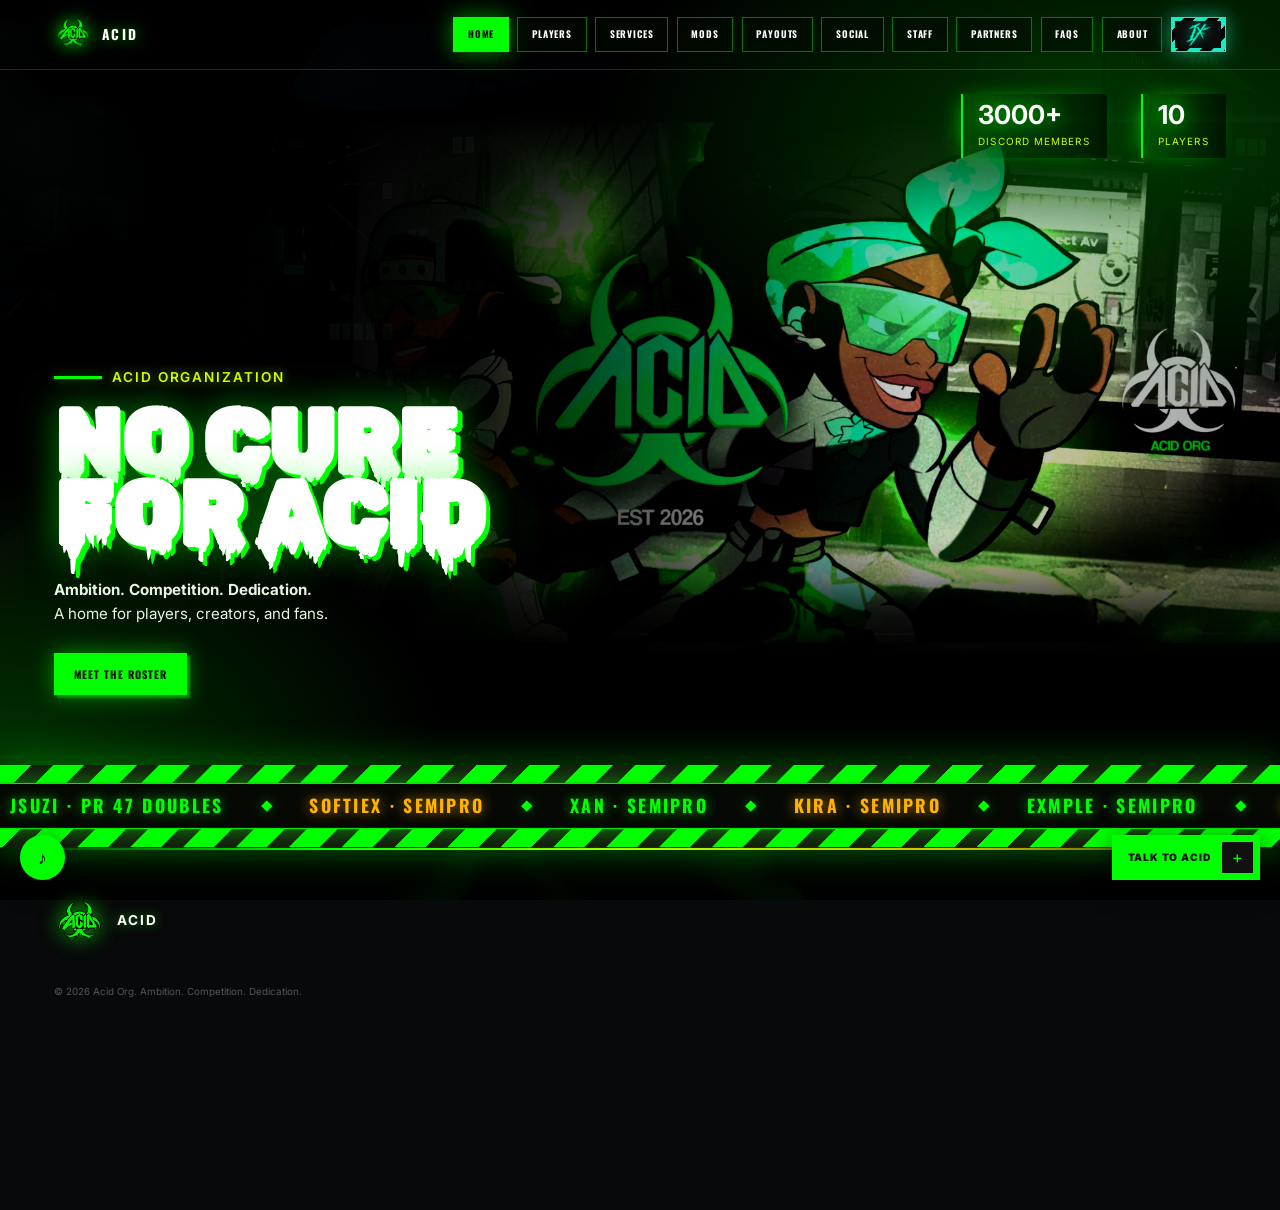
==== commit 450aa942: "Actualizacion 03/11/2026 20:18:32" ====
--- a/index.html
+++ b/index.html
@@ -8,7 +8,7 @@
   <title>Acid | Org</title>
   <link rel="icon" type="image/webp" href="files/acid-mark-transparent.webp">
   <link rel="preload" as="image" href="files/assets/acid-alt-banner.webp" fetchpriority="high">
-  <link rel="stylesheet" href="files/styles_R5Bk.css?v=1">
+  <link rel="stylesheet" href="files/styles_R5Bk.css?v=5">
 <link rel="preconnect" href="https://fonts.googleapis.com"><link rel="preconnect" href="https://fonts.gstatic.com" crossorigin><link rel="stylesheet" href="https://fonts.googleapis.com/css2?family=Rubik+Wet+Paint&family=Inter:wght@400;500;600;700&family=Oswald:wght@400;500;600;700&display=swap"><style>
 #staff li span[style*="linear-gradient"],#staff h3[style*="linear-gradient"]{background-size:200% 100% !important;animation:acidRoleFlow 5s linear infinite}
 @keyframes acidRoleFlow{from{background-position:0% 50%}to{background-position:200% 50%}}
@@ -35,7 +35,7 @@
       <a href="#partners" data-tab="partners" role="tab" aria-selected="false" class="">Partners</a>
       <a href="#faq" data-tab="faq" role="tab" aria-selected="false" class="">FAQs</a>
       <a href="#about" data-tab="about" role="tab" aria-selected="false" class="">About</a>
-      <span class="store-link" aria-disabled="true">Coming soon</span>
+      <a class="store-link" href="#ix" data-tab="ix" role="tab" aria-selected="false" aria-label="The IX Realms" title="The IX Realms"><img src="files/assets/ix-mark.webp" alt="IX"></a>
     </nav>
   </header>
 
@@ -679,6 +679,106 @@
       <div class="about-copy"><p class="kicker">What is Acid?</p><h2 id="about-title">Ambition.<br>Competition.<br>Dedication.</h2><p>Acid is a rising organization forged in Brawlhalla and now branching into new titles, content, and entertainment. It unites players, creators, allied clans, and fans under one banner, built on ambition, competition, and dedication.</p><p>With 1 tournament medal already earned and a Discord community surpassing 2,000 members, Acid keeps laying the groundwork for long-term competitive and creative growth.</p></div>
       <div class="community-card"><p>Join the community</p><h3>Find teammates.<br>Follow the run.</h3><a class="button dark" href="https://discord.gg/acidbh" target="_blank" rel="noopener">Join Discord ↗</a><a class="community-link" href="https://x.com/acidesportsbh" target="_blank" rel="noopener">Follow @acidesportsbh</a></div>
     </section>
+  <section id="ix" class="ix-root" data-tab-panel="ix" data-view="home" aria-label="The IX Realms" aria-hidden="true" hidden>
+<div class="ix-bg" aria-hidden="true"><i class="ix-bg-img"></i><i class="ix-bg-wash"></i><i class="ix-bg-shade"></i></div>
+
+  <header class="ix-site-header" id="ix-top">
+    <a class="ix-brand" href="#ix" data-tab-link="ix" aria-label="The IX Realms home">
+      <span class="ix-brand-mark"><img src="files/assets/ix-mark.webp" alt=""></span>
+      <span class="ix-brand-text"><strong>IX REALMS</strong></span>
+    </a>
+    <button class="ix-menu-toggle" aria-expanded="false" aria-controls="ix-nav" aria-label="Menu"><span></span><span></span></button>
+    <nav id="ix-nav" aria-label="Main navigation" role="tablist">
+      <a href="#ix" data-tab-link="ix" data-ix-link="home" role="tab" aria-selected="true" class="ix-active">Home</a>
+      <a href="#ix-socials" data-tab-link="ix-socials" data-ix-link="socials" role="tab" aria-selected="false">Socials</a>
+      <a href="#ix-about" data-tab-link="ix-about" data-ix-link="about" role="tab" aria-selected="false">About</a>
+      <a class="ix-acid-link" href="#home" data-tab-link="home">ACID</a>
+    </nav>
+  </header>
+
+  <div class="ix-main">
+    <!-- HOME -->
+    <section class="ix-hero ix-tab-panel" data-ix-panel="home" aria-labelledby="ix-hero-title">
+      <div class="ix-hero-rail" aria-label="IX Realms community statistics">
+        <div><strong>Oct 2026</strong><span>Established</span></div>
+      </div>
+      <div class="ix-hero-copy">
+        <img class="ix-hero-logo" src="files/assets/ix-mark.webp" alt="IX logo">
+        <p class="ix-eyebrow"><span></span> Competitive Brawlhalla League</p>
+        <h1 id="ix-hero-title">The IX <em>Realms</em></h1>
+        <p class="ix-hero-lede"><strong>Compete. Prove your skills. Rise to the top.</strong><br>Tournaments, victories and a community where there is a place for everyone, whether you are here to compete or to support others.</p>
+        <div class="ix-hero-actions">
+          <a class="ix-button ix-primary" href="https://discord.gg/v4vHDYpj4W" target="_blank" rel="noopener">Join the Discord ↗</a>
+          <a class="ix-button ix-ghost" href="#ix-socials" data-tab-link="ix-socials">Socials</a>
+        </div>
+      </div>
+    </section>
+
+    <!-- SOCIALS -->
+    <section class="ix-section ix-tab-panel" data-ix-panel="socials" aria-labelledby="ix-socials-title" hidden>
+      <div class="ix-section-head">
+        <div><p class="ix-kicker">Follow the league</p><h2 id="ix-socials-title">IX Realms socials</h2></div>
+        <p class="ix-section-summary">IX REALMS | Competitive Brawlhalla League.</p>
+      </div>
+      <div class="ix-social-grid">
+        <a class="ix-glass ix-social-card" href="https://www.youtube.com/@TheIXRealms" target="_blank" rel="noopener">
+          <div class="ix-social-top"><span class="ix-social-ico"><svg viewBox="0 0 24 24" aria-hidden="true"><path d="M23.498 6.186a3.016 3.016 0 0 0-2.122-2.136C19.505 3.545 12 3.545 12 3.545s-7.505 0-9.377.505A3.017 3.017 0 0 0 .502 6.186C0 8.07 0 12 0 12s0 3.93.502 5.814a3.016 3.016 0 0 0 2.122 2.136c1.871.505 9.376.505 9.376.505s7.505 0 9.377-.505a3.015 3.015 0 0 0 2.122-2.136C24 15.93 24 12 24 12s0-3.93-.502-5.814zM9.545 15.568V8.432L15.818 12l-6.273 3.568z"/></svg></span><div><strong>YouTube</strong><small>@TheIXRealms</small></div></div>
+          <div class="ix-social-render"><img src="files/assets/acid-social-youtube.webp" alt="" width="150" data-ix-recolor></div>
+          <p>Match highlights, tournament VODs and league videos.</p><span class="ix-by">Watch ↗</span>
+        </a>
+        <a class="ix-glass ix-social-card" href="https://www.twitch.tv/theixrealms" target="_blank" rel="noopener">
+          <div class="ix-social-top"><span class="ix-social-ico"><svg viewBox="0 0 24 24" aria-hidden="true"><path d="M11.571 4.714h1.715v5.143H11.57zm4.715 0H18v5.143h-1.714zM6 0L1.714 4.286v15.428h5.143V24l4.286-4.286h3.428L22.286 12V0zm14.571 11.143l-3.428 3.428h-3.429l-3 3v-3H6.857V1.714h13.714Z"/></svg></span><div><strong>Twitch</strong><small>theixrealms</small></div></div>
+          <div class="ix-social-render"><img src="files/assets/acid-social-twitch.webp" alt="" width="150" data-ix-recolor></div>
+          <p>Watch the league live and chat with the community.</p><span class="ix-by">Watch ↗</span>
+        </a>
+        <a class="ix-glass ix-social-card" href="https://x.com/ixrealmofficial" target="_blank" rel="noopener">
+          <div class="ix-social-top"><span class="ix-social-ico"><svg viewBox="0 0 24 24" aria-hidden="true"><path d="M14.234 10.162 22.977 0h-2.072l-7.591 8.824L7.251 0H.258l9.168 13.343L.258 24H2.33l8.016-9.318L16.749 24h6.993zm-2.837 3.299-.929-1.329L3.076 1.56h3.182l5.965 8.532.929 1.329 7.754 11.09h-3.182z"/></svg></span><div><strong>X</strong><small>@ixrealmofficial</small></div></div>
+          <div class="ix-social-render"><img src="files/assets/acid-social-x.webp" alt="" width="150" data-ix-recolor></div>
+          <p>News, announcements and match results.</p><span class="ix-by">Follow ↗</span>
+        </a>
+        <a class="ix-glass ix-social-card" href="https://www.tiktok.com/@ixrealmsofficial" target="_blank" rel="noopener">
+          <div class="ix-social-top"><span class="ix-social-ico"><svg viewBox="0 0 24 24" aria-hidden="true"><path d="M12.525.02c1.31-.02 2.61-.01 3.91-.02.08 1.53.63 3.09 1.75 4.17 1.12 1.11 2.7 1.62 4.24 1.79v4.03c-1.44-.05-2.89-.35-4.2-.97-.57-.26-1.1-.59-1.62-.93-.01 2.92.01 5.84-.02 8.75-.08 1.4-.54 2.79-1.35 3.94-1.31 1.92-3.58 3.17-5.91 3.21-1.43.08-2.86-.31-4.08-1.03-2.02-1.19-3.44-3.37-3.65-5.71-.02-.5-.03-1-.01-1.49.18-1.9 1.12-3.72 2.58-4.96 1.66-1.44 3.98-2.13 6.15-1.72.02 1.48-.04 2.96-.04 4.44-.99-.32-2.15-.23-3.02.37-.63.41-1.11 1.04-1.36 1.75-.21.51-.15 1.07-.14 1.61.24 1.64 1.82 3.02 3.5 2.87 1.12-.01 2.19-.66 2.77-1.61.19-.33.4-.67.41-1.06.1-1.79.06-3.57.07-5.36.01-4.03-.01-8.05.02-12.07z"/></svg></span><div><strong>TikTok</strong><small>@ixrealmsofficial</small></div></div>
+          <div class="ix-social-render"><img src="files/assets/acid-social-tiktok.webp" alt="" width="150" data-ix-recolor></div>
+          <p>Short clips and best moments from the league.</p><span class="ix-by">Follow ↗</span>
+        </a>
+        <a class="ix-glass ix-social-card" href="https://www.challengermode.com/s/theixrealms" target="_blank" rel="noopener">
+          <div class="ix-social-top"><span class="ix-social-ico"><svg viewBox="0 0 24 24" aria-hidden="true"><path d="M19 5h-2V3H7v2H5c-1.1 0-2 .9-2 2v1c0 2.55 1.92 4.63 4.39 4.94.63 1.5 1.98 2.63 3.61 2.96V19H7v2h10v-2h-4v-3.1c1.63-.33 2.98-1.46 3.61-2.96C19.08 12.63 21 10.55 21 8V7c0-1.1-.9-2-2-2zM5 8V7h2v3.82C5.84 10.4 5 9.3 5 8zm14 0c0 1.3-.84 2.4-2 2.82V7h2v1z"/></svg></span><div><strong>Challengermode</strong><small>theixrealms</small></div></div>
+          <div class="ix-social-render"><img src="files/assets/acid-social-challengermode.webp" alt="" width="150" data-ix-recolor></div>
+          <p>Our league page: follow IX Realms and keep up with events.</p><span class="ix-by">Compete ↗</span>
+        </a>
+        <a class="ix-glass ix-social-card" href="https://discord.gg/v4vHDYpj4W" target="_blank" rel="noopener">
+          <div class="ix-social-top"><span class="ix-social-ico"><svg viewBox="0 0 24 24" aria-hidden="true"><path d="M20.317 4.3698a19.7913 19.7913 0 00-4.8851-1.5152.0741.0741 0 00-.0785.0371c-.211.3753-.4447.8648-.6083 1.2495-1.8447-.2762-3.68-.2762-5.4868 0-.1636-.3933-.4058-.8742-.6177-1.2495a.077.077 0 00-.0785-.037 19.7363 19.7363 0 00-4.8852 1.515.0699.0699 0 00-.0321.0277C.5334 9.0458-.319 13.5799.0992 18.0578a.0824.0824 0 00.0312.0561c2.0528 1.5076 4.0413 2.4228 5.9929 3.0294a.0777.0777 0 00.0842-.0276c.4616-.6304.8731-1.2952 1.226-1.9942a.076.076 0 00-.0416-.1057c-.6528-.2476-1.2743-.5495-1.8722-.8923a.077.077 0 01-.0076-.1277c.1258-.0943.2517-.1923.3718-.2914a.0743.0743 0 01.0776-.0105c3.9278 1.7933 8.18 1.7933 12.0614 0a.0739.0739 0 01.0785.0095c.1202.099.246.1981.3728.2924a.077.077 0 01-.0066.1276 12.2986 12.2986 0 01-1.873.8914.0766.0766 0 00-.0407.1067c.3604.698.7719 1.3628 1.225 1.9932a.076.076 0 00.0842.0286c1.961-.6067 3.9495-1.5219 6.0023-3.0294a.077.077 0 00.0313-.0552c.5004-5.177-.8382-9.6739-3.5485-13.6604a.061.061 0 00-.0312-.0286zM8.02 15.3312c-1.1825 0-2.1569-1.0857-2.1569-2.419 0-1.3332.9555-2.4189 2.157-2.4189 1.2108 0 2.1757 1.0952 2.1568 2.419 0 1.3332-.9555 2.4189-2.1569 2.4189zm7.9748 0c-1.1825 0-2.1569-1.0857-2.1569-2.419 0-1.3332.9554-2.4189 2.1569-2.4189 1.2108 0 2.1757 1.0952 2.1568 2.419 0 1.3332-.946 2.4189-2.1568 2.4189Z"/></svg></span><div><strong>Discord</strong><small>discord.gg/v4vHDYpj4W</small></div></div>
+          <div class="ix-social-render"><img src="files/assets/acid-social-discord.webp" alt="" width="150" data-ix-recolor></div>
+          <p>Our home for tournaments, announcements and matchmaking.</p><span class="ix-by">Join ↗</span>
+        </a>
+      </div>
+    </section>
+
+    <!-- ABOUT -->
+    <section class="ix-section ix-tab-panel" data-ix-panel="about" aria-labelledby="ix-about-title" hidden>
+      <div class="ix-about-grid">
+        <div class="ix-glass ix-about-copy">
+          <p class="ix-kicker">What is IX Realms?</p>
+          <h2 id="ix-about-title">Compete.<br>Prove.<br>Rise.</h2>
+          <p>The IX Realms is a competitive Brawlhalla league where players compete in tournaments, prove their skills, earn victories, and rise to the top. Whether you're here to compete or support others, there's a place for you.</p>
+          <p>Established in October 2026, the league lives on Discord, streams on Twitch and runs its events on Challengermode.</p>
+        </div>
+        <div class="ix-glass ix-acid-card">
+          <p class="ix-kicker">Operated by</p>
+          <h3>ACID Esports</h3>
+          <p>The IX Realms is run and operated by ACID Esports.</p>
+          <div><a class="ix-button ix-ghost" href="#home" data-tab-link="home">Visit ACID ↗</a></div>
+        </div>
+      </div>
+      <div class="ix-about-banner" role="img" aria-label="IX Realms banner"></div>
+    </section>
+  </div>
+
+  <div class="ix-footer">
+    <div class="ix-footer-brand"><img src="files/assets/ix-mark.webp" alt=""><strong>IX REALMS</strong></div>
+    <p>© 2026 The IX Realms · Operated by <a href="#home" data-tab-link="home">ACID Esports</a></p>
+  </div>
+  </section>
   </main>
 
   <footer>
@@ -806,7 +906,7 @@
   })();
   </script>
 
-  <script src="files/app_R5Bk.js?v=3"></script>
+  <script src="files/app_R5Bk.js?v=6"></script>
   <script src="files/roster-stats_R5Bk.js?v=3"></script>
 
   <script>
--- a/files/styles_R5Bk.css
+++ b/files/styles_R5Bk.css
@@ -910,3 +910,165 @@
 .pc-pr strong{font-size:2rem;color:var(--acid)}
 .pc-foot{color:#4f7a1e}
 .pc-close{border-color:rgba(184,255,42,.6)}
+
+
+/* ===== THE IX REALMS (fusionado; todo bajo #ix) ===== */
+#ix{--max:1240px;--pad:clamp(20px,5vw,72px);--muted:#a9c4c0;--white:#fff;
+  --accent:#1de9c4;--accent-2:#0f9d8a;--tint:#031a18;--wash:#0fbfa4}
+#ix *{box-sizing:border-box}
+#ix{position:relative;isolation:isolate;margin:0;min-height:100vh;background:#050807;color:var(--white);font-family:Inter,Segoe UI,Arial,sans-serif;font-size:16px;line-height:1.55}
+#ix h1,#ix h2,#ix h3,#ix .ix-brand,#ix .ix-site-header nav,#ix .ix-kicker,#ix .ix-button{font-family:Oswald,Impact,Arial Narrow,sans-serif}
+#ix a{color:inherit;text-decoration:none}
+#ix button{font:inherit;color:inherit}
+#ix img{max-width:100%;display:block}
+#ix .ix-bg{position:fixed;inset:0;z-index:-1;isolation:isolate;pointer-events:none;background:#050807}
+#ix .ix-bg-img{position:absolute;inset:0;background:url("assets/ix-bg.webp") 68% center/cover no-repeat;transform:scale(1.03)}
+#ix .ix-bg-wash{position:absolute;inset:0;background:var(--wash);mix-blend-mode:color;opacity:.55}
+#ix .ix-bg-shade{position:absolute;inset:0;
+  background:linear-gradient(90deg,color-mix(in srgb,var(--tint) 94%,transparent) 0%,color-mix(in srgb,var(--tint) 70%,transparent) 42%,color-mix(in srgb,var(--tint) 30%,transparent) 100%),
+             linear-gradient(0deg,color-mix(in srgb,var(--tint) 92%,transparent) 0%,transparent 35%)}
+#ix:not([data-view="home"]) .ix-bg-shade{
+  background:linear-gradient(90deg,color-mix(in srgb,var(--tint) 90%,transparent),color-mix(in srgb,var(--tint) 74%,transparent)),
+             linear-gradient(0deg,color-mix(in srgb,var(--tint) 92%,transparent) 0%,transparent 40%)}
+#ix .ix-skip-link{position:fixed;left:16px;top:-60px;z-index:100;background:var(--accent);color:#031512;padding:10px 16px;font-weight:800}
+#ix .ix-skip-link:focus{top:16px}
+#ix .ix-site-header{position:fixed;top:0;left:0;right:0;z-index:30;height:76px;display:flex;align-items:center;justify-content:space-between;gap:24px;padding:0 var(--pad);
+  background:linear-gradient(180deg,rgba(3,10,9,.78),rgba(3,10,9,.35));backdrop-filter:blur(10px);-webkit-backdrop-filter:blur(10px);
+  border-bottom:1px solid color-mix(in srgb,var(--accent) 28%,transparent)}
+#ix .ix-brand{display:flex;align-items:center;gap:12px;font-weight:700;letter-spacing:.16em}
+#ix .ix-brand-mark{width:46px;height:46px;display:grid;place-items:center;background:#1d1f21;border:1px solid color-mix(in srgb,var(--accent) 40%,transparent)}
+#ix .ix-brand-mark img{width:80%;height:80%;object-fit:contain}
+#ix .ix-brand-text{display:grid;line-height:1.05}
+#ix .ix-brand-text strong{font-size:1.05rem}
+#ix .ix-brand-text small{font-family:Inter,sans-serif;font-size:.6rem;letter-spacing:.14em;text-transform:uppercase;color:var(--accent);font-weight:600;margin-top:4px}
+#ix .ix-site-header nav{display:flex;align-items:center;gap:clamp(18px,2.4vw,38px);font-size:.84rem;font-weight:600;letter-spacing:.1em;text-transform:uppercase}
+#ix .ix-site-header nav a{position:relative;padding:8px 0;color:#d7ece8;transition:color .25s}
+#ix .ix-site-header nav a::after{content:"";position:absolute;left:0;right:0;bottom:0;height:2px;background:var(--accent);transform:scaleX(0);transform-origin:left;transition:transform .3s}
+#ix .ix-site-header nav a:hover,#ix .ix-site-header nav a.ix-active{color:var(--accent)}
+#ix .ix-site-header nav a.ix-active::after,#ix .ix-site-header nav a:hover::after{transform:scaleX(1)}
+#ix .ix-menu-toggle{display:none;background:none;border:0;padding:12px;cursor:pointer}
+#ix .ix-menu-toggle span{display:block;width:24px;height:2px;background:#fff;margin:5px 0;transition:transform .25s,opacity .25s}
+#ix .ix-menu-toggle[aria-expanded="true"] span:first-child{transform:translateY(3.5px) rotate(45deg)}
+#ix .ix-menu-toggle[aria-expanded="true"] span:last-child{transform:translateY(-3.5px) rotate(-45deg)}
+#ix .ix-main{min-height:100vh}
+#ix .ix-tab-panel[hidden]{display:none!important}
+#ix .ix-tab-panel:not([hidden]){animation:ix-tab-in .45s ease both}
+@keyframes ix-tab-in{from{opacity:0;transform:translateY(14px)}to{opacity:1;transform:none}}
+#ix .ix-eyebrow,#ix .ix-kicker{text-transform:uppercase;letter-spacing:.16em;font-weight:600;color:var(--accent);font-size:.78rem}
+#ix .ix-eyebrow{display:flex;align-items:center;gap:12px;margin:0 0 22px;font-size:.95rem}
+#ix .ix-eyebrow span{width:38px;height:2px;background:var(--accent)}
+#ix .ix-kicker{margin:0 0 10px}
+#ix .ix-hero{min-height:100svh;display:grid;align-items:end;padding:130px var(--pad) 120px;position:relative}
+#ix .ix-hero-copy{max-width:780px}
+#ix .ix-hero-logo{width:clamp(110px,14vw,180px);margin:0 0 18px;filter:drop-shadow(0 0 22px color-mix(in srgb,var(--accent) 60%,transparent))}
+#ix .ix-hero h1{margin:0;font-family:"Rubik Wet Paint",Oswald,sans-serif;font-size:clamp(3.4rem,8vw,7.6rem);line-height:.86;text-transform:uppercase;letter-spacing:-.01em;
+  text-shadow:0 0 34px color-mix(in srgb,var(--accent) 45%,transparent)}
+#ix .ix-hero h1 em{display:block;font-style:normal;color:var(--accent)}
+#ix .ix-hero-lede{max-width:560px;color:#d6ece8;font-size:clamp(1rem,1.4vw,1.2rem);margin:28px 0}
+#ix .ix-hero-lede strong{color:#fff}
+#ix .ix-hero-actions{display:flex;gap:12px;flex-wrap:wrap}
+#ix font-size:.74rem;letter-spacing:.16em;text-transform:uppercase;font-weight:600;color:#cfe9e5}
+.ix-hero-rail{position:absolute;top:110px;right:var(--pad);display:flex;flex-wrap:wrap;justify-content:flex-end;gap:36px}
+#ix .ix-hero-rail div{border-left:2px solid var(--accent);padding:4px 0 4px 16px;display:grid}
+#ix .ix-hero-rail strong{font-family:Oswald,sans-serif;font-size:2rem;line-height:1}
+#ix .ix-hero-rail span{font-size:.7rem;color:#c9e3df;text-transform:uppercase;letter-spacing:.12em;margin-top:6px}
+#ix .ix-button{min-height:50px;display:inline-flex;align-items:center;justify-content:center;gap:8px;border:1px solid transparent;padding:0 24px;text-transform:uppercase;letter-spacing:.1em;font-size:.8rem;font-weight:700;cursor:pointer;transition:transform .2s,background .25s,color .25s,box-shadow .25s}
+#ix .ix-button:hover{transform:translateY(-2px)}
+#ix .ix-button.ix-primary{background:var(--accent);color:#03130f;box-shadow:0 0 0 0 transparent}
+#ix .ix-button.ix-primary:hover{box-shadow:0 8px 28px color-mix(in srgb,var(--accent) 45%,transparent)}
+#ix .ix-button.ix-ghost{border-color:color-mix(in srgb,var(--accent) 55%,#fff 0%);background:rgba(0,0,0,.25);color:#fff}
+#ix .ix-button.ix-ghost:hover{background:var(--accent);color:#03130f}
+#ix .ix-section{padding:130px var(--pad) 90px;max-width:calc(var(--max) + var(--pad)*2);margin:auto;min-height:calc(100vh - 120px)}
+#ix .ix-section-head{display:flex;align-items:end;justify-content:space-between;gap:24px;margin-bottom:40px;flex-wrap:wrap}
+#ix .ix-section-head h2{margin:0;font-size:clamp(2rem,4.4vw,3.6rem);line-height:1;text-transform:uppercase}
+#ix .ix-section-summary{max-width:460px;margin:0;color:var(--muted)}
+#ix .ix-glass{position:relative;background:color-mix(in srgb,var(--tint) 72%,transparent);backdrop-filter:blur(14px);-webkit-backdrop-filter:blur(14px);
+  border:1px solid color-mix(in srgb,var(--accent) 26%,transparent);box-shadow:0 20px 50px rgba(0,0,0,.35)}
+#ix .ix-glass::before{content:"";position:absolute;left:-1px;right:-1px;top:-1px;height:3px;background:linear-gradient(90deg,var(--accent),transparent 80%)}
+#ix .ix-server-card{overflow:hidden;display:grid;grid-template-columns:1.1fr 1fr}
+#ix .ix-server-banner{min-height:340px;background:url("assets/ix-banner.webp") center/cover no-repeat}
+#ix .ix-server-body{padding:clamp(24px,3.5vw,44px);display:grid;gap:18px;align-content:center}
+#ix .ix-server-id{display:flex;align-items:center;gap:16px}
+#ix .ix-server-avatar{width:76px;height:76px;background:#1d1f21;display:grid;place-items:center;border:1px solid color-mix(in srgb,var(--accent) 45%,transparent);flex:none}
+#ix .ix-server-avatar img{width:82%}
+#ix .ix-server-id h3{margin:0;font-size:1.9rem;text-transform:uppercase;letter-spacing:.04em;line-height:1.1}
+#ix .ix-chip{display:inline-flex;align-items:center;gap:8px;margin-top:6px;padding:3px 10px;font-size:.7rem;font-weight:700;letter-spacing:.12em;text-transform:uppercase;background:color-mix(in srgb,var(--accent) 16%,transparent);color:var(--accent);border:1px solid color-mix(in srgb,var(--accent) 35%,transparent)}
+#ix .ix-server-stats{display:flex;gap:26px;flex-wrap:wrap;font-size:.92rem;color:#d4ebe7}
+#ix .ix-server-stats span{display:inline-flex;align-items:center;gap:8px}
+#ix .ix-dot{width:10px;height:10px;border-radius:50%;background:var(--accent);box-shadow:0 0 10px var(--accent)}
+#ix .ix-dot.ix-off{background:#7f9a96;box-shadow:none}
+#ix .ix-server-body p{margin:0;color:#c9dfdb}
+#ix .ix-social-grid{display:grid;grid-template-columns:repeat(auto-fit,minmax(260px,1fr));gap:20px}
+#ix .ix-social-card{padding:26px;display:grid;gap:18px;transition:transform .25s,border-color .25s}
+#ix .ix-social-card:hover{transform:translateY(-4px);border-color:var(--accent)}
+#ix .ix-social-top{display:flex;align-items:center;gap:14px}
+#ix .ix-social-ico{width:52px;height:52px;display:grid;place-items:center;background:color-mix(in srgb,var(--accent) 16%,transparent);color:var(--accent);border:1px solid color-mix(in srgb,var(--accent) 35%,transparent)}
+#ix .ix-social-ico svg{width:26px;height:26px;fill:currentColor}
+#ix .ix-social-top strong{display:block;font-family:Oswald,sans-serif;font-size:1.25rem;text-transform:uppercase;letter-spacing:.06em}
+#ix .ix-social-top small{color:var(--muted);font-size:.82rem;word-break:break-all}
+#ix .ix-social-card p{margin:0;color:#c9dfdb;font-size:.92rem}
+#ix .ix-social-card .ix-by{font-size:.68rem;letter-spacing:.14em;text-transform:uppercase;color:var(--accent)}
+#ix .ix-cm-card{padding:clamp(26px,4vw,52px);display:grid;grid-template-columns:auto 1fr;gap:clamp(20px,3vw,44px);align-items:center}
+#ix .ix-cm-logo{width:clamp(96px,12vw,150px);aspect-ratio:1;display:grid;place-items:center;background:#1d1f21;border:1px solid color-mix(in srgb,var(--accent) 45%,transparent)}
+#ix .ix-cm-logo img{width:78%}
+#ix .ix-cm-card h3{margin:0 0 6px;font-size:clamp(1.8rem,3.4vw,2.8rem);text-transform:uppercase;line-height:1}
+#ix .ix-cm-card p{margin:10px 0 22px;color:#c9dfdb;max-width:560px}
+#ix .ix-cm-meta{display:flex;gap:18px;flex-wrap:wrap;align-items:center}
+#ix .ix-cm-meta small{color:var(--muted);text-transform:uppercase;letter-spacing:.12em;font-size:.72rem}
+#ix .ix-about-grid{display:grid;grid-template-columns:1.25fr 1fr;gap:20px}
+#ix .ix-about-copy{padding:clamp(26px,4vw,48px)}
+#ix .ix-about-copy h2{margin:0 0 18px;font-size:clamp(2.2rem,5vw,4rem);line-height:.95;text-transform:uppercase}
+#ix .ix-about-copy p{color:#d1e7e3;max-width:600px}
+#ix .ix-acid-card{padding:clamp(26px,4vw,40px);display:grid;gap:16px;align-content:center;background:color-mix(in srgb,var(--accent) 14%,var(--tint))}
+#ix .ix-acid-card p{margin:0;color:#c9dfdb}
+#ix .ix-acid-card h3{margin:0;font-size:2.2rem;text-transform:uppercase;line-height:1}
+#ix .ix-acid-card .ix-kicker{margin:0}
+#ix .ix-about-banner{margin-top:20px;height:clamp(140px,22vw,260px);background:url("assets/ix-banner.webp") center/cover no-repeat;border:1px solid color-mix(in srgb,var(--accent) 26%,transparent)}
+#ix .ix-footer{display:flex;align-items:center;justify-content:space-between;gap:20px;flex-wrap:wrap;padding:26px var(--pad);border-top:1px solid color-mix(in srgb,var(--accent) 24%,transparent);background:rgba(3,9,8,.82);backdrop-filter:blur(10px)}
+#ix .ix-footer-brand{display:flex;align-items:center;gap:12px;font-family:Oswald,sans-serif;letter-spacing:.16em}
+#ix .ix-footer-brand img{width:34px}
+#ix .ix-footer p{margin:0;color:var(--muted);font-size:.85rem}
+#ix .ix-footer p a{color:var(--accent);font-weight:700;letter-spacing:.1em}
+@media(max-width:960px){#ix .ix-server-card,#ix .ix-about-grid{grid-template-columns:1fr}
+#ix .ix-server-banner{min-height:200px}
+#ix .ix-hero-rail{position:static;justify-content:flex-start;margin-bottom:26px}
+#ix .ix-hero{align-content:end}}
+@media(max-width:860px){#ix .ix-menu-toggle{display:block}
+#ix .ix-site-header nav{position:fixed;top:76px;left:0;right:0;flex-direction:column;align-items:stretch;gap:0;padding:8px var(--pad) 18px;background:rgba(3,10,9,.96);border-bottom:1px solid color-mix(in srgb,var(--accent) 28%,transparent);transform:translateY(-8px);opacity:0;pointer-events:none;transition:opacity .25s,transform .25s}
+#ix .ix-site-header nav.ix-open{opacity:1;transform:none;pointer-events:auto}
+#ix .ix-site-header nav a{padding:14px 0;border-bottom:1px solid rgba(255,255,255,.07)}
+#ix .ix-site-header nav a::after{display:none}
+#ix .ix-cm-card{grid-template-columns:1fr}
+#ix .ix-bg-img{background-position:75% center}}
+@media(prefers-reduced-motion:reduce){#ix *{animation:none!important;transition:none!important}}
+/* IX: cuando se ve IX se oculta el header/pie/chat de ACID */
+body.ix-view .site-header,body.ix-view>footer,body.ix-view .chat-launch,body.ix-view .chat-panel{display:none!important}
+#ix .ix-site-header nav a.ix-acid-link{color:#031512;background:var(--accent);padding:8px 16px;font-weight:800;letter-spacing:.14em}
+#ix .ix-site-header nav a.ix-acid-link::after{display:none}
+#ix .ix-site-header nav a.ix-acid-link:hover{color:#031512;background:#fff}
+
+/* Boton IX del menu de ACID (antes "Coming soon") */
+.site-header nav#site-nav a.store-link,.site-header nav#site-nav a.store-link:hover,.site-header nav#site-nav a.store-link:focus-visible{
+  --stripe:repeating-linear-gradient(135deg,#1de9c4 0 10px,#000 10px 20px);
+  background:var(--stripe);background-size:var(--stripe-w) 100%;border-color:#1de9c4;color:#1de9c4;
+  text-shadow:0 0 12px rgba(29,233,196,.7);box-shadow:0 0 22px rgba(29,233,196,.55);display:inline-flex;align-items:center;justify-content:center}
+.site-header nav#site-nav a.store-link:hover,.site-header nav#site-nav a.store-link:focus-visible{border-color:#6ff5de;box-shadow:0 0 44px rgba(29,233,196,.85)}
+.site-header nav#site-nav a.store-link img{height:30px;width:auto;display:block;filter:drop-shadow(0 0 6px rgba(29,233,196,.7))}
+
+/* IX: el pie queda siempre abajo aunque el contenido sea corto */
+#ix{display:flex;flex-direction:column}
+#ix[hidden]{display:none}
+#ix .ix-main{flex:1 0 auto}
+#ix .ix-footer{flex:none}
+#ix .ix-footer{padding-left:calc(var(--pad) + 64px)}
+
+/* IX: mascota turquesa en Socials */
+#ix .ix-social-mascot{display:flex;justify-content:flex-end;margin-top:28px;transition:transform .25s}
+#ix .ix-social-mascot img{height:clamp(200px,26vw,300px);width:auto;filter:drop-shadow(0 0 22px rgba(29,233,196,.45))}
+#ix .ix-social-mascot:hover{transform:translateY(-6px)}
+
+#ix .ix-social-render{display:grid;place-items:center;padding:14px 0;background:color-mix(in srgb,var(--accent) 6%,transparent);border:1px solid color-mix(in srgb,var(--accent) 18%,transparent);overflow:hidden}
+#ix .ix-social-render img{width:150px;height:auto;display:block;filter:drop-shadow(0 0 16px color-mix(in srgb,var(--accent) 40%,transparent));transition:transform .25s}
+#ix .ix-social-card:hover .ix-social-render img{transform:translateY(-4px) scale(1.04)}
+#ix .ix-social-render.ix-logo img{width:96px;filter:none}
+#ix .ix-social-card p{font-size:.84rem;line-height:1.45}
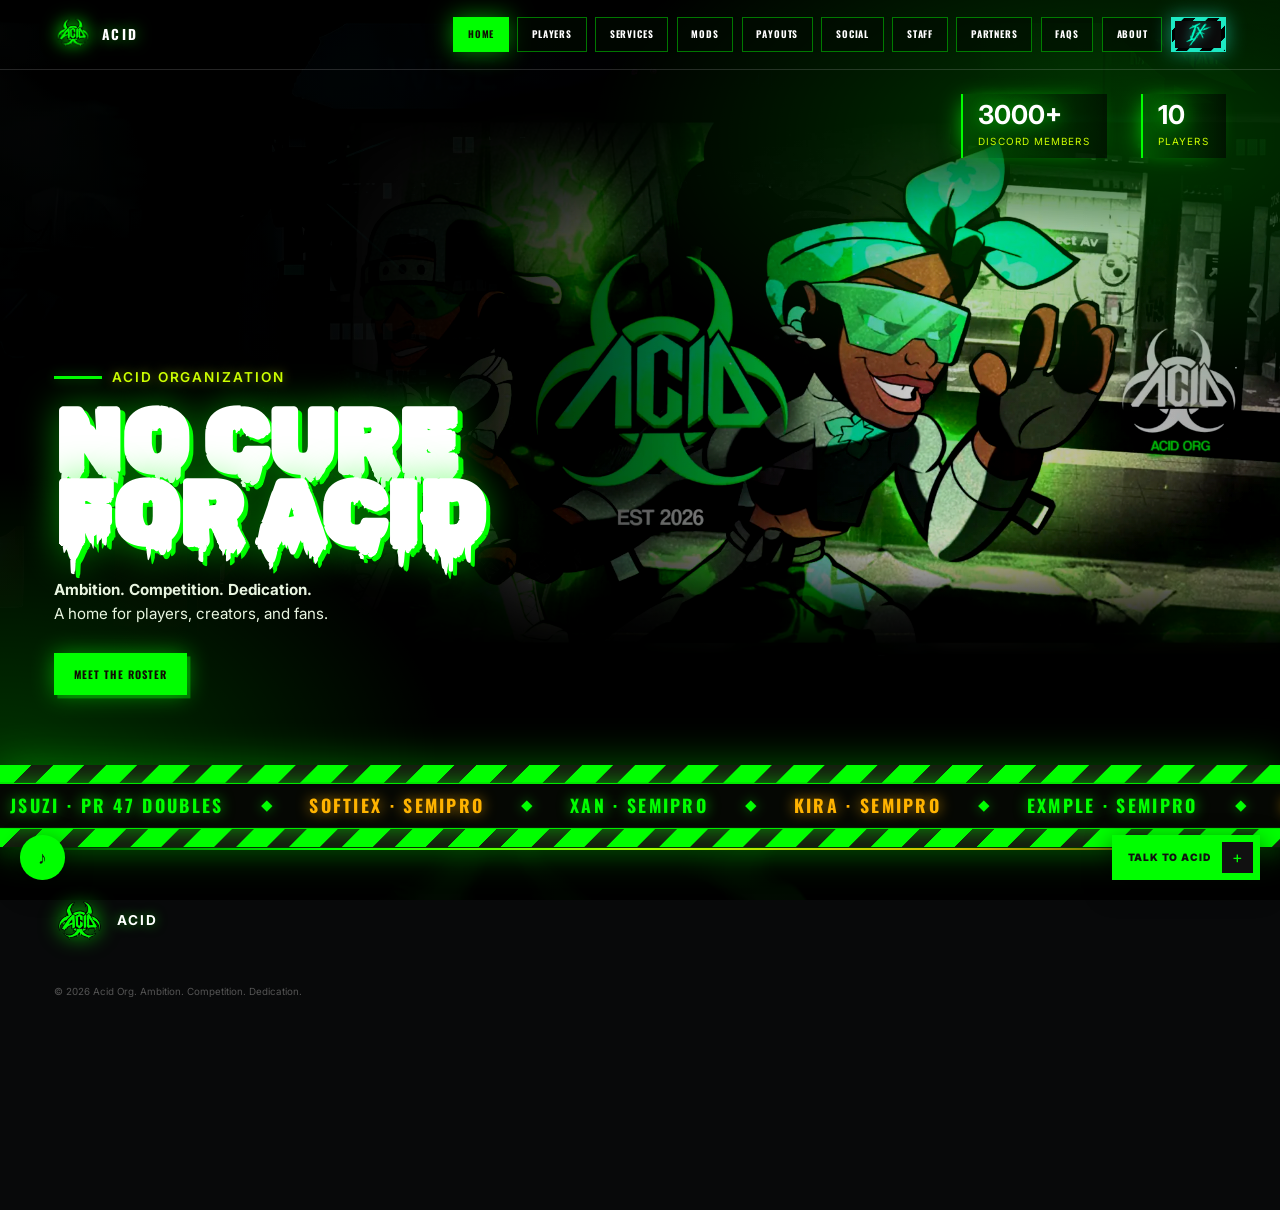
==== commit 403fe295: "Actualizacion 08/11/2026 09:04:20" ====
--- a/index.html
+++ b/index.html
@@ -230,6 +230,7 @@
             <span>SKIN</span>
             <h3>Escanor</h3>
             <p>Custom Escanor-themed skin over Ready to Riot Teros. Ready-to-use Escanor.bmod file.</p>
+            <p class="mod-notice" style="margin:10px 0 0;padding:8px 10px;border-left:3px solid #f5b301;background:rgba(245,179,1,.1);font-size:.85em;line-height:1.4">⚠ Download Samurai Jack before Escanor. If you downloaded Escanor before Samurai Jack, re-download Escanor.</p>
             <div class="mod-foot"><small>BMOD · 770 KB</small><a class="button primary" href="files/mods/Escanor.bmod" download="Escanor.bmod" aria-label="Download Escanor (BMOD, 770 KB)">Download ↓</a></div>
           </div>
         </article>
@@ -258,6 +259,16 @@
             <h3>DemonHound</h3>
             <p>Custom DemonHound skin over Devil Boss. Ready-to-use DemonHound.bmod file.</p>
             <div class="mod-foot"><small>BMOD · 160 KB</small><a class="button primary" href="files/mods/DemonHound.bmod" download="DemonHound.bmod" aria-label="Download DemonHound (BMOD, 160 KB)">Download ↓</a></div>
+          </div>
+        </article>
+        <article class="mod-card">
+          <div class="mod-preview"><img src="files/assets/mods/samurai-jack.webp" alt="Samurai Jack skin preview" style="object-position:center" loading="lazy" decoding="async"></div>
+          <div class="mod-body">
+            <span>SKIN</span>
+            <h3>Samurai Jack</h3>
+            <p>Custom Samurai Jack skin over Street Samurai Koji.</p>
+            <p class="mod-notice" style="margin:10px 0 0;padding:8px 10px;border-left:3px solid #f5b301;background:rgba(245,179,1,.1);font-size:.85em;line-height:1.4">⚠ Download Samurai Jack before Escanor. If you downloaded Escanor before Samurai Jack, re-download Escanor.</p>
+            <div class="mod-foot"><small>ZIP · 19 MB</small><a class="button primary" href="files/mods/Samurai_Jack.zip" download="Samurai_Jack.zip" aria-label="Download Samurai Jack (ZIP, 19 MB)">Download ↓</a></div>
           </div>
         </article>
       </div>
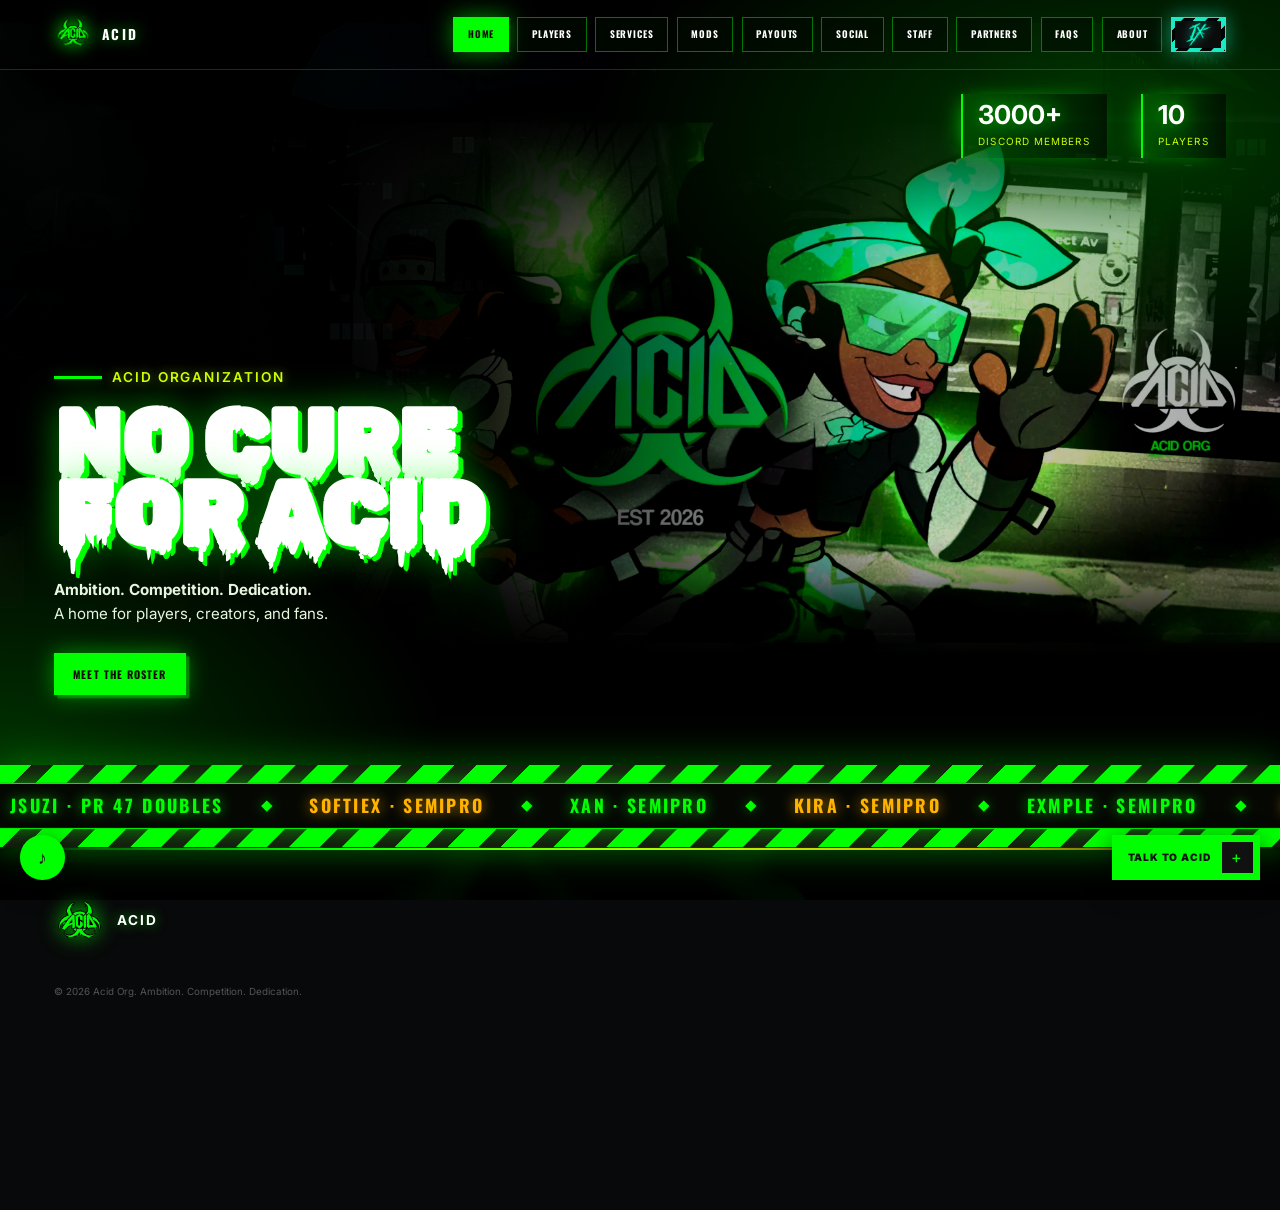
==== commit fc6de8a8: "Actualizacion 08/11/2026 09:18:10" ====
--- a/index.html
+++ b/index.html
@@ -439,24 +439,13 @@
       <h3 style="margin:34px 0 10px;font-size:.78rem;letter-spacing:.14em;text-transform:uppercase;width:fit-content;background:linear-gradient(90deg,#ffffff,#000000,#ffffff);-webkit-background-clip:text;background-clip:text;-webkit-text-fill-color:transparent;color:transparent;font-weight:700">Development &amp; Operations</h3>
       <ul style="list-style:none;margin:0;padding:0;border-top:1px solid var(--line)">
         <li style="display:flex;justify-content:space-between;gap:16px;padding:14px 4px;border-bottom:1px solid var(--line)"><b>Azu</b><span style="text-align:right"><span style="background:linear-gradient(90deg,#ff00e5,#5a0fc0,#ff00e5);-webkit-background-clip:text;background-clip:text;-webkit-text-fill-color:transparent;color:transparent;font-weight:700">Web Architect</span><span style="color:#666">, </span><span style="background:linear-gradient(90deg,#00e5ff,#ffee00,#00e5ff);-webkit-background-clip:text;background-clip:text;-webkit-text-fill-color:transparent;color:transparent;font-weight:700">Tool Maker</span></span></li>
-        <li style="display:flex;justify-content:space-between;gap:16px;padding:14px 4px;border-bottom:1px solid var(--line)"><b>FJ | Kuno</b><span style="text-align:right"><span style="background:linear-gradient(90deg,#00b7ff,#0035b0,#00b7ff);-webkit-background-clip:text;background-clip:text;-webkit-text-fill-color:transparent;color:transparent;font-weight:700">Roster Manager</span></span></li>
-        <li style="display:flex;justify-content:space-between;gap:16px;padding:14px 4px;border-bottom:1px solid var(--line)"><b>B4D</b><span style="text-align:right"><span style="background:linear-gradient(90deg,#c0407f,#8a6bb0,#9fdcf7,#c0407f);-webkit-background-clip:text;background-clip:text;-webkit-text-fill-color:transparent;color:transparent;font-weight:700">Funder</span></span></li>
-        <li style="display:flex;justify-content:space-between;gap:16px;padding:14px 4px;border-bottom:1px solid var(--line)"><b>Flamey</b><span style="text-align:right"><span style="background:linear-gradient(90deg,#c0407f,#8a6bb0,#9fdcf7,#c0407f);-webkit-background-clip:text;background-clip:text;-webkit-text-fill-color:transparent;color:transparent;font-weight:700">Funder</span></span></li>
+        <li style="display:flex;justify-content:space-between;gap:16px;padding:14px 4px;border-bottom:1px solid var(--line)"><b>Flamey</b><span style="text-align:right"><span style="background:linear-gradient(90deg,#c9783a,#8c5a66,#4a1f9a,#c9783a);-webkit-background-clip:text;background-clip:text;-webkit-text-fill-color:transparent;color:transparent;font-weight:700">Server Manager</span></span></li>
         <li style="display:flex;justify-content:space-between;gap:16px;padding:14px 4px;border-bottom:1px solid var(--line)"><b>Hollow</b><span style="text-align:right"><span style="background:linear-gradient(90deg,#c9783a,#8c5a66,#4a1f9a,#c9783a);-webkit-background-clip:text;background-clip:text;-webkit-text-fill-color:transparent;color:transparent;font-weight:700">Server Manager</span></span></li>
-        <li style="display:flex;justify-content:space-between;gap:16px;padding:14px 4px;border-bottom:1px solid var(--line)"><b>Yuri</b><span style="text-align:right"><span style="background:linear-gradient(90deg,#c9783a,#8c5a66,#4a1f9a,#c9783a);-webkit-background-clip:text;background-clip:text;-webkit-text-fill-color:transparent;color:transparent;font-weight:700">Server Manager</span></span></li>
-        <li style="display:flex;justify-content:space-between;gap:16px;padding:14px 4px;border-bottom:1px solid var(--line)"><b>suza</b><span style="text-align:right"><span style="background:linear-gradient(90deg,#c9783a,#8c5a66,#4a1f9a,#c9783a);-webkit-background-clip:text;background-clip:text;-webkit-text-fill-color:transparent;color:transparent;font-weight:700">Server Manager</span></span></li>
-        <li style="display:flex;justify-content:space-between;gap:16px;padding:14px 4px;border-bottom:1px solid var(--line)"><b>Coco</b><span style="text-align:right"><span style="background:linear-gradient(90deg,#c9783a,#8c5a66,#4a1f9a,#c9783a);-webkit-background-clip:text;background-clip:text;-webkit-text-fill-color:transparent;color:transparent;font-weight:700">Server Manager</span></span></li>
-        <li style="display:flex;justify-content:space-between;gap:16px;padding:14px 4px;border-bottom:1px solid var(--line)"><b>deyson</b><span style="text-align:right"><span style="background:linear-gradient(90deg,#c9783a,#8c5a66,#4a1f9a,#c9783a);-webkit-background-clip:text;background-clip:text;-webkit-text-fill-color:transparent;color:transparent;font-weight:700">Server Manager</span></span></li>
+        <li style="display:flex;justify-content:space-between;gap:16px;padding:14px 4px;border-bottom:1px solid var(--line)"><b>Exo</b><span style="text-align:right"><span style="background:linear-gradient(90deg,#c9783a,#8c5a66,#4a1f9a,#c9783a);-webkit-background-clip:text;background-clip:text;-webkit-text-fill-color:transparent;color:transparent;font-weight:700">Server Manager</span></span></li>
+        <li style="display:flex;justify-content:space-between;gap:16px;padding:14px 4px;border-bottom:1px solid var(--line)"><b>Ttbzbubble</b><span style="text-align:right"><span style="background:linear-gradient(90deg,#c9783a,#8c5a66,#4a1f9a,#c9783a);-webkit-background-clip:text;background-clip:text;-webkit-text-fill-color:transparent;color:transparent;font-weight:700">Server Manager</span></span></li>
+        <li style="display:flex;justify-content:space-between;gap:16px;padding:14px 4px;border-bottom:1px solid var(--line)"><b>CJ</b><span style="text-align:right"><span style="background:linear-gradient(90deg,#c9783a,#8c5a66,#4a1f9a,#c9783a);-webkit-background-clip:text;background-clip:text;-webkit-text-fill-color:transparent;color:transparent;font-weight:700">Server Manager</span></span></li>
         <li style="display:flex;justify-content:space-between;gap:16px;padding:14px 4px;border-bottom:1px solid var(--line)"><b>Chace</b><span style="text-align:right"><span style="background:linear-gradient(90deg,#c9783a,#8c5a66,#4a1f9a,#c9783a);-webkit-background-clip:text;background-clip:text;-webkit-text-fill-color:transparent;color:transparent;font-weight:700">Server Manager</span></span></li>
-        <li style="display:flex;justify-content:space-between;gap:16px;padding:14px 4px;border-bottom:1px solid var(--line)"><b>MANN</b><span style="text-align:right"><span style="background:linear-gradient(90deg,#c9783a,#8c5a66,#4a1f9a,#c9783a);-webkit-background-clip:text;background-clip:text;-webkit-text-fill-color:transparent;color:transparent;font-weight:700">Server Manager</span></span></li>
-        <li style="display:flex;justify-content:space-between;gap:16px;padding:14px 4px"><b>Exismo</b><span style="text-align:right"><span style="background:linear-gradient(90deg,#c9783a,#8c5a66,#4a1f9a,#c9783a);-webkit-background-clip:text;background-clip:text;-webkit-text-fill-color:transparent;color:transparent;font-weight:700">Server Manager</span></span></li>
-      </ul>
-      <h3 style="margin:34px 0 10px;font-size:.78rem;letter-spacing:.14em;text-transform:uppercase;width:fit-content;background:linear-gradient(90deg,#ffffff,#000000,#ffffff);-webkit-background-clip:text;background-clip:text;-webkit-text-fill-color:transparent;color:transparent;font-weight:700">Staff, Coaches &amp; Members</h3>
-      <ul style="list-style:none;margin:0;padding:0;border-top:1px solid var(--line)">
-        <li style="display:flex;justify-content:space-between;gap:16px;padding:14px 4px;border-bottom:1px solid var(--line)"><b>pebblez</b><span style="text-align:right"><span style="background:linear-gradient(90deg,#ffffff,#8c8c8c,#ffffff);-webkit-background-clip:text;background-clip:text;-webkit-text-fill-color:transparent;color:transparent;font-weight:700">Brawlhalla Coach</span></span></li>
-        <li style="display:flex;justify-content:space-between;gap:16px;padding:14px 4px;border-bottom:1px solid var(--line)"><b>Fairs</b><span style="text-align:right"><span style="background:linear-gradient(90deg,#ffffff,#8c8c8c,#ffffff);-webkit-background-clip:text;background-clip:text;-webkit-text-fill-color:transparent;color:transparent;font-weight:700">Brawlhalla Coach</span></span></li>
-        <li style="display:flex;justify-content:space-between;gap:16px;padding:14px 4px;border-bottom:1px solid var(--line)"><b>Mello</b><span style="text-align:right"><span style="background:linear-gradient(90deg,#ffffff,#8c8c8c,#ffffff);-webkit-background-clip:text;background-clip:text;-webkit-text-fill-color:transparent;color:transparent;font-weight:700">Brawlhalla Coach</span></span></li>
-        <li style="display:flex;justify-content:space-between;gap:16px;padding:14px 4px"><b>craker365</b><span style="text-align:right"><span style="background:linear-gradient(90deg,#ff9f00,#b34a00,#ff9f00);-webkit-background-clip:text;background-clip:text;-webkit-text-fill-color:transparent;color:transparent;font-weight:700">Content Creator</span></span></li>
+        <li style="display:flex;justify-content:space-between;gap:16px;padding:14px 4px"><b>Kuno</b><span style="text-align:right"><span style="background:linear-gradient(90deg,#c9783a,#8c5a66,#4a1f9a,#c9783a);-webkit-background-clip:text;background-clip:text;-webkit-text-fill-color:transparent;color:transparent;font-weight:700">Server Manager</span></span></li>
       </ul>
     </section>
 
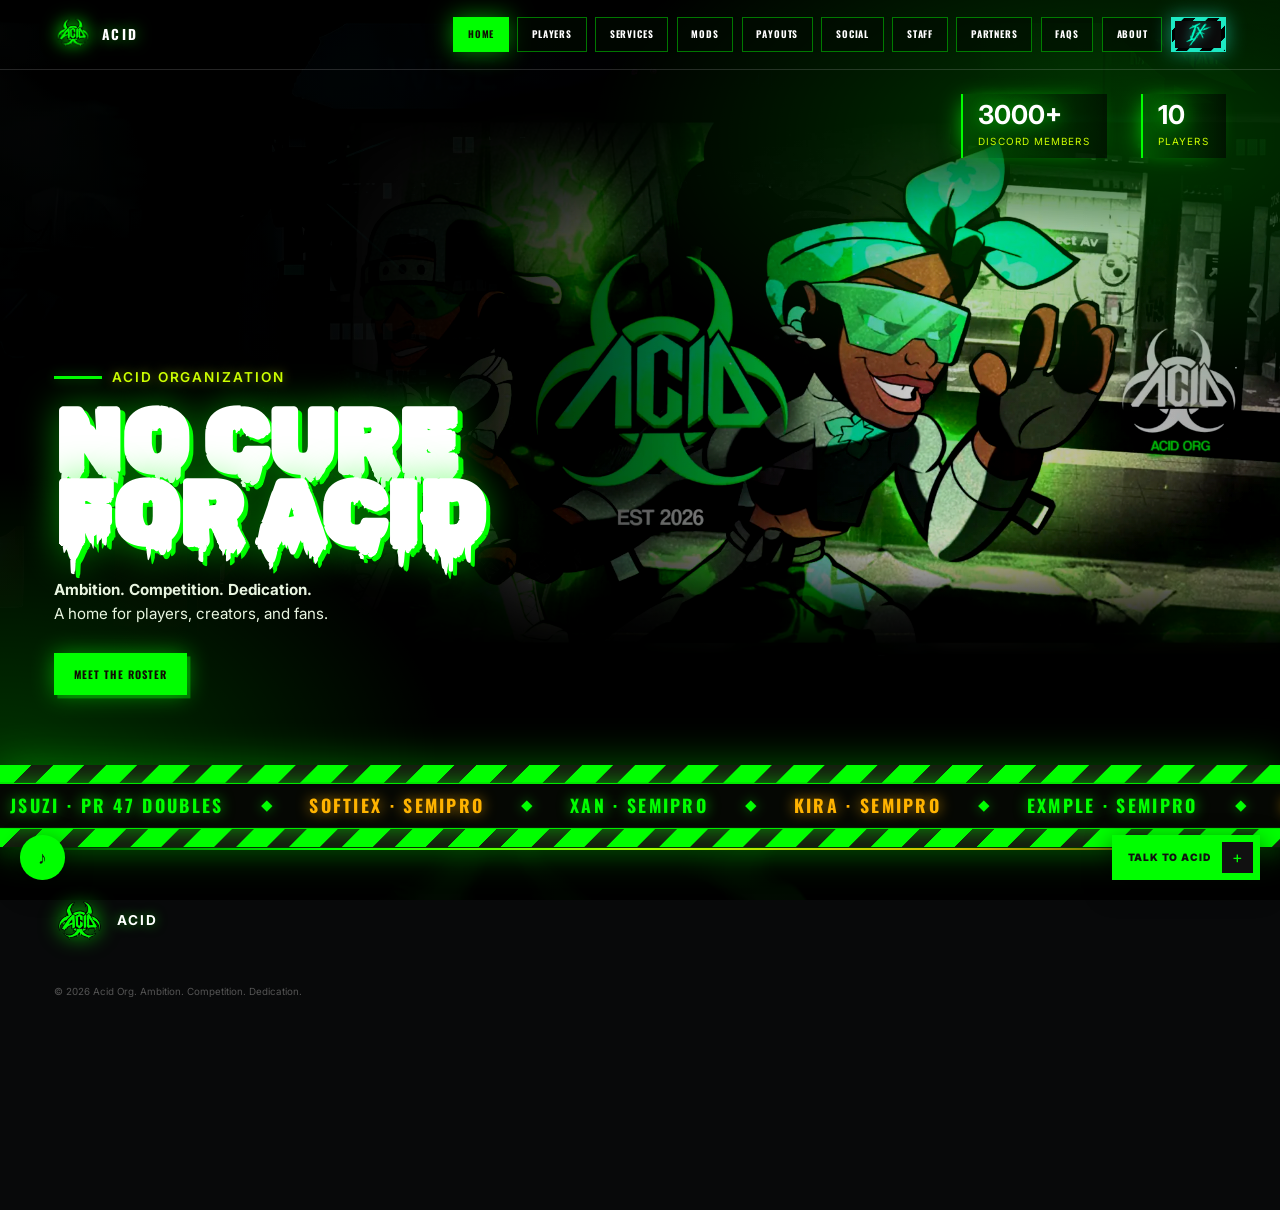
==== commit b1ee0a36: "Actualizacion 08/11/2026 12:10:32" ====
--- a/index.html
+++ b/index.html
@@ -418,11 +418,11 @@
     <section style="background:linear-gradient(rgba(9,9,9,.9),rgba(9,9,9,.9)),url('files/assets/bg-nordic-winter.webp') center/cover fixed no-repeat" class="social-section tab-panel" id="social" data-tab-panel="social" aria-labelledby="social-title" aria-hidden="true" hidden="">
       <div class="section-head"><div><p class="kicker">From the Acid feed</p><h2 id="social-title">Follow the story live</h2></div><p class="section-summary">Announcements, results, clips, and community moments from Acid's official channels.</p></div>
       <div class="social-grid">
-        <article class="social-card social-x"><div class="social-render"><img src="files/assets/acid-social-x.webp" alt="Acid en X" loading="lazy"></div><header><div><span><svg viewBox="0 0 24 24" xmlns="http://www.w3.org/2000/svg"><path d="M14.234 10.162 22.977 0h-2.072l-7.591 8.824L7.251 0H.258l9.168 13.343L.258 24H2.33l8.016-9.318L16.749 24h6.993zm-2.837 3.299-.929-1.329L3.076 1.56h3.182l5.965 8.532.929 1.329 7.754 11.09h-3.182z"/></svg></span><p><strong>@acidesportsbh</strong><small>Latest official post</small></p></div><a href="https://x.com/acidesportsbh" target="_blank" rel="noopener">View all on X ↗</a></header></article>
+        <article class="social-card social-x"><div class="social-render"><img src="files/assets/acid-social-x.webp" alt="Acid en X" loading="lazy"></div><header><div><span><svg viewBox="0 0 24 24" xmlns="http://www.w3.org/2000/svg"><path d="M14.234 10.162 22.977 0h-2.072l-7.591 8.824L7.251 0H.258l9.168 13.343L.258 24H2.33l8.016-9.318L16.749 24h6.993zm-2.837 3.299-.929-1.329L3.076 1.56h3.182l5.965 8.532.929 1.329 7.754 11.09h-3.182z"/></svg></span><p><strong>@acidesportslive</strong><small>Latest official post</small></p></div><a href="https://x.com/acidesportslive" target="_blank" rel="noopener">View all on X ↗</a></header></article>
         <article class="social-card social-tiktok"><div class="social-render"><img src="files/assets/acid-social-tiktok.webp" alt="Acid en TIKTOK" loading="lazy"></div><header><div><span><svg viewBox="0 0 24 24" xmlns="http://www.w3.org/2000/svg"><path d="M12.525.02c1.31-.02 2.61-.01 3.91-.02.08 1.53.63 3.09 1.75 4.17 1.12 1.11 2.7 1.62 4.24 1.79v4.03c-1.44-.05-2.89-.35-4.2-.97-.57-.26-1.1-.59-1.62-.93-.01 2.92.01 5.84-.02 8.75-.08 1.4-.54 2.79-1.35 3.94-1.31 1.92-3.58 3.17-5.91 3.21-1.43.08-2.86-.31-4.08-1.03-2.02-1.19-3.44-3.37-3.65-5.71-.02-.5-.03-1-.01-1.49.18-1.9 1.12-3.72 2.58-4.96 1.66-1.44 3.98-2.13 6.15-1.72.02 1.48-.04 2.96-.04 4.44-.99-.32-2.15-.23-3.02.37-.63.41-1.11 1.04-1.36 1.75-.21.51-.15 1.07-.14 1.61.24 1.64 1.82 3.02 3.5 2.87 1.12-.01 2.19-.66 2.77-1.61.19-.33.4-.67.41-1.06.1-1.79.06-3.57.07-5.36.01-4.03-.01-8.05.02-12.07z"/></svg></span><p><strong>@acidorg</strong><small>Clips and highlights</small></p></div><a href="https://www.tiktok.com/@acidorg" target="_blank" rel="noopener">View on TikTok ↗</a></header></article>
         <article class="social-card social-discord"><div class="social-render"><img src="files/assets/acid-social-discord.webp" alt="Acid en DISCORD" loading="lazy"></div><header><div><span><svg viewBox="0 0 24 24" xmlns="http://www.w3.org/2000/svg"><path d="M20.317 4.3698a19.7913 19.7913 0 00-4.8851-1.5152.0741.0741 0 00-.0785.0371c-.211.3753-.4447.8648-.6083 1.2495-1.8447-.2762-3.68-.2762-5.4868 0-.1636-.3933-.4058-.8742-.6177-1.2495a.077.077 0 00-.0785-.037 19.7363 19.7363 0 00-4.8852 1.515.0699.0699 0 00-.0321.0277C.5334 9.0458-.319 13.5799.0992 18.0578a.0824.0824 0 00.0312.0561c2.0528 1.5076 4.0413 2.4228 5.9929 3.0294a.0777.0777 0 00.0842-.0276c.4616-.6304.8731-1.2952 1.226-1.9942a.076.076 0 00-.0416-.1057c-.6528-.2476-1.2743-.5495-1.8722-.8923a.077.077 0 01-.0076-.1277c.1258-.0943.2517-.1923.3718-.2914a.0743.0743 0 01.0776-.0105c3.9278 1.7933 8.18 1.7933 12.0614 0a.0739.0739 0 01.0785.0095c.1202.099.246.1981.3728.2924a.077.077 0 01-.0066.1276 12.2986 12.2986 0 01-1.873.8914.0766.0766 0 00-.0407.1067c.3604.698.7719 1.3628 1.225 1.9932a.076.076 0 00.0842.0286c1.961-.6067 3.9495-1.5219 6.0023-3.0294a.077.077 0 00.0313-.0552c.5004-5.177-.8382-9.6739-3.5485-13.6604a.061.061 0 00-.0312-.0286zM8.02 15.3312c-1.1825 0-2.1569-1.0857-2.1569-2.419 0-1.3332.9555-2.4189 2.157-2.4189 1.2108 0 2.1757 1.0952 2.1568 2.419 0 1.3332-.9555 2.4189-2.1569 2.4189zm7.9748 0c-1.1825 0-2.1569-1.0857-2.1569-2.419 0-1.3332.9554-2.4189 2.1569-2.4189 1.2108 0 2.1757 1.0952 2.1568 2.419 0 1.3332-.946 2.4189-2.1568 2.4189Z"/></svg></span><p><strong>Acid</strong><small>Community & support</small></p></div><a href="https://discord.gg/acidbh" target="_blank" rel="noopener">Join on Discord ↗</a></header></article>
-        <article class="social-card social-youtube"><div class="social-render"><img src="files/assets/acid-social-youtube.webp" alt="Acid en YOUTUBE" loading="lazy"></div><header><div><span><svg viewBox="0 0 24 24" xmlns="http://www.w3.org/2000/svg"><path d="M23.498 6.186a3.016 3.016 0 0 0-2.122-2.136C19.505 3.545 12 3.545 12 3.545s-7.505 0-9.377.505A3.017 3.017 0 0 0 .502 6.186C0 8.07 0 12 0 12s0 3.93.502 5.814a3.016 3.016 0 0 0 2.122 2.136c1.871.505 9.376.505 9.376.505s7.505 0 9.377-.505a3.015 3.015 0 0 0 2.122-2.136C24 15.93 24 12 24 12s0-3.93-.502-5.814zM9.545 15.568V8.432L15.818 12l-6.273 3.568z"/></svg></span><p><strong>@acidesportsbh</strong><small>Videos and highlights</small></p></div><a href="https://www.youtube.com/@acidesportsbh" target="_blank" rel="noopener">View on YouTube ↗</a></header></article>
-        <article class="social-card social-twitch"><div class="social-render"><img src="files/assets/acid-social-twitch.webp" alt="Acid en TWITCH" loading="lazy"></div><header><div><span><svg viewBox="0 0 24 24" xmlns="http://www.w3.org/2000/svg"><path d="M11.571 4.714h1.715v5.143H11.57zm4.715 0H18v5.143h-1.714zM6 0L1.714 4.286v15.428h5.143V24l4.286-4.286h3.428L22.286 12V0zm14.571 11.143l-3.428 3.428h-3.429l-3 3v-3H6.857V1.714h13.714Z"/></svg></span><p><strong>acidbh</strong><small>Live streams</small></p></div><a href="https://www.twitch.tv/acidbh" target="_blank" rel="noopener">Watch on Twitch ↗</a></header></article>
+        <article class="social-card social-youtube"><div class="social-render"><img src="files/assets/acid-social-youtube.webp" alt="Acid en YOUTUBE" loading="lazy"></div><header><div><span><svg viewBox="0 0 24 24" xmlns="http://www.w3.org/2000/svg"><path d="M23.498 6.186a3.016 3.016 0 0 0-2.122-2.136C19.505 3.545 12 3.545 12 3.545s-7.505 0-9.377.505A3.017 3.017 0 0 0 .502 6.186C0 8.07 0 12 0 12s0 3.93.502 5.814a3.016 3.016 0 0 0 2.122 2.136c1.871.505 9.376.505 9.376.505s7.505 0 9.377-.505a3.015 3.015 0 0 0 2.122-2.136C24 15.93 24 12 24 12s0-3.93-.502-5.814zM9.545 15.568V8.432L15.818 12l-6.273 3.568z"/></svg></span><p><strong>@acidesportslive</strong><small>Videos and highlights</small></p></div><a href="https://www.youtube.com/@acidesportslive" target="_blank" rel="noopener">View on YouTube ↗</a></header></article>
+        <article class="social-card social-twitch"><div class="social-render"><img src="files/assets/acid-social-twitch.webp" alt="Acid en TWITCH" loading="lazy"></div><header><div><span><svg viewBox="0 0 24 24" xmlns="http://www.w3.org/2000/svg"><path d="M11.571 4.714h1.715v5.143H11.57zm4.715 0H18v5.143h-1.714zM6 0L1.714 4.286v15.428h5.143V24l4.286-4.286h3.428L22.286 12V0zm14.571 11.143l-3.428 3.428h-3.429l-3 3v-3H6.857V1.714h13.714Z"/></svg></span><p><strong>acidesportslive</strong><small>Live streams</small></p></div><a href="https://www.twitch.tv/acidesportslive" target="_blank" rel="noopener">Watch on Twitch ↗</a></header></article>
         <article class="social-card social-kofi"><div class="social-render"><img src="files/assets/acid-social-kofi.webp" alt="Acid en KOFI" loading="lazy"></div><header><div><span><svg viewBox="0 0 24 24" xmlns="http://www.w3.org/2000/svg"><path d="M11.351 2.715c-2.7 0-4.986.025-6.83.26C2.078 3.285 0 5.154 0 8.61c0 3.506.182 6.13 1.585 8.493 1.584 2.701 4.233 4.182 7.662 4.182h.83c4.209 0 6.494-2.234 7.637-4a9.5 9.5 0 0 0 1.091-2.338C21.792 14.688 24 12.22 24 9.208v-.415c0-3.247-2.13-5.507-5.792-5.87-1.558-.156-2.65-.208-6.857-.208m0 1.947c4.208 0 5.09.052 6.571.182 2.624.311 4.13 1.584 4.13 4v.39c0 2.156-1.792 3.844-3.87 3.844h-.935l-.156.649c-.208 1.013-.597 1.818-1.039 2.546-.909 1.428-2.545 3.064-5.922 3.064h-.805c-2.571 0-4.831-.883-6.078-3.195-1.09-2-1.298-4.155-1.298-7.506 0-2.181.857-3.402 3.012-3.714 1.533-.233 3.559-.26 6.39-.26m6.547 2.287c-.416 0-.65.234-.65.546v2.935c0 .311.234.545.65.545 1.324 0 2.051-.754 2.051-2s-.727-2.026-2.052-2.026m-10.39.182c-1.818 0-3.013 1.48-3.013 3.142 0 1.533.858 2.857 1.949 3.897.727.701 1.87 1.429 2.649 1.896a1.47 1.47 0 0 0 1.507 0c.78-.467 1.922-1.195 2.623-1.896 1.117-1.039 1.974-2.364 1.974-3.897 0-1.662-1.247-3.142-3.039-3.142-1.065 0-1.792.545-2.338 1.298-.493-.753-1.246-1.298-2.312-1.298"/></svg></span><p><strong>Acid</strong><small>Support the org</small></p></div><a href="https://ko-fi.com/acidorg" target="_blank" rel="noopener">Support Acid ↗</a></header></article>
       </div>
     </section>
@@ -659,7 +659,7 @@
             <h3 id="faq-contact-heading">Contact &amp; community</h3>
             <details class="faq-item">
               <summary><span>Where can I find ACID?</span><b aria-hidden="true">↓</b></summary>
-              <div class="faq-answer"><p>You can find ACID on YouTube, Discord, TikTok, and Twitch.</p><ul class="faq-links"><li><a href="https://www.youtube.com/@acidesportsbh" target="_blank" rel="noopener">YouTube <span>@acidesportsbh</span></a></li><li><a href="https://discord.gg/acidbh" target="_blank" rel="noopener">Discord <span>discord.gg/acidbh</span></a></li><li><a href="https://www.tiktok.com/@acidorg" target="_blank" rel="noopener">TikTok <span>@acidorg</span></a></li><li><a href="https://www.twitch.tv/acidbh" target="_blank" rel="noopener">Twitch <span>twitch.tv/acidbh</span></a></li></ul></div>
+              <div class="faq-answer"><p>You can find ACID on YouTube, Discord, TikTok, and Twitch.</p><ul class="faq-links"><li><a href="https://www.youtube.com/@acidesportslive" target="_blank" rel="noopener">YouTube <span>@acidesportslive</span></a></li><li><a href="https://discord.gg/acidbh" target="_blank" rel="noopener">Discord <span>discord.gg/acidbh</span></a></li><li><a href="https://www.tiktok.com/@acidorg" target="_blank" rel="noopener">TikTok <span>@acidorg</span></a></li><li><a href="https://www.twitch.tv/acidesportslive" target="_blank" rel="noopener">Twitch <span>twitch.tv/acidesportslive</span></a></li></ul></div>
             </details>
             <details class="faq-item">
               <summary><span>Who do I contact if I have a question?</span><b aria-hidden="true">↓</b></summary>
@@ -677,7 +677,7 @@
     <section style="background:linear-gradient(rgba(9,9,9,.9),rgba(9,9,9,.9)),url('files/assets/bg-nordic-winter.webp') center/cover fixed no-repeat" class="about-section tab-panel" id="about" data-tab-panel="about" aria-labelledby="about-title" aria-hidden="true" hidden="">
       <div class="about-mark"><img src="files/acid-mark-transparent.webp" alt="Acid helmet emblem"></div>
       <div class="about-copy"><p class="kicker">What is Acid?</p><h2 id="about-title">Ambition.<br>Competition.<br>Dedication.</h2><p>Acid is a rising organization forged in Brawlhalla and now branching into new titles, content, and entertainment. It unites players, creators, allied clans, and fans under one banner, built on ambition, competition, and dedication.</p><p>With 1 tournament medal already earned and a Discord community surpassing 2,000 members, Acid keeps laying the groundwork for long-term competitive and creative growth.</p></div>
-      <div class="community-card"><p>Join the community</p><h3>Find teammates.<br>Follow the run.</h3><a class="button dark" href="https://discord.gg/acidbh" target="_blank" rel="noopener">Join Discord ↗</a><a class="community-link" href="https://x.com/acidesportsbh" target="_blank" rel="noopener">Follow @acidesportsbh</a></div>
+      <div class="community-card"><p>Join the community</p><h3>Find teammates.<br>Follow the run.</h3><a class="button dark" href="https://discord.gg/acidbh" target="_blank" rel="noopener">Join Discord ↗</a><a class="community-link" href="https://x.com/acidesportslive" target="_blank" rel="noopener">Follow @acidesportslive</a></div>
     </section>
   <section id="ix" class="ix-root" data-tab-panel="ix" data-view="home" aria-label="The IX Realms" aria-hidden="true" hidden>
 <div class="ix-bg" aria-hidden="true"><i class="ix-bg-img"></i><i class="ix-bg-wash"></i><i class="ix-bg-shade"></i></div>
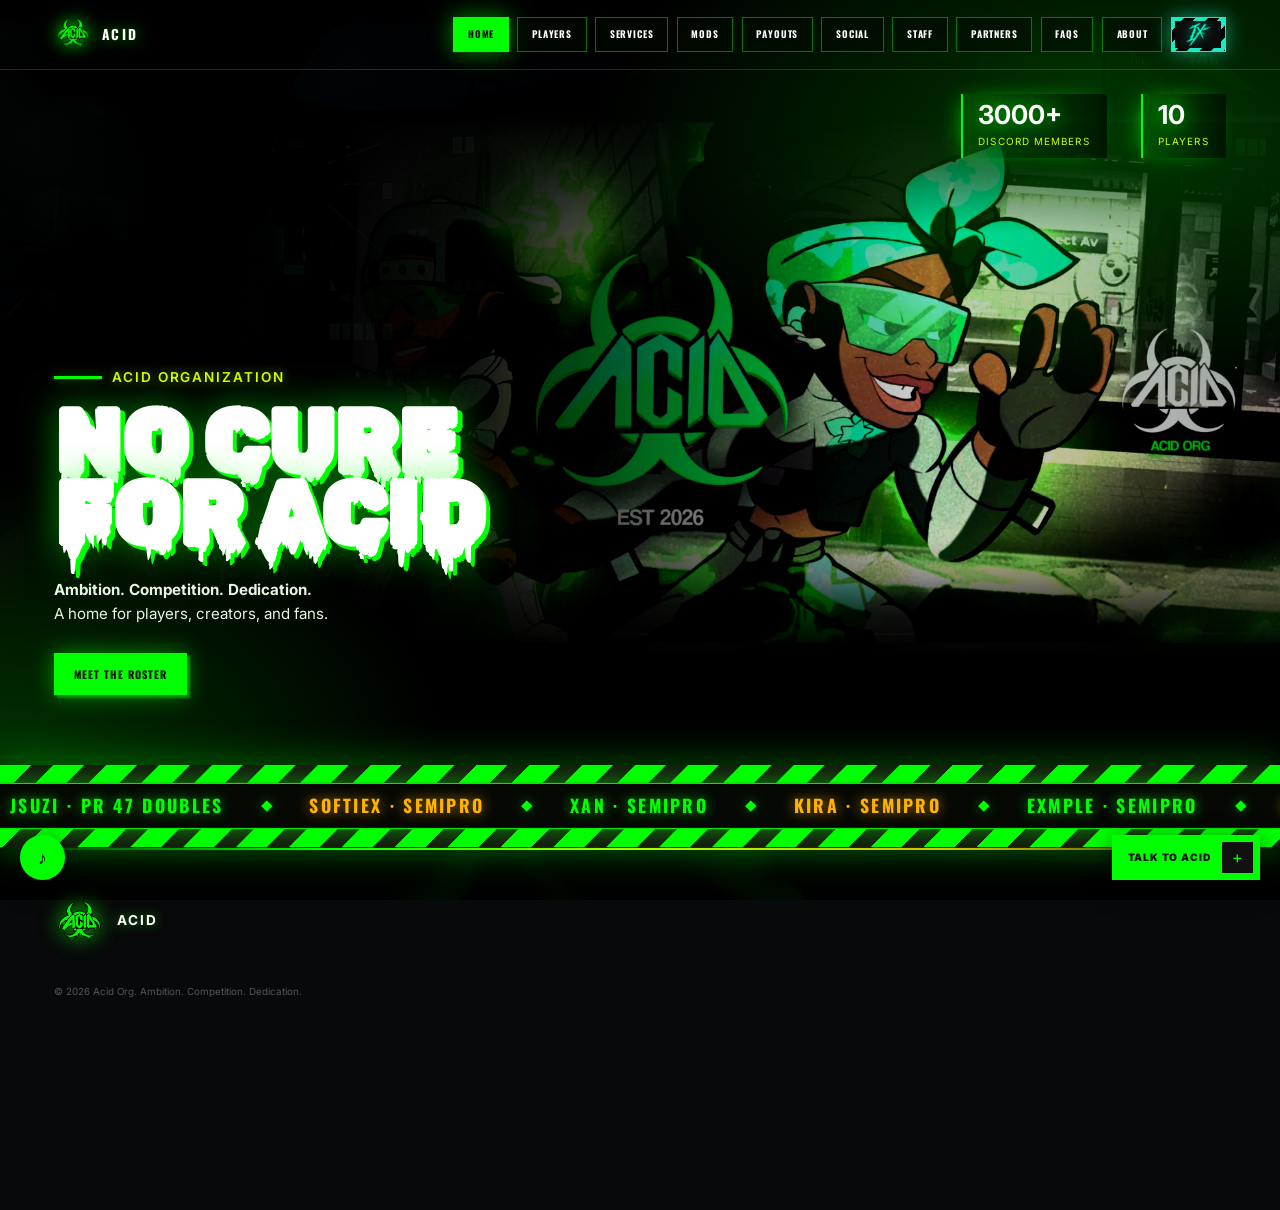
==== commit b5450edd: "Actualizacion 08/11/2026 21:36:43" ====
--- a/index.html
+++ b/index.html
@@ -230,7 +230,6 @@
             <span>SKIN</span>
             <h3>Escanor</h3>
             <p>Custom Escanor-themed skin over Ready to Riot Teros. Ready-to-use Escanor.bmod file.</p>
-            <p class="mod-notice" style="margin:10px 0 0;padding:8px 10px;border-left:3px solid #f5b301;background:rgba(245,179,1,.1);font-size:.85em;line-height:1.4">⚠ Download Samurai Jack before Escanor. If you downloaded Escanor before Samurai Jack, re-download Escanor.</p>
             <div class="mod-foot"><small>BMOD · 770 KB</small><a class="button primary" href="files/mods/Escanor.bmod" download="Escanor.bmod" aria-label="Download Escanor (BMOD, 770 KB)">Download ↓</a></div>
           </div>
         </article>
@@ -266,9 +265,8 @@
           <div class="mod-body">
             <span>SKIN</span>
             <h3>Samurai Jack</h3>
-            <p>Custom Samurai Jack skin over Street Samurai Koji.</p>
-            <p class="mod-notice" style="margin:10px 0 0;padding:8px 10px;border-left:3px solid #f5b301;background:rgba(245,179,1,.1);font-size:.85em;line-height:1.4">⚠ Download Samurai Jack before Escanor. If you downloaded Escanor before Samurai Jack, re-download Escanor.</p>
-            <div class="mod-foot"><small>ZIP · 19 MB</small><a class="button primary" href="files/mods/Samurai_Jack.zip" download="Samurai_Jack.zip" aria-label="Download Samurai Jack (ZIP, 19 MB)">Download ↓</a></div>
+            <p>Custom Samurai Jack skin over Street Samurai Koji. Ready-to-use Samurai_Jack.bmod file.</p>
+            <div class="mod-foot"><small>BMOD · 369 KB</small><a class="button primary" href="files/mods/Samurai_Jack.bmod" download="Samurai_Jack.bmod" aria-label="Download Samurai Jack (BMOD, 369 KB)">Download ↓</a></div>
           </div>
         </article>
       </div>
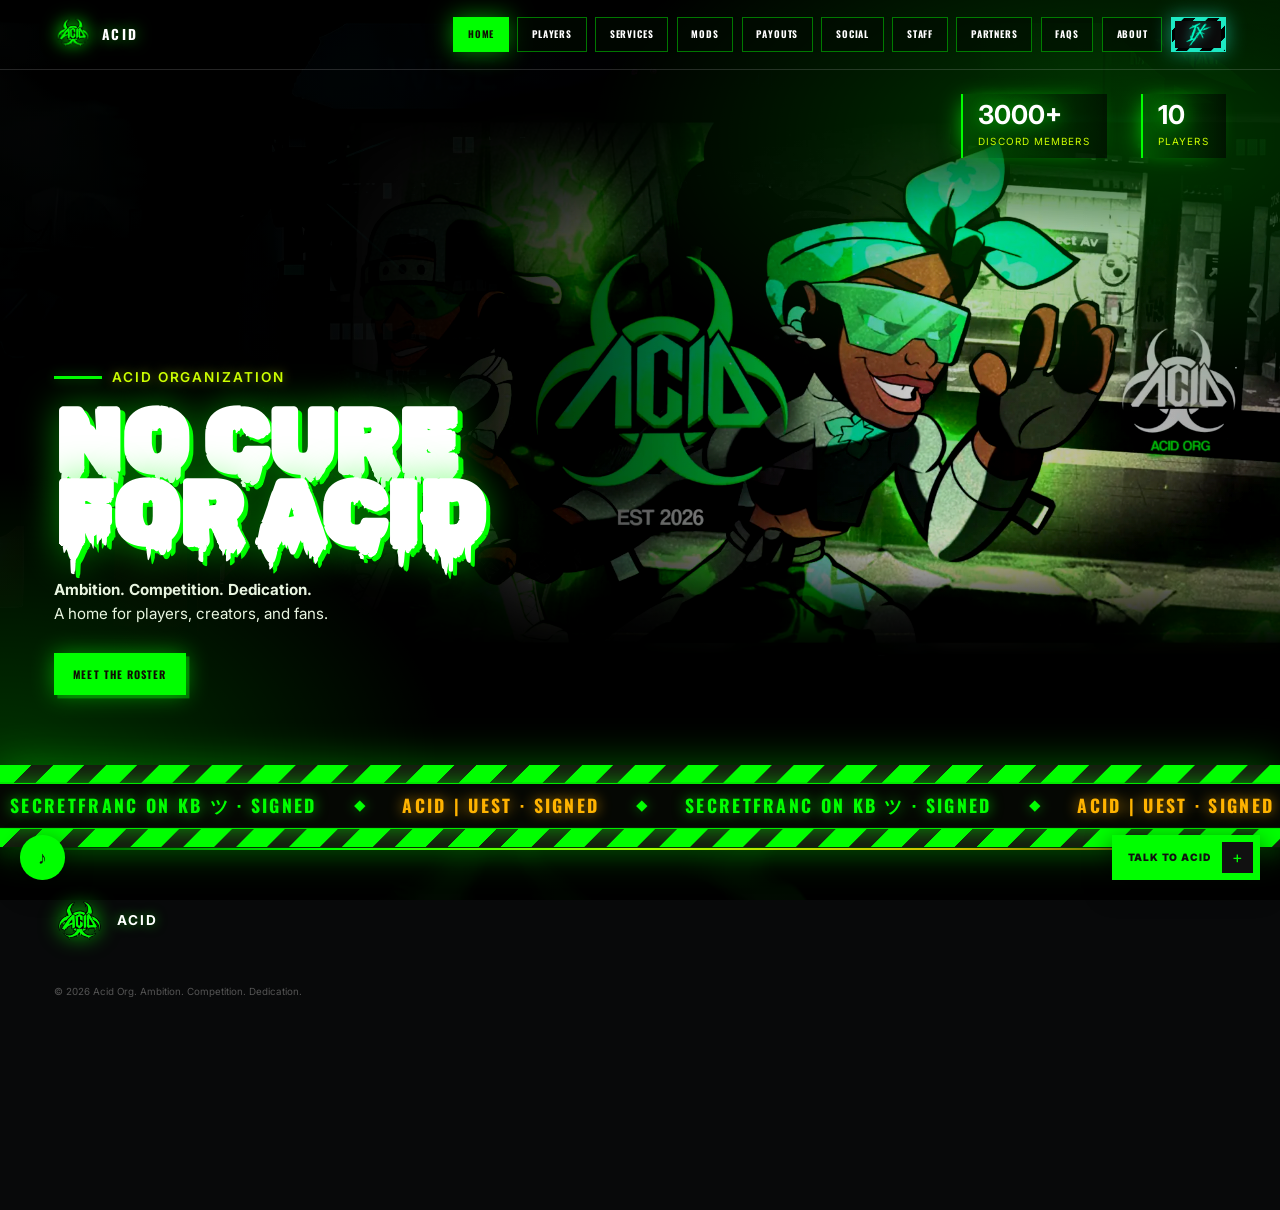
==== commit df311366: "Actualizacion 27/11/2026 19:39:13" ====
--- a/index.html
+++ b/index.html
@@ -58,7 +58,7 @@
     </section>
 
     <section class="ticker tab-panel" data-tab-panel="home" aria-label="Acid highlights" aria-hidden="false">
-      <div class="ticker-track"><span>Jsuzi · PR 47 doubles</span><i></i><span>Softiex · Semipro</span><i></i><span>Xan · Semipro</span><i></i><span>Kira · Semipro</span><i></i><span>Exmple · Semipro</span><i></i><span>Novie · PR 26 Singles</span><i></i><span>sole · PR 2 doubles</span><i></i><span>Navah · PR 17 doubles</span><i></i><span>Raven · PR 29 Singles</span><i></i><span aria-hidden="true">Jsuzi · PR 47 doubles</span><i aria-hidden="true"></i><span aria-hidden="true">Softiex · Semipro</span><i aria-hidden="true"></i><span aria-hidden="true">Xan · Semipro</span><i aria-hidden="true"></i><span aria-hidden="true">Kira · Semipro</span><i aria-hidden="true"></i><span aria-hidden="true">Exmple · Semipro</span><i aria-hidden="true"></i><span aria-hidden="true">Novie · PR 26 Singles</span><i aria-hidden="true"></i><span aria-hidden="true">sole · PR 2 doubles</span><i aria-hidden="true"></i><span aria-hidden="true">Navah · PR 17 doubles</span><i aria-hidden="true"></i><span aria-hidden="true">Raven · PR 29 Singles</span><i aria-hidden="true"></i><span aria-hidden="true">Jsuzi · PR 47 doubles</span><i aria-hidden="true"></i><span aria-hidden="true">Softiex · Semipro</span><i aria-hidden="true"></i><span aria-hidden="true">Xan · Semipro</span><i aria-hidden="true"></i><span aria-hidden="true">Kira · Semipro</span><i aria-hidden="true"></i><span aria-hidden="true">Exmple · Semipro</span><i aria-hidden="true"></i><span aria-hidden="true">Novie · PR 26 Singles</span><i aria-hidden="true"></i><span aria-hidden="true">sole · PR 2 doubles</span><i aria-hidden="true"></i><span aria-hidden="true">Navah · PR 17 doubles</span><i aria-hidden="true"></i><span aria-hidden="true">Raven · PR 29 Singles</span><i aria-hidden="true"></i></div>
+      <div class="ticker-track"><span>Acid · Competitive Players</span><i></i><span>Acid · Competitive Players</span><i></i><span>Acid · Competitive Players</span><i></i><span aria-hidden="true">Acid · Competitive Players</span><i aria-hidden="true"></i><span aria-hidden="true">Acid · Competitive Players</span><i aria-hidden="true"></i><span aria-hidden="true">Acid · Competitive Players</span><i aria-hidden="true"></i></div>
     </section>
 
     <section class="section roster-section tab-panel" id="roster" data-tab-panel="roster" aria-labelledby="roster-title" aria-hidden="true" hidden="">
--- a/files/styles_R5Bk.css
+++ b/files/styles_R5Bk.css
@@ -824,6 +824,9 @@
 .pc-chip{font-family:Oswald,sans-serif;font-weight:700;font-size:.72rem;letter-spacing:.14em;text-transform:uppercase;background:var(--acid);color:#000;padding:6px 16px 5px 12px;clip-path:polygon(0 0,100% 0,calc(100% - 8px) 100%,0 100%)}
 .pc-date{font-family:Oswald,sans-serif;font-size:.68rem;letter-spacing:.12em;text-transform:uppercase;color:var(--acid);opacity:.9}
 .pc-date b{color:#fff}
+.pc-meta{display:flex;flex-direction:column;align-items:flex-end;gap:3px}
+.pc-id{font-family:Oswald,sans-serif;font-size:.62rem;letter-spacing:.12em;text-transform:uppercase;color:var(--acid);opacity:.75}
+.pc-id b{color:#fff;font-weight:500}
 .pc-bgname{position:absolute!important;left:-4%;top:21%;z-index:0!important;font-family:Oswald,sans-serif;font-weight:900;font-size:13rem;line-height:1;text-transform:uppercase;white-space:nowrap;color:transparent;-webkit-text-stroke:2px rgba(0,255,0,.16);pointer-events:none;user-select:none}
 .pc-earn{position:absolute!important;left:12px;top:78px;z-index:3!important;background:var(--acid);color:#000;padding:10px 34px 10px 18px;transform:skewX(-10deg);box-shadow:6px 6px 0 rgba(0,70,0,.6)}
 .pc-earn>*{display:block;transform:skewX(10deg)}
